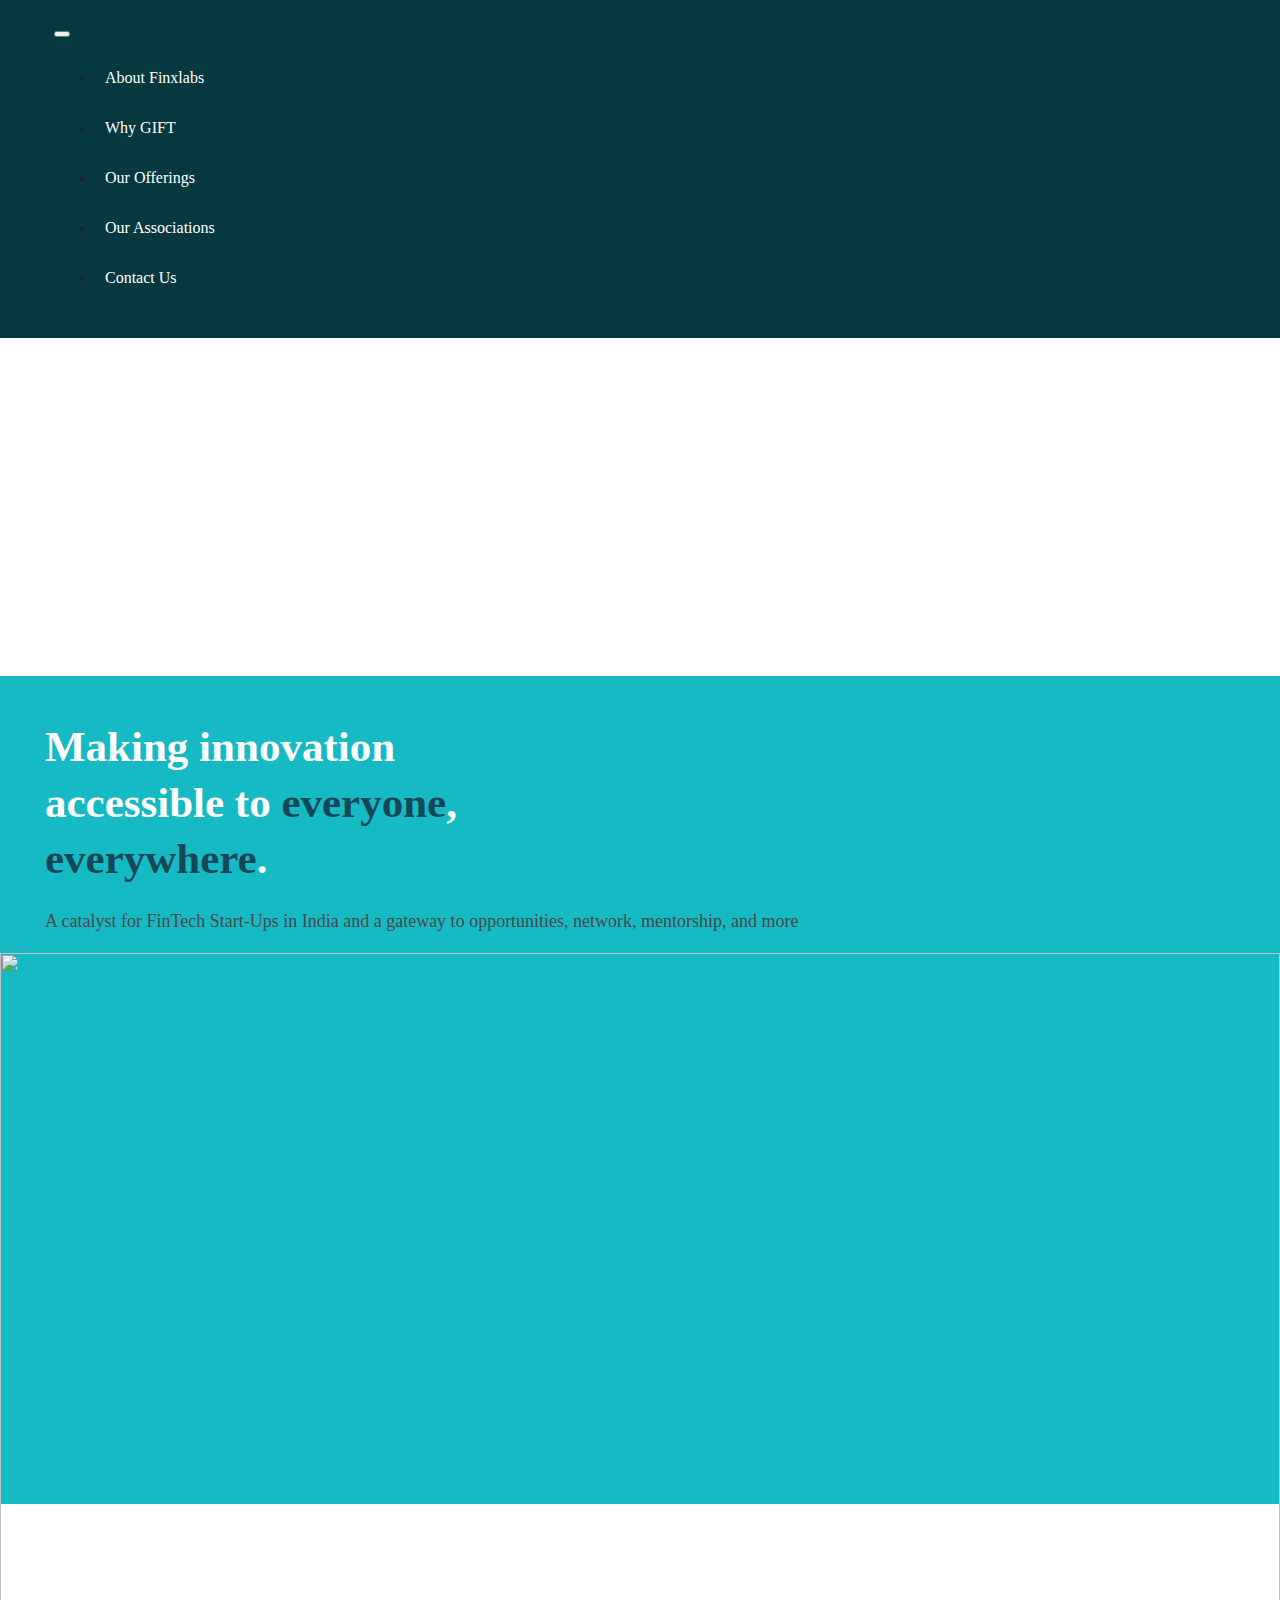
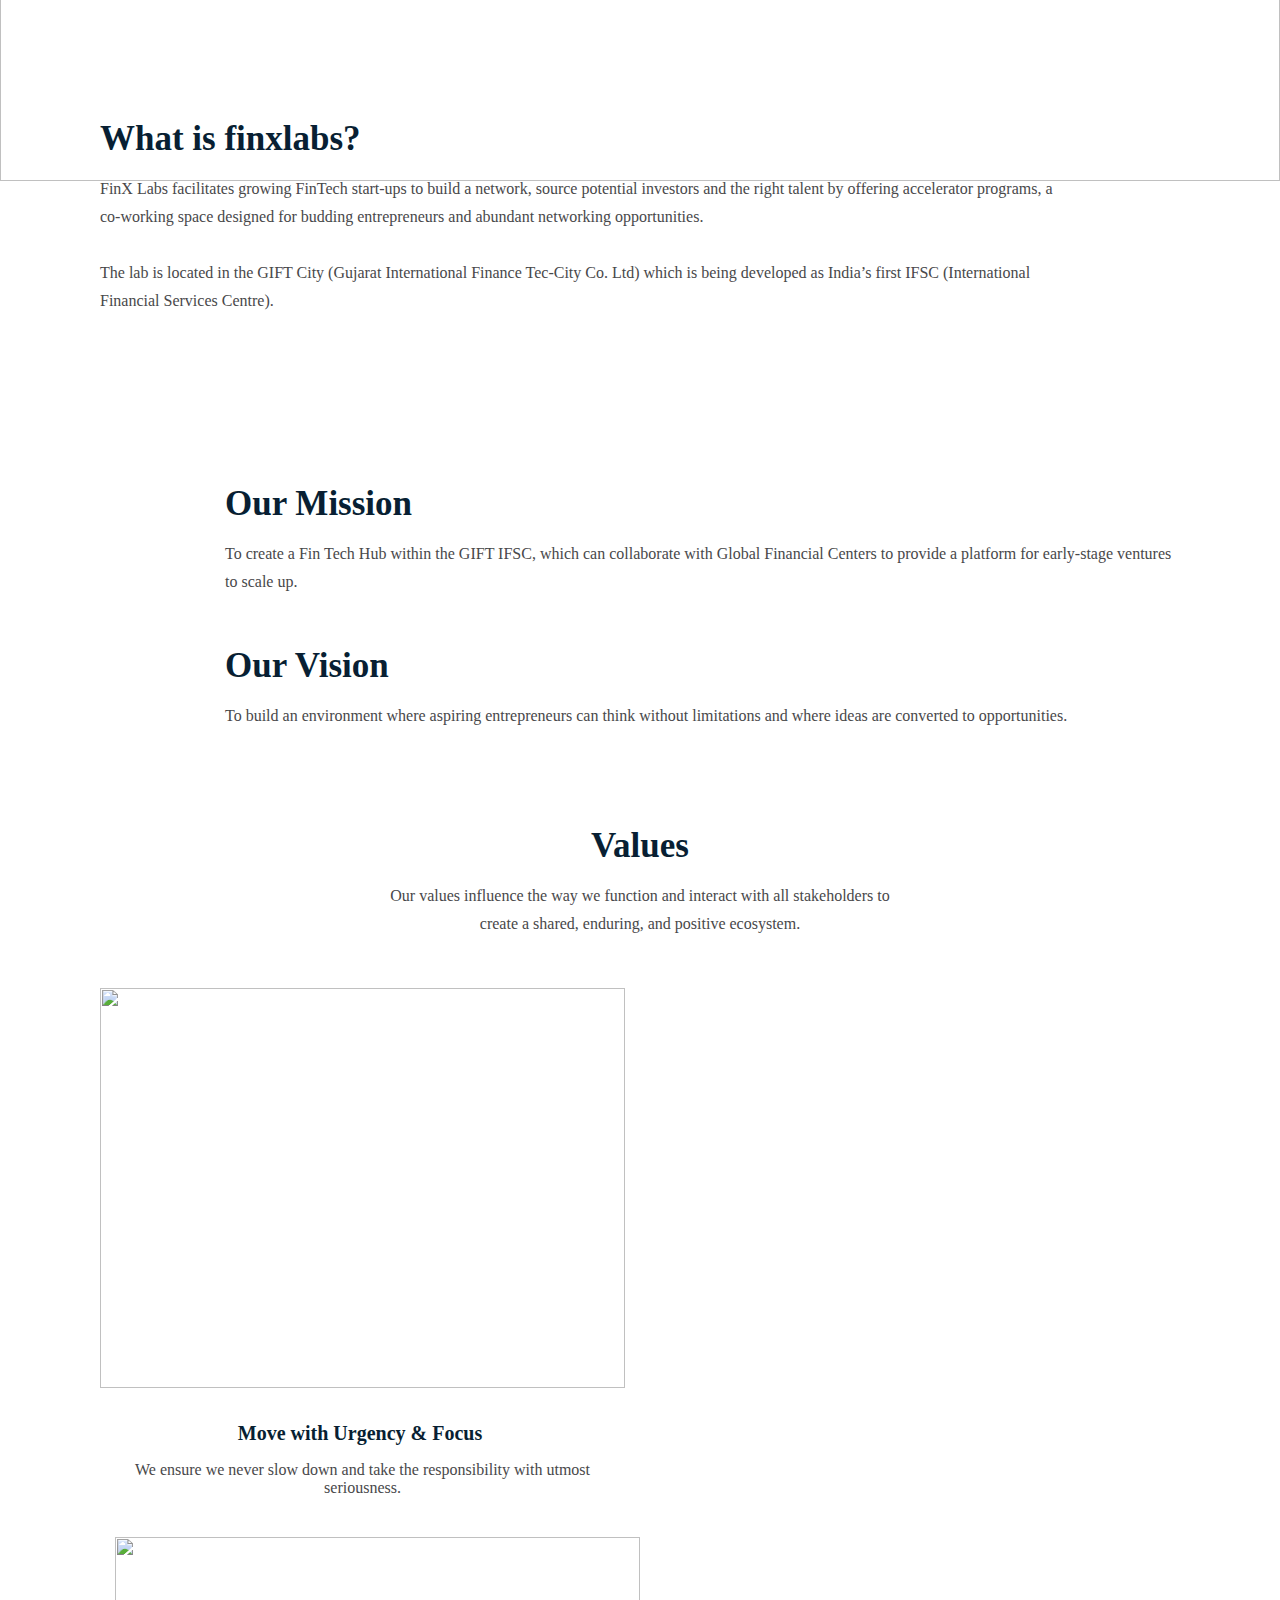
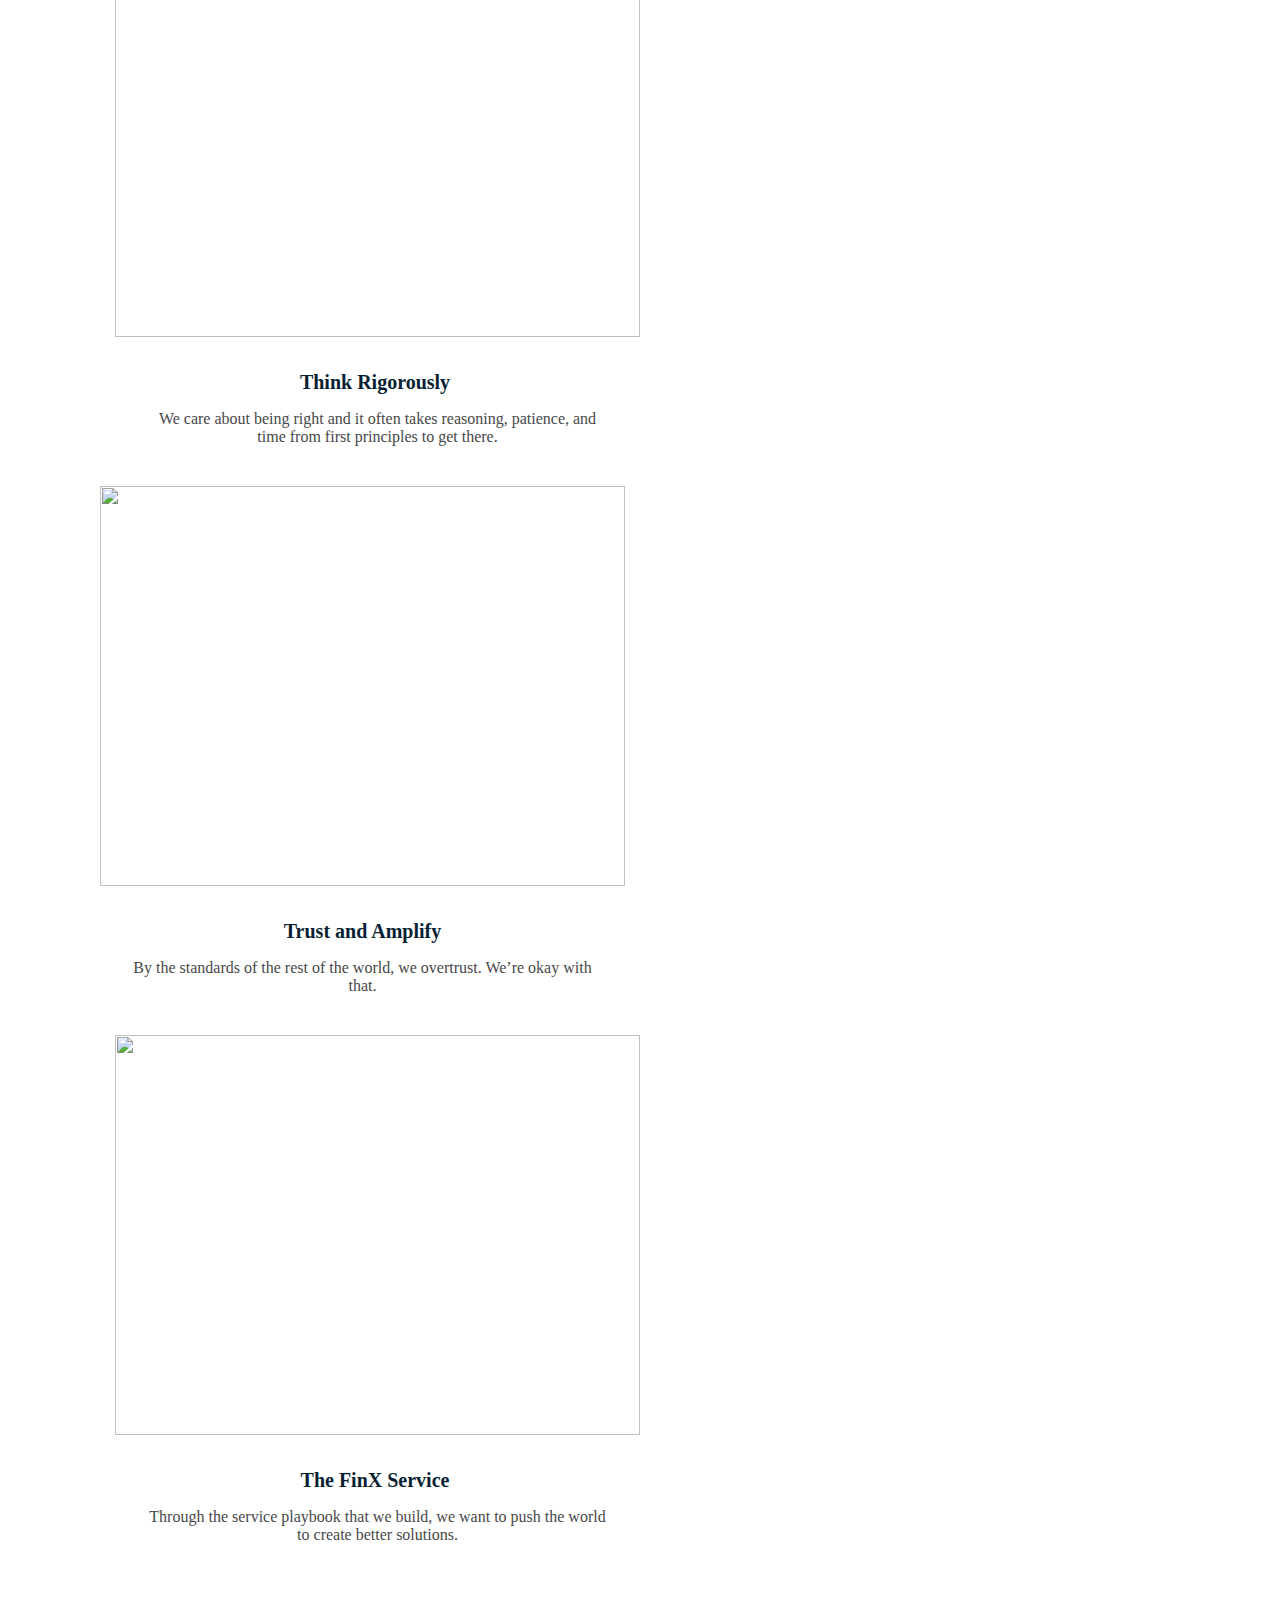
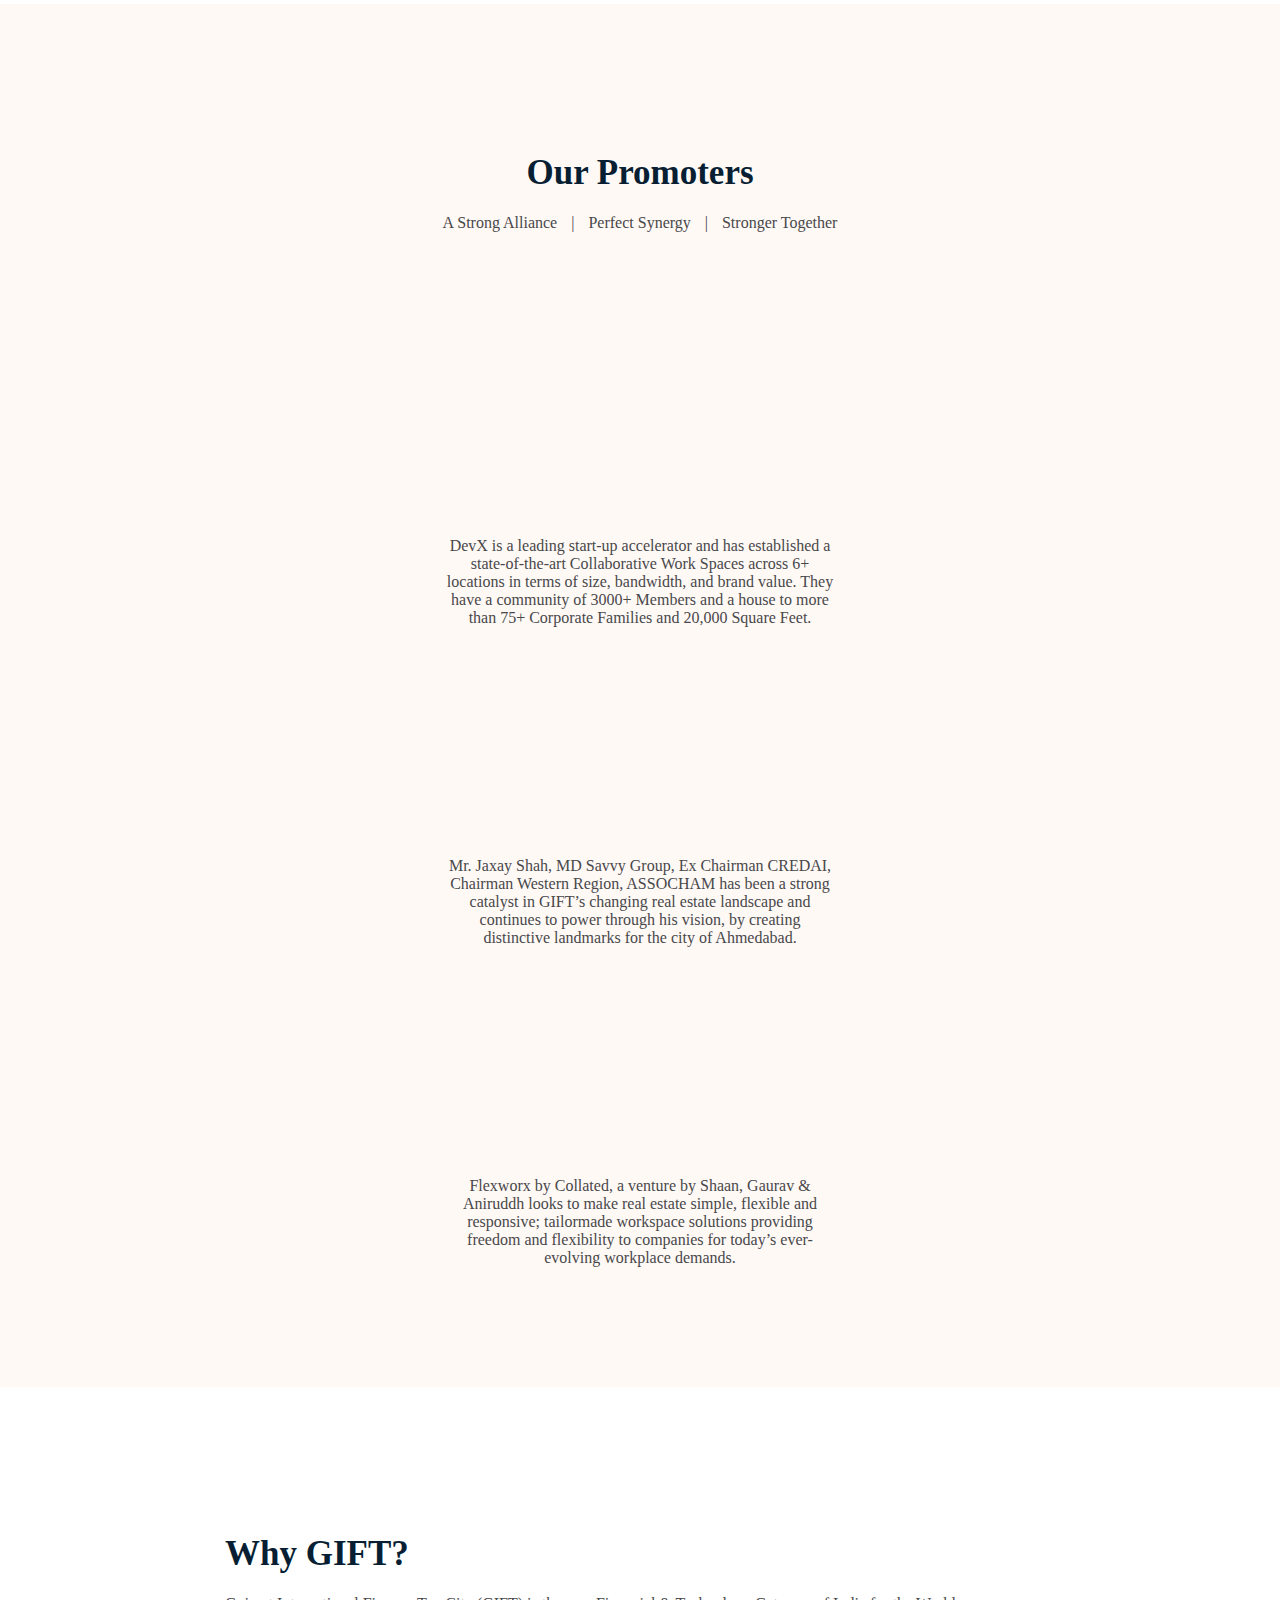
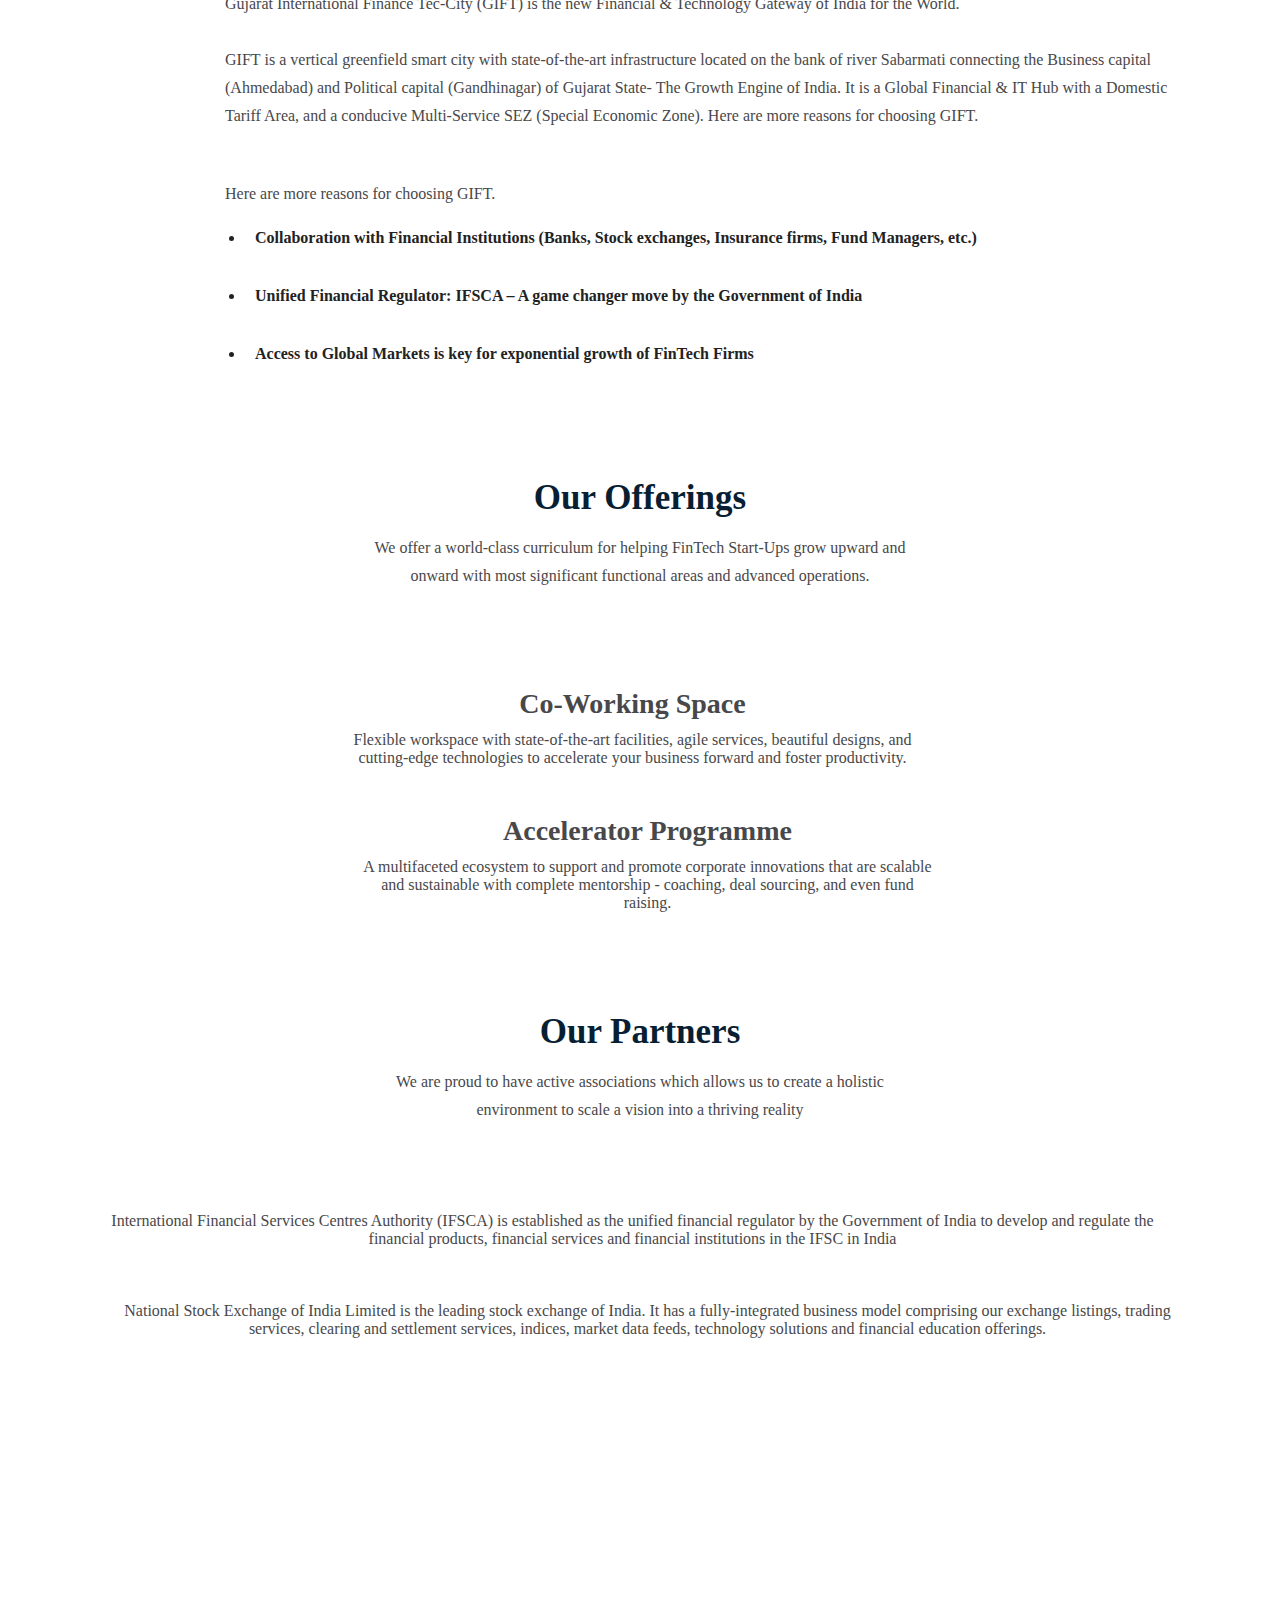
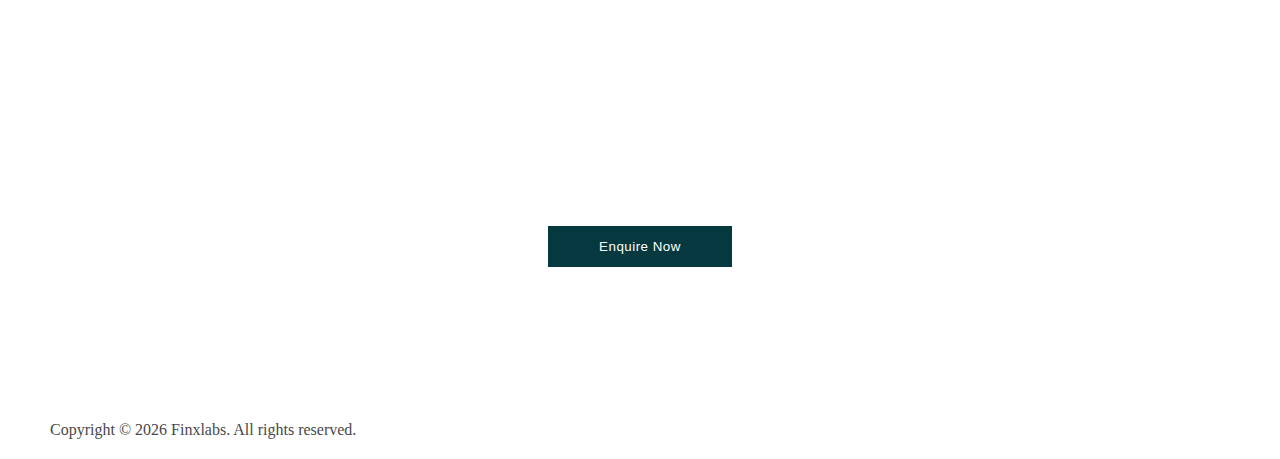
==== index.html @ fc6e4bcc "Add files via upload" ====
<!DOCTYPE html>
<html lang="en">

<head>
    <meta charset="UTF-8">
    <meta http-equiv="X-UA-Compatible" content="IE=edge">
    <meta name="viewport" content="width=device-width, initial-scale=1.0">
    <title>Finx Labs - Temp</title>

    <!-- Robots meta -->
    <meta name="robots" content="noindex, nofollow">

    <!-- Stylesheet -->
    <link rel="stylesheet" href="style.css">

    <!-- Font Awesome Kit -->
    <script src="https://kit.fontawesome.com/8042519ea0.js" crossorigin="anonymous"></script>

    <!-- Favicon -->
    <link rel="icon" href="./img/finx-icon-light-mode.svg" media="(prefers-color-scheme:no-preference)">
    <link rel="icon" href="./img/finx-icon-light-mode.svg" media="(prefers-color-scheme:light)">
    <link rel="icon" href="./img/finx-icon-dark-mode.svg" media="(prefers-color-scheme:dark)">

    <!-- Bootstrap CSS -->
    <link rel="stylesheet" href="https://stackpath.bootstrapcdn.com/bootstrap/4.1.3/css/bootstrap.min.css" integrity="sha384-MCw98/SFnGE8fJT3GXwEOngsV7Zt27NXFoaoApmYm81iuXoPkFOJwJ8ERdknLPMO" crossorigin="anonymous">

</head>

<body>


    <!-- navbar section -->
    <section id="navbar" class="fixed-top">
        <!-- finx navbar -->
        <div class="nav-container finx">
            <nav id="navbar-finx" class="navbar navbar-expand-lg navbar-light">
                <a class="navbar-brand brand" href="#">
                    <img src="./img/full-logo-white.svg" alt="" srcset="">
                </a>

                <button class="navbar-toggler" type="button" data-toggle="collapse" data-target="#navbar-finx-items" aria-controls="navbar-finx-items" aria-expanded="false" aria-label="Toggle navigation">
                    <span class="navbar-toggler-icon"></span>
                </button>

                <div class="collapse navbar-collapse" id="navbar-finx-items">
                    <ul class="navbar-nav ml-auto">
                        <li class="nav-item" id="about-finxlabs-link">
                            <a class="navbar-link" href="#why-finx-section-start">About Finxlabs</a>
                        </li>
                        <li class="nav-item" id="why-gift-link">
                            <a class="navbar-link" href="#gift-section-start">Why GIFT</a>
                        </li>
                        <li class="nav-item" id="our-offering-link">
                            <a class="navbar-link" href="#offerings-section-start">Our Offerings</a>
                        </li>
                        <li class="nav-item" id="our-associations-link">
                            <a class="navbar-link" href="#association-section-start">Our Associations</a>
                        </li>
                        <li class="nav-item" id="cta-link">
                            <a class="navbar-link" href="#">Contact Us</a>
                        </li>
                    </ul>
                </div>
            </nav>
        </div>
    </section>

    <!-- nav-spacer -->
    <div id="nav-spacer"></div>

    <section id="hero">
        <div class="row no-gutters hero-wrap">
            <div class="col-xl-6 col-lg-6 col-md-12-col-sm-12-col-12 left">
                <div class="content-wrap">
                    <p class="heading">
                        Making innovation <br>accessible to <span class="blue">everyone</span>,<br> <span class="blue">everywhere</span>.
                    </p>
                    <p class="description">
                        A catalyst for FinTech Start-Ups in India and a gateway to opportunities, network, mentorship, and more
                    </p>
                </div>
            </div>
            <div class="col-xl-6 col-lg-6 col-md-12-col-sm-12-col-12 right">
                <img src="./img/hero-img.png" alt="">
            </div>
        </div>
        <div class="img-overlay-wrap">
            <img src="./img/logo-element.svg" alt="">
        </div>
        <span id="why-finx-section-start"></span>
    </section>


    <!-- why finx section -->
    <section id="why-finx">
        <div class="row no-gutters why-finx-wrap inner-wrap">
            <!-- description -->
            <div class="col-xl-6 col-lg-6 col-md-12 col-sm-12-col-12 left">
                <div class="content-wrap">
                    <p class="section-heading">What is finxlabs?</p>
                    <p class="section-description">
                        FinX Labs facilitates growing FinTech start-ups to build a network, source potential investors and the right talent by offering accelerator programs, a co-working space designed for budding entrepreneurs and abundant networking opportunities.
                        <br>
                        <br>
                        The lab is located in the GIFT City (Gujarat International Finance Tec-City Co. Ltd) which is being developed as India’s first IFSC (International Financial Services Centre).
                    </p>
                </div>
            </div>

            <!-- image -->
            <div class="col-xl-6 col-lg-6 col-md-12 col-sm-12-col-12 right">
                <img src="./img/why-finx.png" alt="">
            </div>
        </div>
    </section>

    <!-- misson-vision section -->
    <section id="misson-vision">
        <div class="row no-gutters misson-vision-wrap inner-wrap">
            <!-- description -->
            <div class="col-xl-6 col-lg-6 col-md-12 col-sm-12-col-12 left">
                <img src="./img/mission-vision.png" alt="">

            </div>

            <!-- image -->
            <div class="col-xl-6 col-lg-6 col-md-12 col-sm-12-col-12 right">
                <div class="content-wrap">
                    <p class="section-heading">Our Mission</p>
                    <p class="section-description one">
                        To create a Fin Tech Hub within the GIFT IFSC, which can collaborate with Global Financial Centers to provide a platform for early-stage ventures to scale up.   
                    </p>
                    <p class="section-heading">Our Vision</p>
                    <p class="section-description">
                        To build an environment where aspiring entrepreneurs can think without limitations and where ideas are converted to opportunities.
                    </p>
                </div>
            </div>
        </div>
    </section>

    <!-- values section -->
    <section id="values">
        <div class="inner-wrap">

            <div class="header-wrap">
                <h2 class="section-heading">
                    Values
                </h2>
                <p class="section-description">
                    Our values influence the way we function and interact with all stakeholders to<br> create a shared, enduring, and positive ecosystem.
                </p>
            </div>

            <div class="row no-gutters cards">
                <div class="col-xl-3 col-lg-6 col-md-6 col-sm-12 col-12 card-item odd">
                    <div class="img-wrap"><img src="./img/values-1.png" alt="" srcset=""></div>
                    <p class="card-heading">Move with Urgency & Focus </p>
                    <p class="card-description">
                        We ensure we never slow down and take the responsibility with utmost seriousness.
                    </p>
                </div>
                <div class="col-xl-3 col-lg-6 col-md-6 col-sm-12 col-12 card-item even">
                    <div class="img-wrap"><img src="./img/values-2.png" alt="" srcset=""></div>
                    <p class="card-heading">Think Rigorously </p>
                    <p class="card-description">
                        We care about being right and it often takes reasoning, patience, and time from first principles to get there.
                    </p>
                </div>
                <div class="col-xl-3 col-lg-6 col-md-6 col-sm-12 col-12 card-item odd">
                    <div class="img-wrap"><img src="./img/values-3.png" alt="" srcset=""></div>
                    <p class="card-heading">Trust and Amplify</p>
                    <p class="card-description">
                        By the standards of the rest of the world, we overtrust. We’re okay with that.
                    </p>
                </div>
                <div class="col-xl-3 col-lg-6 col-md-6 col-sm-12 col-12 card-item even">
                    <div class="img-wrap"><img src="./img/values-4.png" alt="" srcset=""></div>
                    <p class="card-heading">The FinX Service </p>
                    <p class="card-description">
                        Through the service playbook that we build, we want to push the world to create better solutions.
                    </p>
                </div>
            </div>
    </section>

    <!-- our partners section -->
    <section id="our-partners">
        <div class="inner-wrap">
            <div class="header-wrap">
                <h2 class="section-heading">
                    Our Promoters
                </h2>
                <p class="section-description">
                    A Strong Alliance <span class="bar">|</span> Perfect Synergy <span class="bar">|</span> Stronger Together
                </p>
            </div>

            <div class="row no-gutters">
                <div class="col-xl-4 col-lg-4 col-md-12 col-sm-12-col-12 partners-item">
                    <div class="img-wrap">
                        <img src="https://assets.devx.work/images/header-logo.svg" alt="" srcset="">
                    </div>
                    <p class="description">
                        DevX is a leading start-up accelerator and has established a state-of-the-art Collaborative Work Spaces across 6+ locations in terms of size, bandwidth, and brand value. They have a community of 3000+ Members and a house to more than 75+ Corporate Families and 20,000 Square Feet.
                    </p>
                </div>
                <div class="col-xl-4 col-lg-4 col-md-12 col-sm-12-col-12 partners-item">
                    <div class="img-wrap">
                        <img src="./img/jaxay-shah.png" alt="" srcset="">
                    </div>
                    <p class="description">
                        Mr. Jaxay Shah, MD Savvy Group, Ex Chairman CREDAI, Chairman Western Region, ASSOCHAM has been a strong catalyst in GIFT’s changing real estate landscape and continues to power through his vision, by creating distinctive landmarks for the city of Ahmedabad.
                    </p>
                </div>
                <div class="col-xl-4 col-lg-4 col-md-12 col-sm-12-col-12 partners-item">
                    <div class="img-wrap">
                        <img src="./img/collated.png" alt="" srcset="">
                    </div>
                    <p class="description">
                        Flexworx by Collated, a venture by Shaan, Gaurav & Aniruddh looks to make real estate simple, flexible and responsive; tailormade workspace solutions providing freedom and flexibility to companies for today’s ever-evolving workplace demands.
                    </p>
                </div>
            </div>
        </div>
        <span id="gift-section-start"></span>
    </section>

    <!-- why GIFT section -->
    <section id="why-gift">
        <div class="row no-gutters inner-wrap">
            <div class="col-xl-6 col-lg-6 col-md-12 col-sm-12-col-12 left">
                <img src="./img/why-gift.png" alt="" srcset="">
            </div>
            <div class="col-xl-6 col-lg-6 col-md-12 col-sm-12-col-12 right">
                <div class="content-wrap">
                    <h2 class="section-heading">Why GIFT?</h2>
                    <p class="section-description">
                        Gujarat International Finance Tec-City (GIFT) is the new Financial & Technology Gateway of India for the World.
                        <br><br>
                        GIFT is a vertical greenfield smart city with state-of-the-art infrastructure located on the bank of river Sabarmati connecting the Business capital (Ahmedabad) and Political capital (Gandhinagar) of Gujarat State- The Growth Engine of India.
                        It is a Global Financial & IT Hub with a Domestic Tariff Area, and a conducive Multi-Service SEZ (Special Economic Zone).
                        Here are more reasons for choosing GIFT.
                    </p>
                    <br>
                    <p class="section-description">
                        Here are more reasons for choosing GIFT.
                    </p>
                    <ul class="bold">
                        <li>
                            Collaboration with Financial Institutions (Banks, Stock exchanges, Insurance firms, Fund Managers, etc.)
                        </li>
                        <li>
                            Unified Financial Regulator: IFSCA – A game changer move by the Government of India
                        </li>
                        <li>
                            Access to Global Markets is key for exponential growth of FinTech Firms
                        </li>
                    </ul>
                </div>
            </div>
        </div>
        <span id="offerings-section-start"></span>
    </section>

    <!-- offerings section -->
    <section id="offerings">
        <div class="inner-wrap">
            <div class="header-wrap">
                <h2 class="section-heading">
                    Our Offerings
                </h2>
                <p class="section-description">
                    We offer a world-class curriculum for helping FinTech Start-Ups grow upward and <br> onward with most significant functional areas and advanced operations.
                </p>
            </div>
        </div>
        <!-- <div class="blue-rule"></div> -->
        <div class="row inner-wrap">
            <div class="col-xl-6 col-lg-6 col-md-12 col-sm-12-col-12 offering-item one">
                <div class="img-wrap">
                    <img src="./img/offering-1.png" alt="">
                </div>
                <div class="content-wrap">
                    <p class="heading">Co-Working Space</p>
                    <p class="description">Flexible workspace with state-of-the-art facilities, agile services, beautiful designs, and cutting-edge technologies to accelerate your business forward and foster productivity.</p>
                </div>
            </div>
            <div class="col-xl-6 col-lg-6 col-md-12 col-sm-12-col-12 offering-item two">
                <div class="img-wrap">
                    <img src="./img/offering-2.png" alt="">
                </div>
                <div class="content-wrap">
                    <p class="heading">Accelerator Programme</p>
                    <p class="description">A multifaceted ecosystem to support and promote corporate innovations that are scalable and sustainable with complete mentorship - coaching, deal sourcing, and even fund raising.</p>
                </div>
            </div>
        </div>
        <span id="association-section-start"></span>
    </section>

    <!-- associations section -->
    <section id="associations">
        <div class="inner-wrap">
            <div class="header-wrap">
                <h2 class="section-heading">
                    Our Partners
                </h2>
                <p class="section-description">
                    We are proud to have active associations which allows us to create a holistic<br> environment to scale a vision into a thriving reality
                </p>
            </div>
        </div>

        <!-- <div class="blue-rule"></div> -->

        <div class="row inner-wrap">
            <div class="col-xl-5 col-lg-5 col-md-12 col-sm-12-col-12 offering-item one">
                <div class="img-wrap">
                    <img src="./img/association-1.png" alt="">
                </div>
                <div class="content-wrap col-xl-12 col-lg-12 col-sm-12 col-12">
                    <p class="description">International Financial Services Centres Authority (IFSCA) is established as the unified financial regulator by the Government of India to develop and regulate the financial products, financial services and financial institutions in the IFSC in India</p>
                </div>
            </div>
            <div class="col-xl-5 col-lg-5 col-md-12 col-sm-12-col-12 offering-item two">
                <div class="img-wrap">
                    <img src="./img/association-2.png" alt="">
                </div>

                <div class="content-wrap col-xl-12 col-lg-12 col-sm-12 col-12">
                    <p class="description">National Stock Exchange of India Limited is the leading stock exchange of India. It has a fully-integrated business model comprising our exchange listings, trading services, clearing and settlement services, indices, market data feeds, technology solutions and financial education offerings.

                    </p>
                </div>
            </div>
        </div>
    </section>

    <!-- cta section -->
    <section id="cta">
        <div class="inner-wrap">
            <div class="header-wrap">
                <h2 class="heading">
                    Ready to grow Upwards <br> and Onwards?
                </h2>
                <button class="blue-btn">Enquire Now</button>
            </div>
        </div>
        <div class="overlay-img">
            <img src="./img/dots.svg" alt="">
        </div>
    </section>

    <!-- footer section -->
    <section id="footer">
        <div class="content-wrap">
            <div class="row no-gutters align-items-center">
                <div class="col-xl-2 col-lg-2 col-md-6 col-6 order-xl-1 order-lg-1 order-md-1 order-1">
                    <a href="#">
                        <img class="brand" src="./img/finx-icon-light-mode.svg" alt="">
                    </a>
                </div>
                <div class="col-xl-8 col-lg-8 col-md-12 col-12 align-items-center order-xl-2 order-lg-2 order-md-3 order-3">
                    <p class="copyright-para text-center">Copyright © <span id="year"></span> Finxlabs. All rights reserved.</p>
                </div>
                <div class="col-xl-2 col-lg-2 col-md-6 col-6 order-xl-3 order-lg-3 order-md-2 order-2">
                    <div class="footer-socials text-right">
                        <a class="social-item mail" href=""><i class="fas fa-envelope"></i></a>
                        <a class="social-item phone" href=""><i class="fas fa-phone-alt"></i></a>
                    </div>
                </div>
            </div>
        </div>
    </section>

    <!-- User JS -->
    <script src="./script.js"></script>

    <!-- Bootstrap JS -->
    <script src="https://code.jquery.com/jquery-3.3.1.slim.min.js" integrity="sha384-q8i/X+965DzO0rT7abK41JStQIAqVgRVzpbzo5smXKp4YfRvH+8abtTE1Pi6jizo" crossorigin="anonymous"></script>
    <script src="https://cdnjs.cloudflare.com/ajax/libs/popper.js/1.14.3/umd/popper.min.js" integrity="sha384-ZMP7rVo3mIykV+2+9J3UJ46jBk0WLaUAdn689aCwoqbBJiSnjAK/l8WvCWPIPm49" crossorigin="anonymous"></script>
    <script src="https://stackpath.bootstrapcdn.com/bootstrap/4.1.3/js/bootstrap.min.js" integrity="sha384-ChfqqxuZUCnJSK3+MXmPNIyE6ZbWh2IMqE241rYiqJxyMiZ6OW/JmZQ5stwEULTy" crossorigin="anonymous"></script>

</body>

</html>
---- style.css ----
/* fonts */
@font-face {
    font-family: jakarta;
    src: url(./fonts/PlusJakartaSans-Bold.woff) format('woff'), url(./fonts/PlusJakartaSans-Bold.woff2) format('woff2');
    font-weight: 600;
}

@font-face {
    font-family: jakarta;
    src: url(./fonts/PlusJakartaSans-Bold.woff) format('woff'), url(./fonts/PlusJakartaSans-Bold.woff2) format('woff2');
    font-weight: 700;
}

@font-face {
    font-family: jakarta;
    src: url(./fonts/PlusJakartaSans-Medium.woff) format('woff'), url(./fonts/PlusJakartaSans-Medium.woff2) format('woff2');
    font-weight: 500;
}

@font-face {
    font-family: jakarta;
    src: url(./fonts/PlusJakartaSans-Regular.woff) format('woff'), url(./fonts/PlusJakartaSans-Regular.woff2) format('woff2');
}

/* global styles */
html,
body {
    margin: 0;
    padding: 0;
    font-family: jakarta !important;
    color: #222222;
}

body {
    transition: .5s all;
    opacity: 0;
}

/* cursor:pointer */
img.brand {
    cursor: pointer;
}

* {
    box-sizing: border-box;
    cursor: default;
}

.inner-wrap {
    max-width: 1385px;
    margin: 0 auto !important;
}

a {
    font-size: 16px;
    cursor: pointer;
}

p {
    color: #48484A;
    font-weight: 500;
}

/* bar */
.bar {
    font-weight: 400 !important;
    padding: 0 10px;
}

/* button */
.blue-btn {
    background: #05383F;
    padding: 12px 50px;
    font-weight: 500;
    color: #fff;
    letter-spacing: .5px;
    border: 1px solid #05383F;
    outline: none !important;
    cursor: pointer;
    transition: .5s all;
}

.blue-btn:hover {
    background: #fff;
    color: #05383F;
}

/* for dropdown menu */
.dropdown-menu {
    border: none;
    -webkit-box-shadow: 1px 1px 17px 8px rgb(0 0 0 / 5%);
    box-shadow: 1px 1px 17px 8px rgb(0 0 0 / 5%);
    padding: 12px 15px;
    border-radius: 10px;
}

.dropdown-toggle::after {
    display: none;
}

.dropdown:hover .dropdown-menu {
    display: block;
    margin-top: 0;
}

.navbar-link {
    padding: 0 10px;
    line-height: 50px;
    font-weight: 500;
}

.navbar-nav {
    margin-left: auto;
}

.navbar-expand-lg .navbar-nav .dropdown-menu {
    margin-top: 0;
}

img {
    width: 100%;
    object-fit: cover;
}

/* for dropdown menu */
.dropdown-menu {
    border: none;
    -webkit-box-shadow: 1px 1px 17px 8px rgb(0 0 0 / 5%);
    box-shadow: 1px 1px 17px 8px rgb(0 0 0 / 5%);
    padding: 12px 15px;
    border-radius: 10px;
}

.dropdown:hover .dropdown-menu {
    display: block;
    margin-top: 0;
}

.navbar-link {
    padding: 0 10px;
    line-height: 50px;
}

.navbar-nav {
    margin-left: auto;
}

.navbar-expand-lg .navbar-nav .dropdown-menu {
    margin-top: 0;
}

/* navbar section */
#navbar {
    background: #05383F;
}

nav {
    margin: 0 100px;
    font-size: 15px;
}

nav#navbar-finx {
    padding: 0;
}

.navbar-nav {
    align-items: center;
}

#navbar-finx .nav-item {
    padding: 0 5px;
    margin: 0 15px;
}

#navbar-finx a {
    text-decoration: none;
    color: #fff;
}

.navbar-expand-lg {
    padding: 0;
}

.nav-container.finx {
    padding: 20px 0;
}

.navbar-brand {
    margin: 0;
}

.navbar-brand img {
    max-width: 150px;
    cursor: pointer;
}

.navbar-brand #navbar-finx sup {
    color: #FF1718;
    font-size: 12.5px;
}

/* finx links */
#navbar-finx a {
    transition: .5s all;
}

#navbar-finx a:hover {
    color: #16BAC5 !important;
}

#finx-suite .dropdown-menu {
    width: 800px;
    left: -380px;
}

.dropdown-menu::before {
    position: absolute;
    bottom: 100%;
    left: 50%;
    margin: auto;
    content: '';
    border-left: 10px solid transparent;
    border-right: 10px solid transparent;
    border-bottom: 10px solid #ffffff;
    -webkit-transform: translateX(-50%);
    -ms-transform: translateX(-50%);
    transform: translateX(-50%);
}

/* finx-suite */
.dropdown-menu .item {
    padding: 12px 15px;
}

#finx-suite .dropdown-menu .item {
    margin: 10px 0;
}

.dropdown-menu .item a .heading {
    color: #222222 !important;
}

.dropdown-menu .item a * {
    cursor: pointer;
}

#finx-suite .dropdown-menu::before {
    left: 53%;
}

/* finx-locations */
#finx-locations .dropdown-menu,
#collab-locations .dropdown-menu {
    height: 180px;
    width: 690px;
    left: -400px;
}

#finx-locations .dropdown-menu::before {
    left: 65%;
}

#finx-locations .dropdown-menu img {
    height: 41px;
}

#finx-locations .item {
    margin-bottom: 15px;
}

/* finx-know-us */
#finx-know-us .dropdown-menu {
    width: 210px;
    height: 180px;
    left: -60px;
}

#finx-know-us .dropdown-menu a {
    color: #222222;
}

/* hero section */
#hero {
    margin-bottom: 220px;
}

.hero-wrap {
    align-items: center;
    background: #16BAC5;
    height: 92vh;
}

#hero .heading {
    color: #fff;
    font-weight: 600;
    font-size: 48px;
    line-height: 60px;
    margin-bottom: 20px;
}

#hero .description {
    font-size: 18px;
    line-height: 28px;
    color: #48484A;
}

#hero .blue {
    color: #134858;
}

#hero .left {
    background: #16BAC5;
    padding: 0 120px;
    display: flex;
    align-items: center;
}

#hero .right {
    height: 100%;
}

#hero .right img {
    object-fit: cover;
    height: 100%;
}

#hero .img-overlay-wrap {
    text-align: right;
    position: absolute;
    right: 0;
}

#hero .img-overlay-wrap img {
    width: 350px;
    position: relative;
    bottom: 330px;
}

/* why finx section */
#why-finx {
    overflow: hidden;
    margin-bottom: 100px;
}

.section-heading {
    font-weight: 600;
    font-size: 35px;
    line-height: unset;
    color: #081F33;
    margin-bottom: 5px;
}

.section-description {
    font-size: 16px;
    line-height: 28px;
    color: #48484A;
    font-weight: 500;
}

#why-finx .left {
    display: flex;
    align-items: center;
    padding-right: 125px;
}

#why-finx .right img {
    width: unset;
}

/* mission-vision section */
#misson-vision {
    margin-bottom: 100px;
}

#misson-vision .misson-vision-wrap .right {
    display: flex;
    align-items: center;
    padding-left: 125px;
}

#misson-vision .left img {
    width: unset;
}

#misson-vision .left {
    display: flex;
    justify-content: flex-end;
}

#misson-vision .one {
    margin-bottom: 50px;
}

/* values section */
#values {
    text-align: center;
    margin-bottom: 100px;
}

#values .card-item {
    text-align: center;
    padding: 0 20px;
}

#values .cards {
    margin-top: 50px;
}

#values .card-heading {
    font-weight: 600;
    font-size: 22px;
    line-height: unset;
    color: #081F33;
}

#values .card-item .img-wrap {
    margin-bottom: 30px;
}

#values .card-heading {
    margin-bottom: 10px;
}

#values .card-description {
    padding: 0 30px;
}

/* our partners section */
#our-partners {
    text-align: center;
    background: #FFF9F6;
    padding: 120px 0;
    text-align: center;
    margin-bottom: 100px;
}

#our-partners .partners-item img {
    width: 185px;
}

#our-partners .section-description {
    margin-bottom: 70px;
}

#our-partners .img-wrap {
    display: flex;
    justify-content: center;
    align-items: center;
    height: 200px;
    margin-bottom: 30px;
}

#our-partners .description {
    max-width: 390px;
    margin: 0 auto;
}

/* why gift section */
#why-gift {
    margin-bottom: 100px;
}

#why-gift .bold {
    font-weight: 600;
    padding-left: 20px;
}


#why-gift ul {
    list-style-image: url(./img/bullet.svg);
}

#why-gift li {
    margin-bottom: 30px;
    font-size: 16px;
    line-height: 28px;
    padding-left: 10px;
}

#why-gift li::marker {
    margin-right: 10px;
}

#why-gift .right {
    padding-left: 125px;
    display: flex;
    align-items: center;
}

/* offerings section */
#offerings {
    text-align: center;
    margin-bottom: 100px;
}

#offerings .section-description {
    margin-bottom: 50px;
}

#offerings .content-wrap .heading {
    font-weight: 600;
    font-size: 28px;
    line-height: 35px;
    margin-bottom: 10px;
}

.offering-item.one {
    padding: 0;
    padding-right: 15px;
}

.offering-item.two {
    padding: 0;
    padding-left: 15px;
}

.offering-item .img-wrap {
    text-align: center;
    margin: 0 auto;
}

.offering-item {
    text-align: center;
}

#offerings img {
    width: 100%;
}

#offerings .img-wrap {
    margin-bottom: 25px;
}

#offerings .description {
    max-width: 570px;
    margin: 0 auto;
}

/* associations section */
#associations {
    text-align: center;
    margin-bottom: 100px;
}

#associations img {
    width: auto;
}

#associations .img-wrap {
    margin-bottom: 20px;
}

#associations .section-description {
    margin-bottom: 50px;
}

#associations .inner-wrap {
    justify-content: center;
}

.blue-rule {
    height: 7px;
    width: 129px;
    background: #16BAC5;
    margin: 0 auto 60px;
}


/* cta section */
#cta {
    text-align: center;
    background: url(./img/blue-bg.svg) no-repeat;
    background-size: cover;
    padding: 160px 0 100px;
}

#cta .inner-wrap {
    display: flex;
    align-items: center;
    justify-content: center;
}

#cta .heading {
    color: #fff;
    font-weight: 600;
    font-size: 56px;
    line-height: 74px;
    margin-bottom: 40px;
}

#cta .overlay-img {
    position: absolute;
}

#cta .overlay-img img {
    position: relative;
    max-width: 240px;
    top: -430px;
    left: 259px;
}

/* footer section */
#footer {
    padding: 20px 0;
    background: #fff;
}

#footer .content-wrap {
    margin: 0 100px;
}

#footer .brand {
    max-width: 40px;
}

.social-item {
    margin-left: 30px;
}

#footer i {
    font-size: 25px;
    color: #636363;
    transition: .5s all;
}

#footer i:hover {
    cursor: pointer;
    color: #16BAC5;
}

.footer-socials {
    display: flex;
    justify-content: flex-end;
    align-items: center;
}

#footer .phone i {
    font-size: 23px;
    color: #636363;
    margin-bottom: 5px;
}

#footer .phone i:hover {
    color: #16BAC5;
}

.copyright-para {
    margin-bottom: 0;
    /* font-size: 14px; */
}

@media only screen and (max-width:1440px) {
    .inner-wrap {
        max-width: 1270px;
        margin: 0px auto !important;
    }

    #hero .img-overlay-wrap img {
        width: 230px;
        position: relative;
        bottom: 230px;
    }

    #hero .left {
        background: rgb(22, 186, 197);
        padding: 0px 75px;
    }

    #values .card-heading {
        font-size: 20px;
        line-height: unset;
    }

    #associations {
        margin-bottom: 120px;
    }

    #cta .heading {
        font-size: 46px;
        line-height: 65px;
    }

    #cta .overlay-img img {
        max-width: 180px;
        top: -400px;
    }
}

@media only screen and (max-width:1439px) {
    #values .card-item {
        flex: 0 0 50% !important;
        max-width: 50% !important;
    }

    #values .odd {
        padding: 0 15px 0 0;
    }

    #values .even {
        padding: 0 0 0 15px;
    }

    .inner-wrap {
        max-width: 1080px;
        margin: 0px auto !important;
    }

    #values .card-item .img-wrap img {
        height: 400px;
    }

    #values .card-item {
        margin-bottom: 40px;
    }

    #hero {
        margin-bottom: 180px;
    }

    #misson-vision {
        margin-bottom: 80px;
    }

    #values {
        margin-bottom: 60px;
    }

    /* ////////////// */

    nav {
        margin: 0 50px;
    }

    #navbar-finx .nav-item {
        margin: 0 5px;
    }

    #hero .left {
        padding: 0 45px;
    }

    #hero .heading {
        font-size: 43px;
        line-height: 56px;
    }

    /* partners section */
    #our-partners .partners-item {
        padding: 0 30px;
    }

    #our-partners .partners-item img {
        width: 145px;
    }

    #why-gift {
        margin-bottom: 80px;
    }

    .navbar-link {
        padding: 0 5px;
    }

    #footer .content-wrap {
        margin: 0 50px;
    }
}

@media only screen and (max-width:1199.98px) {
    #navbar-finx .nav-item {
        padding: 0;
    }

    .navbar-brand img {
        max-width: 130px;
    }

    #hero .description br {
        display: none;
    }

    .inner-wrap {
        max-width: 875px;
        margin: 0px auto !important;
    }

    #why-finx .left {
        padding-right: 90px;
    }

    #our-partners .partners-item img {
        width: 135px;
    }

    #why-gift .right {
        padding-left: 90px;
    }

    #why-gift .left {
        display: flex;
        align-items: center;
    }

    #cta .heading {
        font-size: 40px;
        line-height: 55px;
    }

    #footer .brand {
        max-width: 30px;
    }

    #footer i {
        font-size: 23px;
    }

    #footer .phone i {
        font-size: 21px;
    }
}

@media only screen and (max-width:991.98px) {}

@media only screen and (max-width:767.98px) {}

@media only screen and (max-width:575.98px) {}

@media only screen and (max-width:425px) {}

@media only screen and (max-width:375px) {}

@media only screen and (max-width:320px) {}

/* https://assets.devx.work/images/header-logo.svg */


/* for contact us page */
/* hero section */
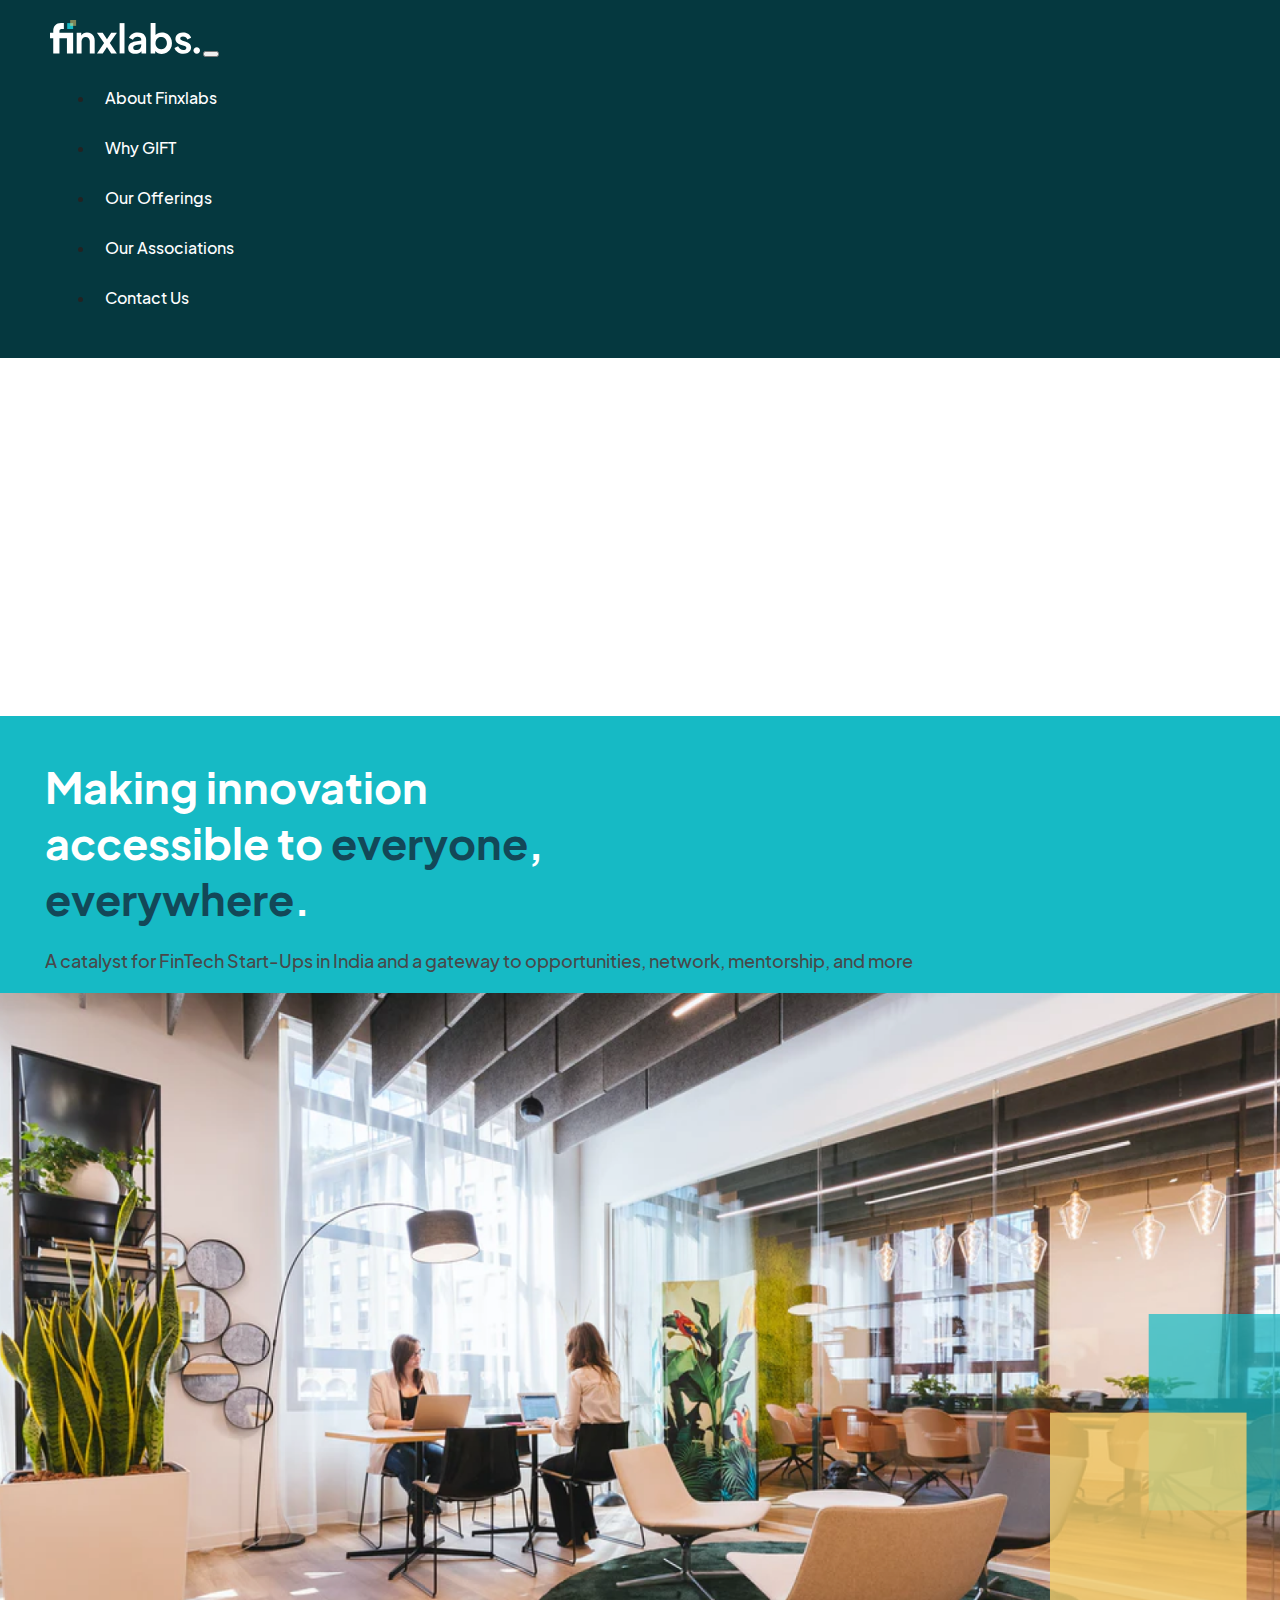
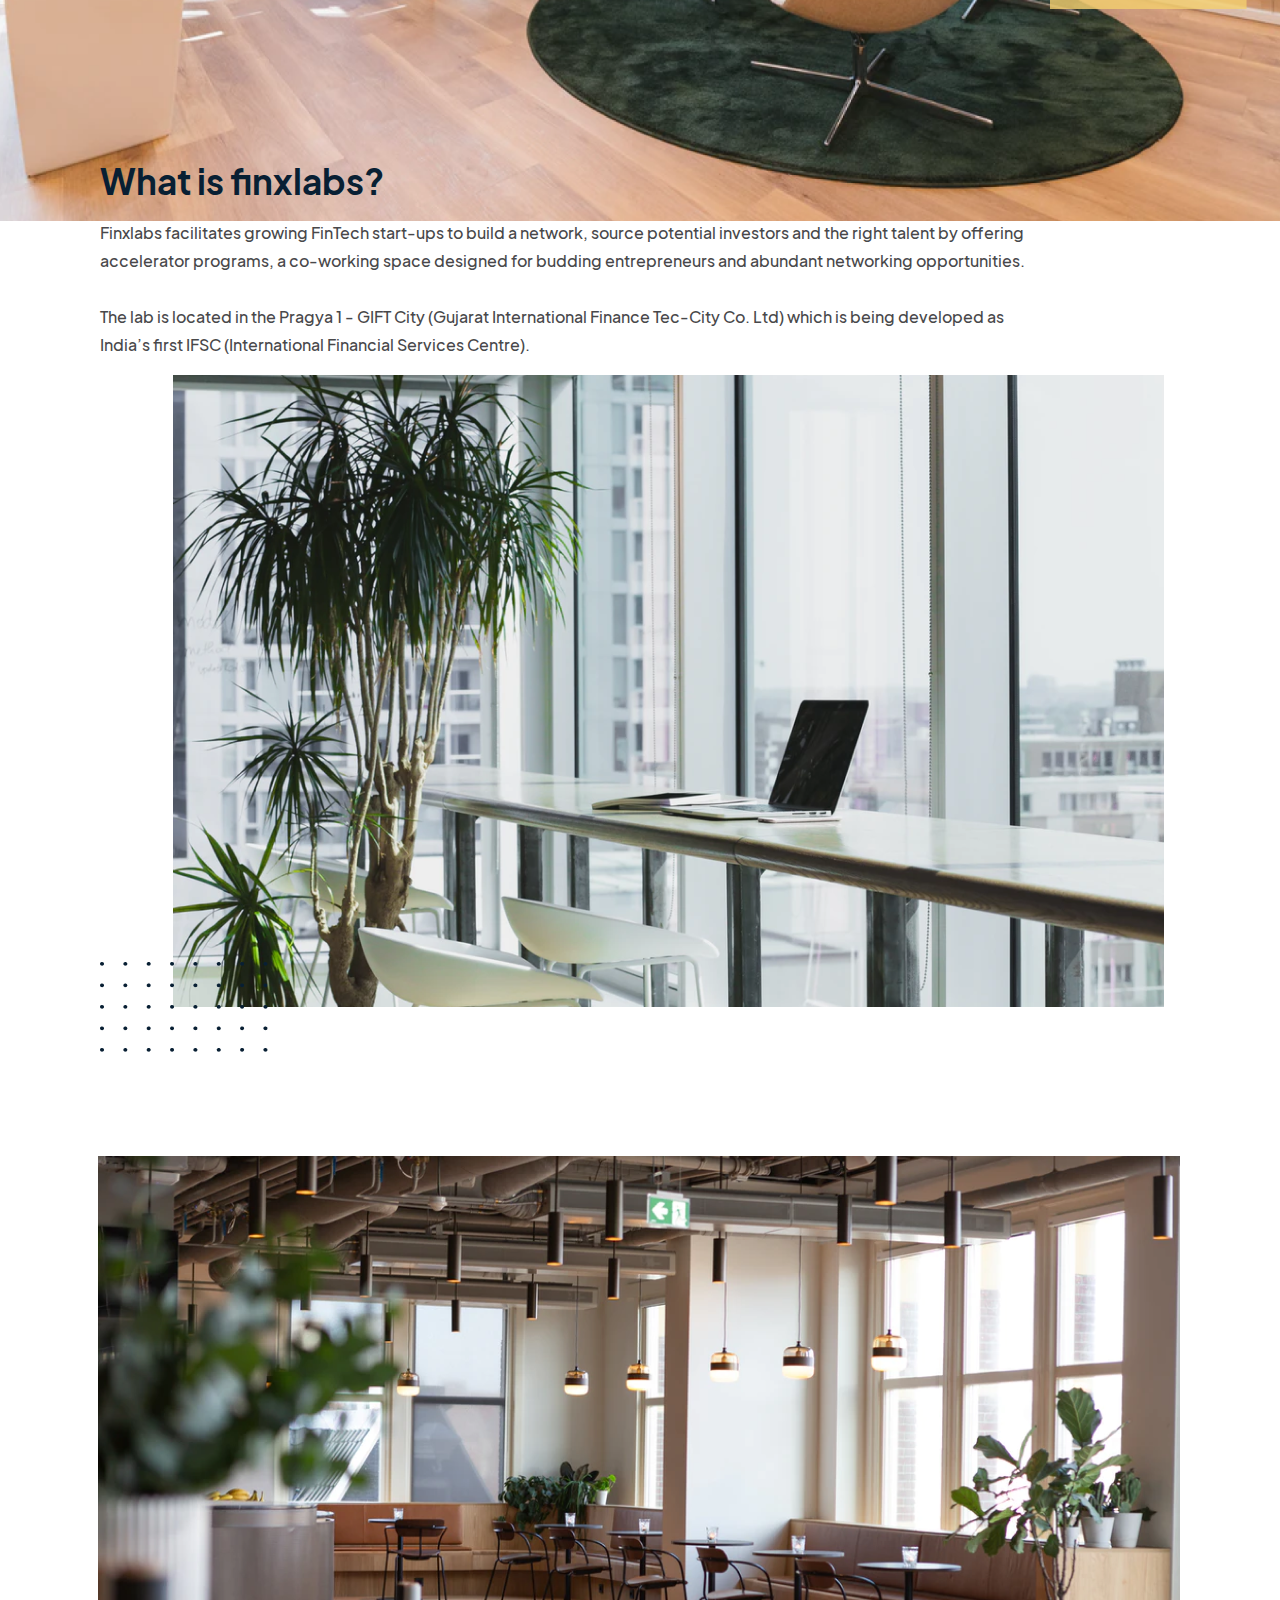
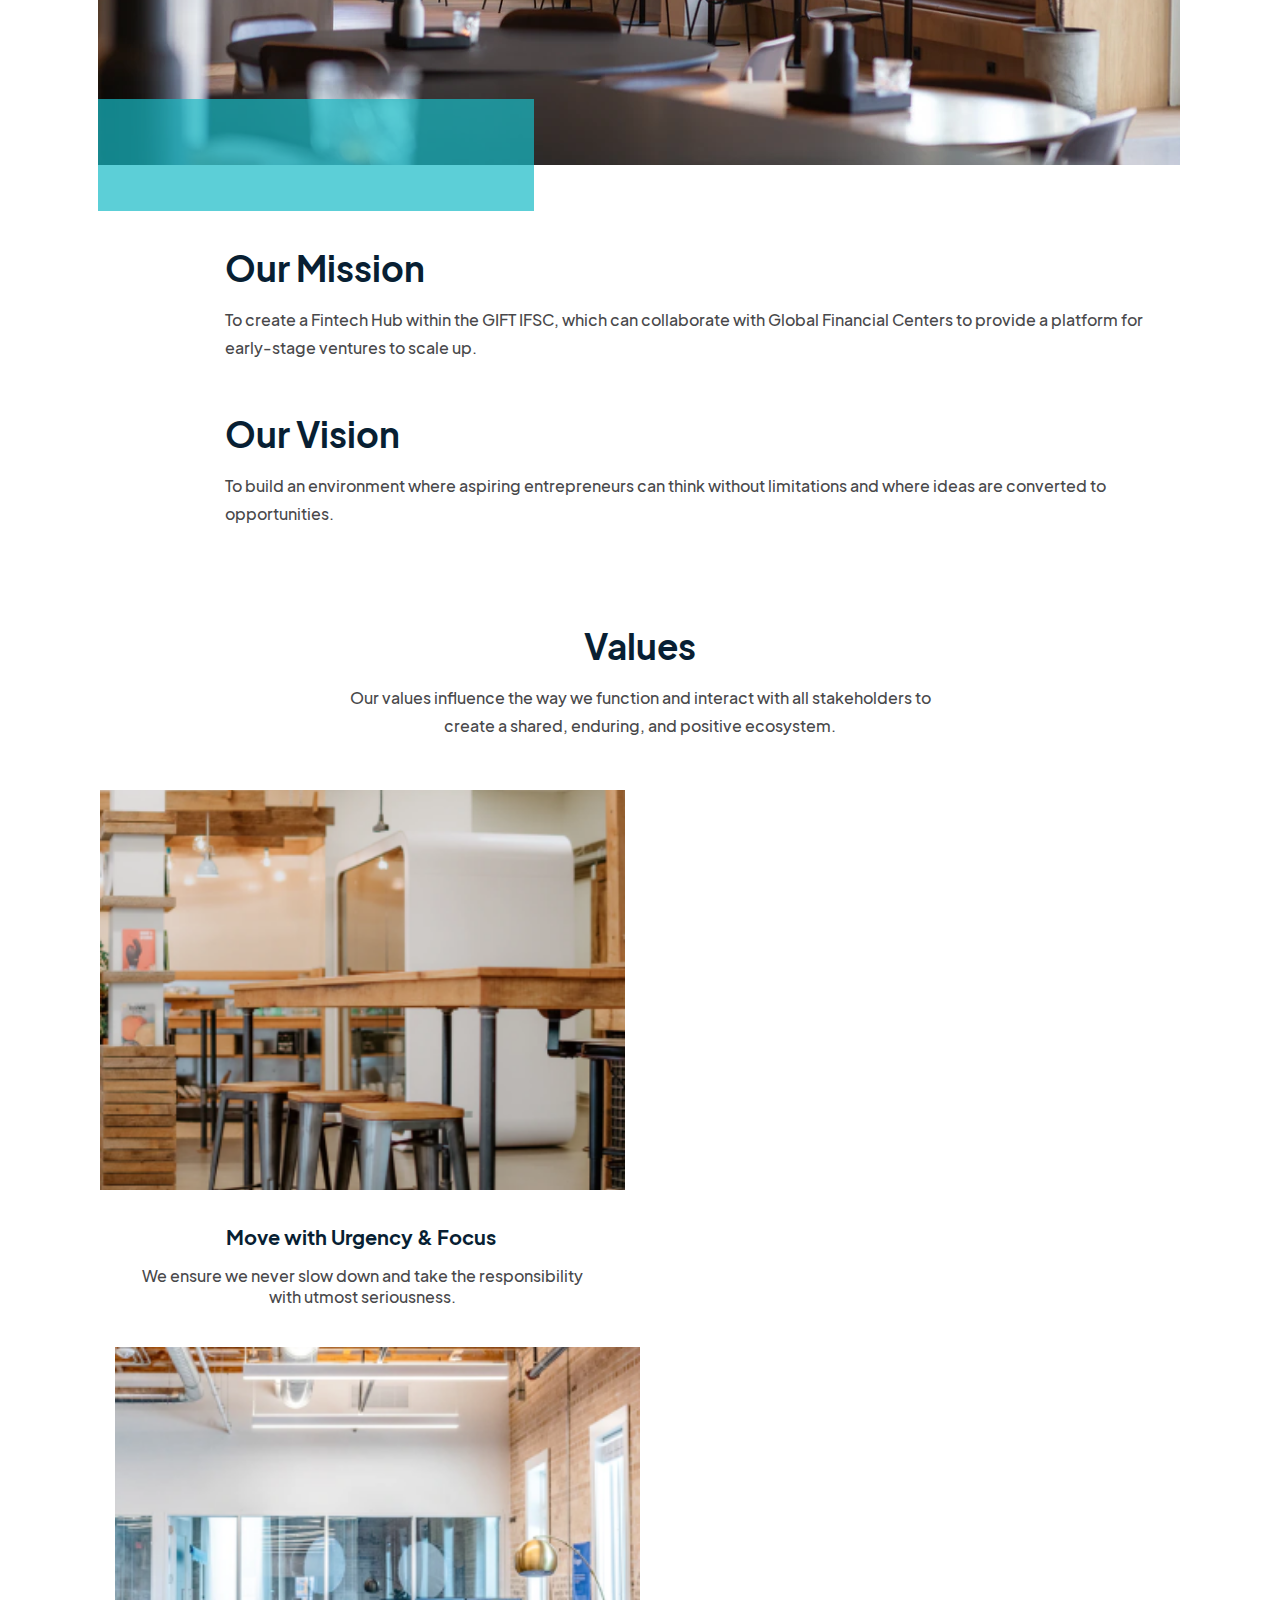
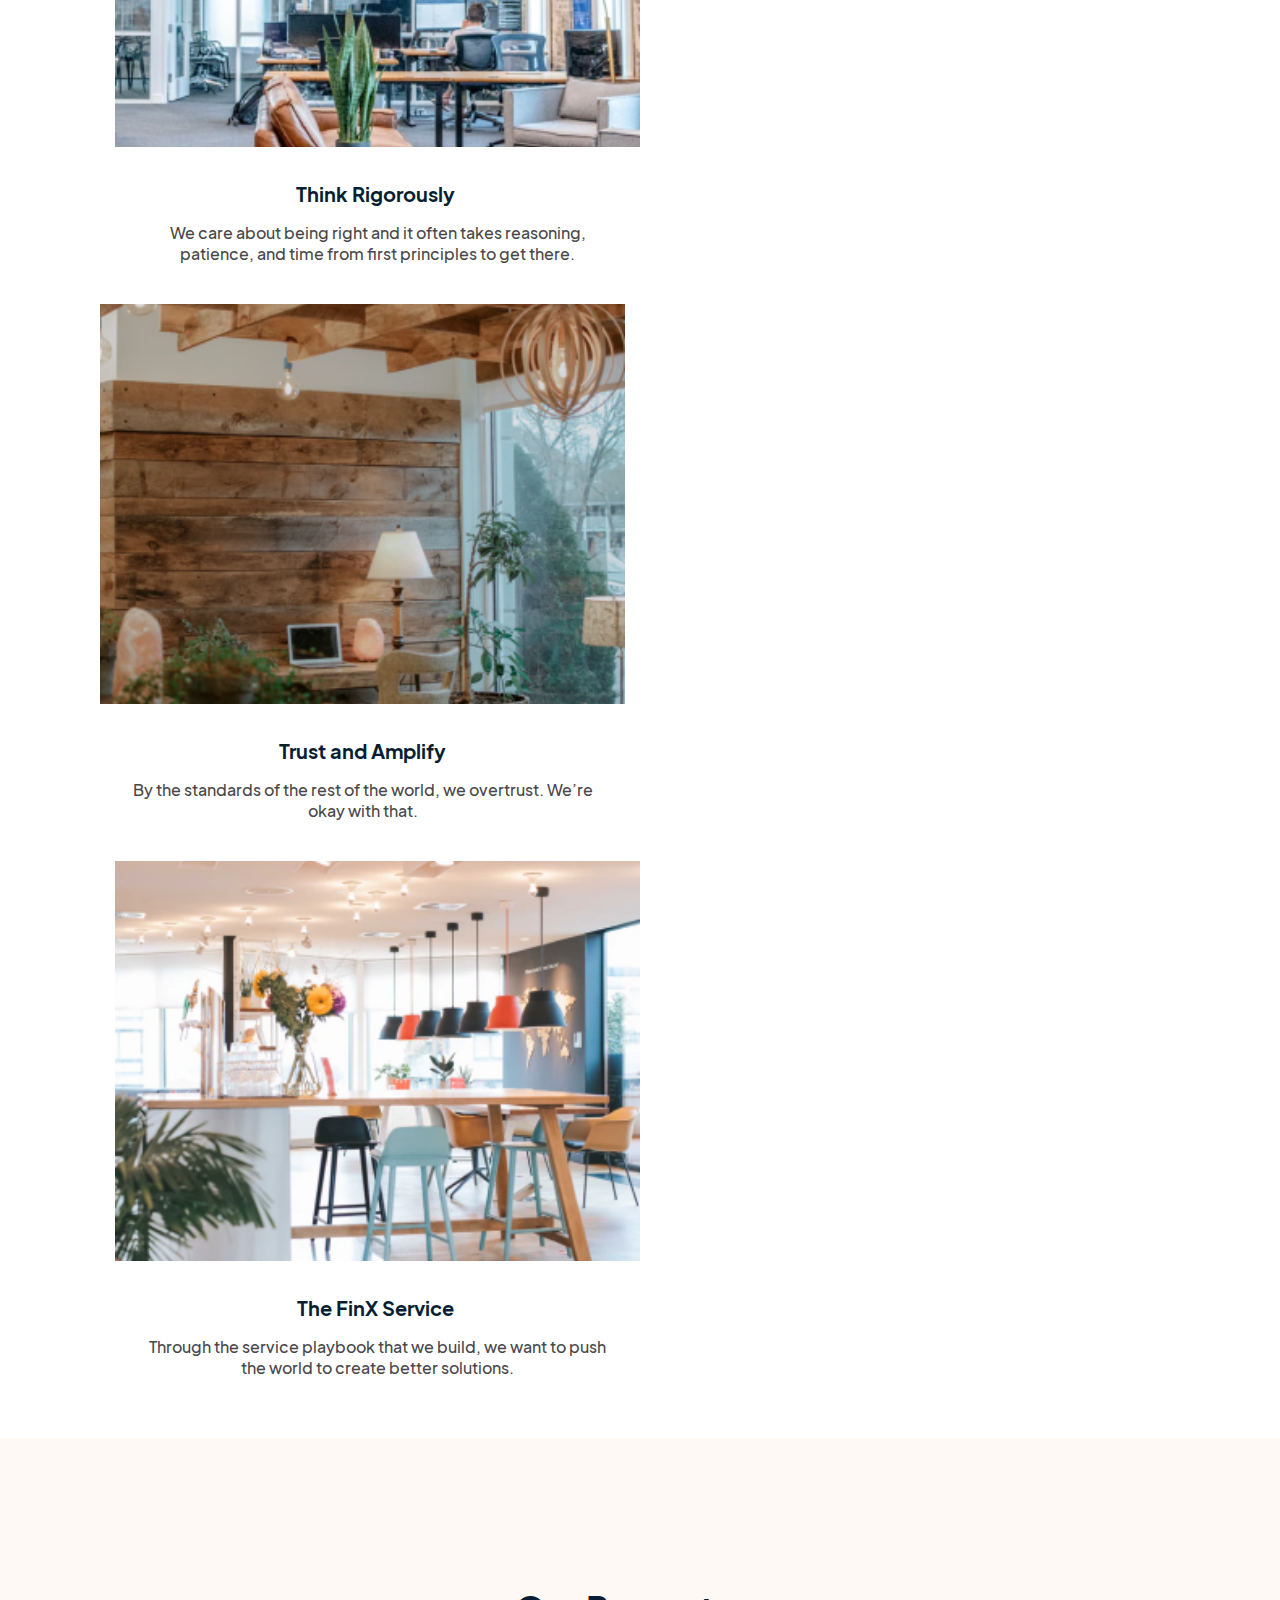
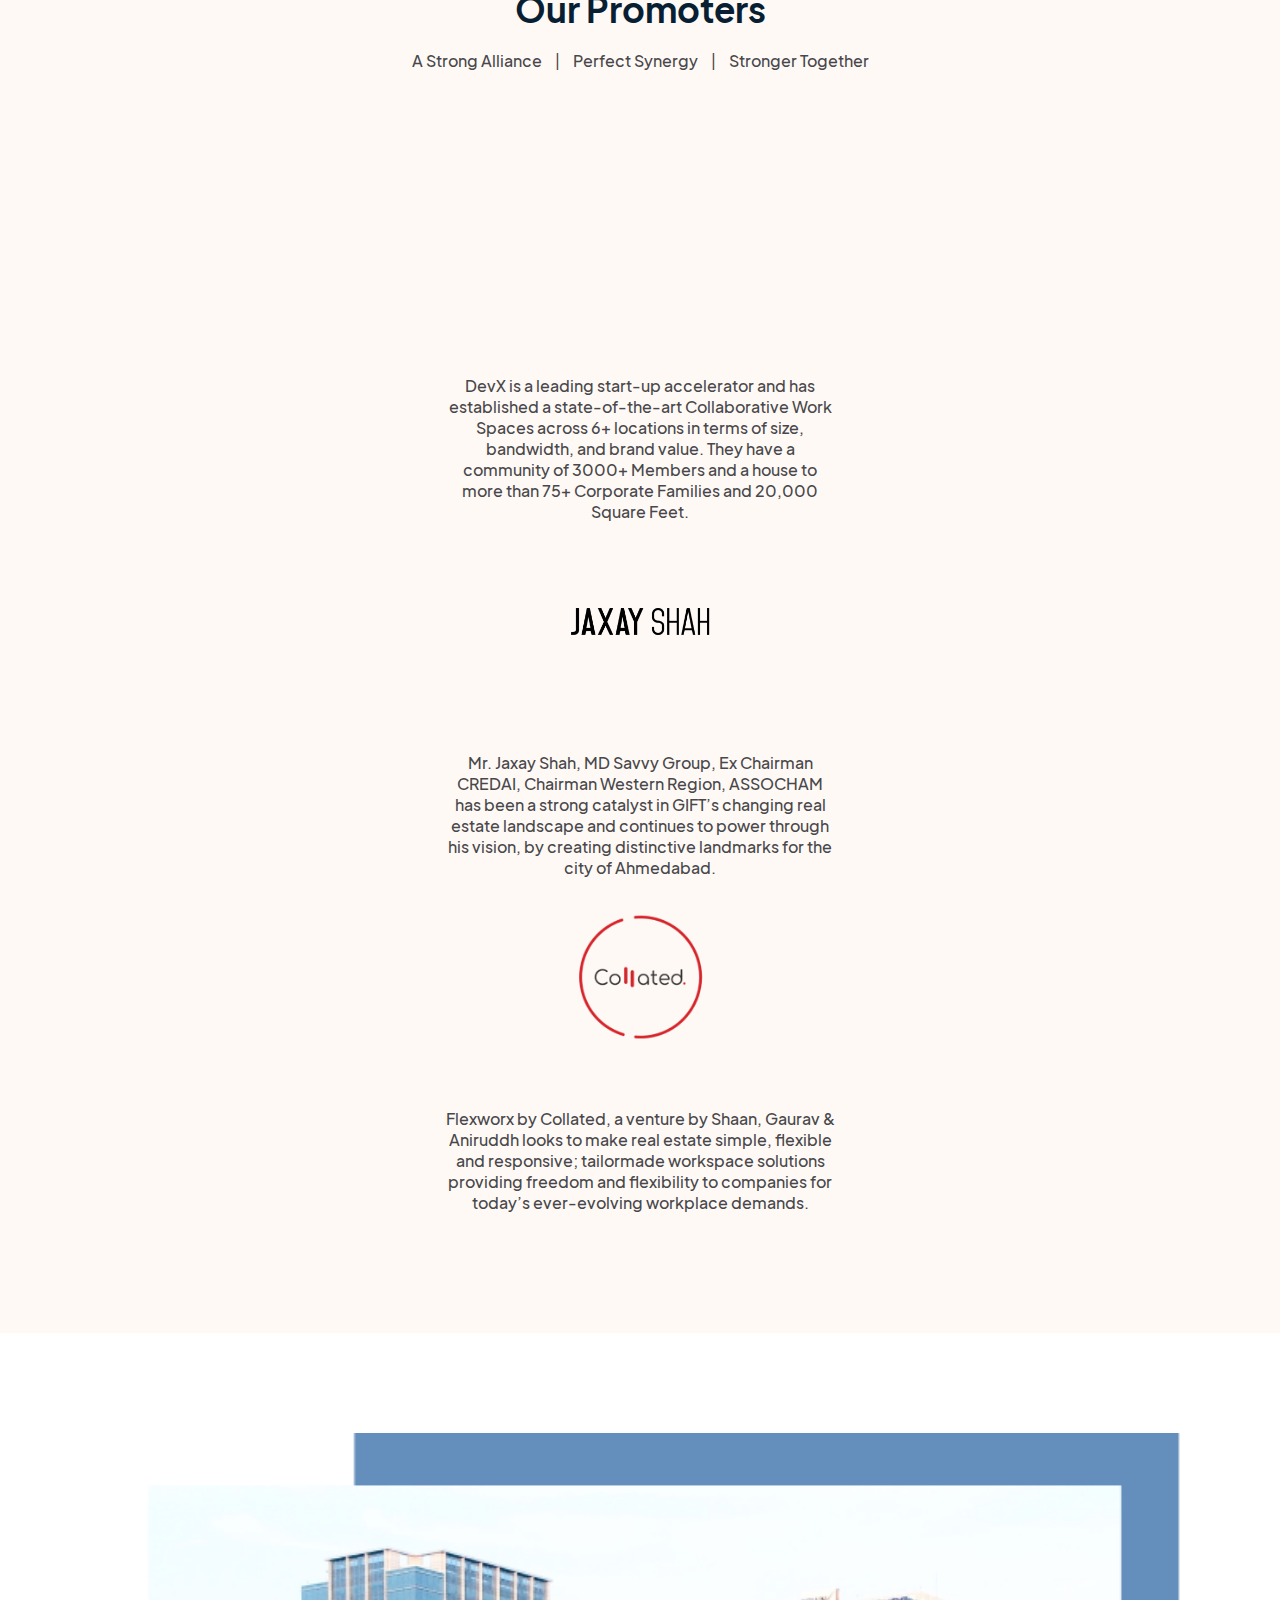
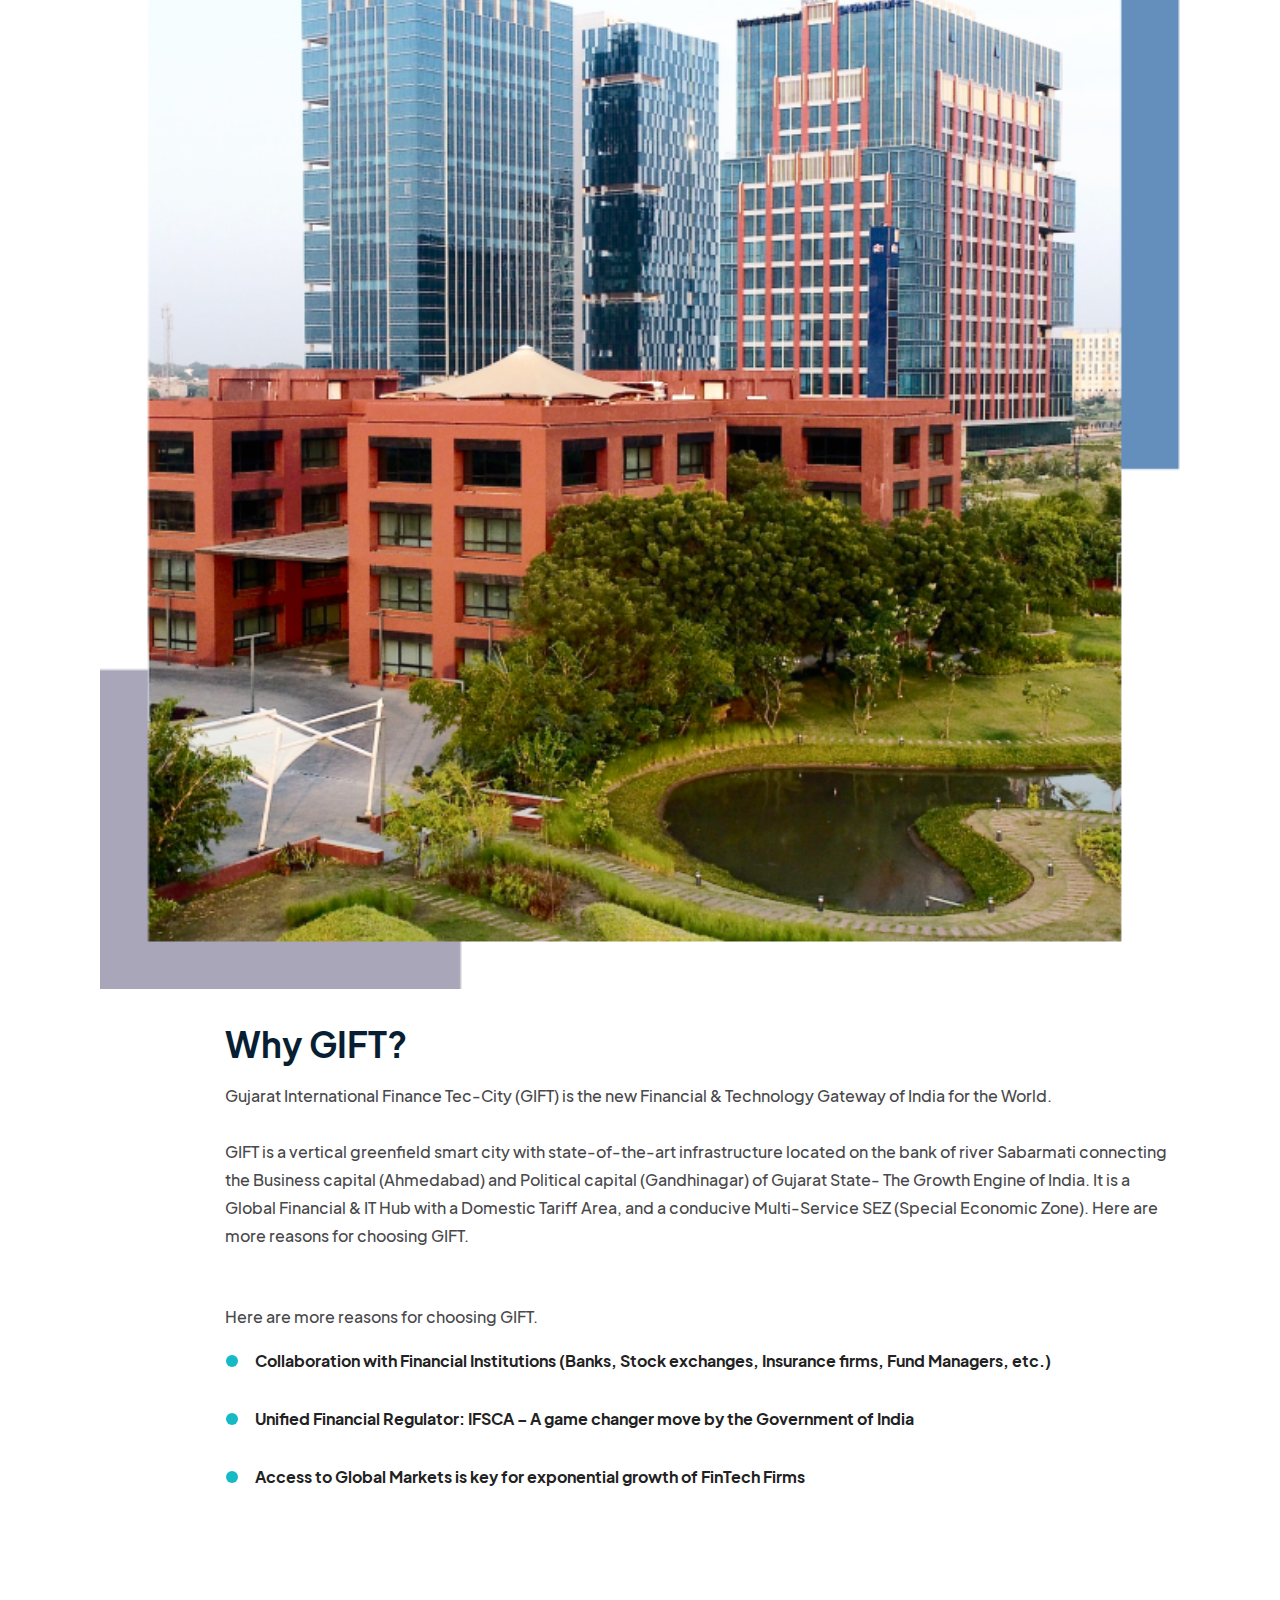
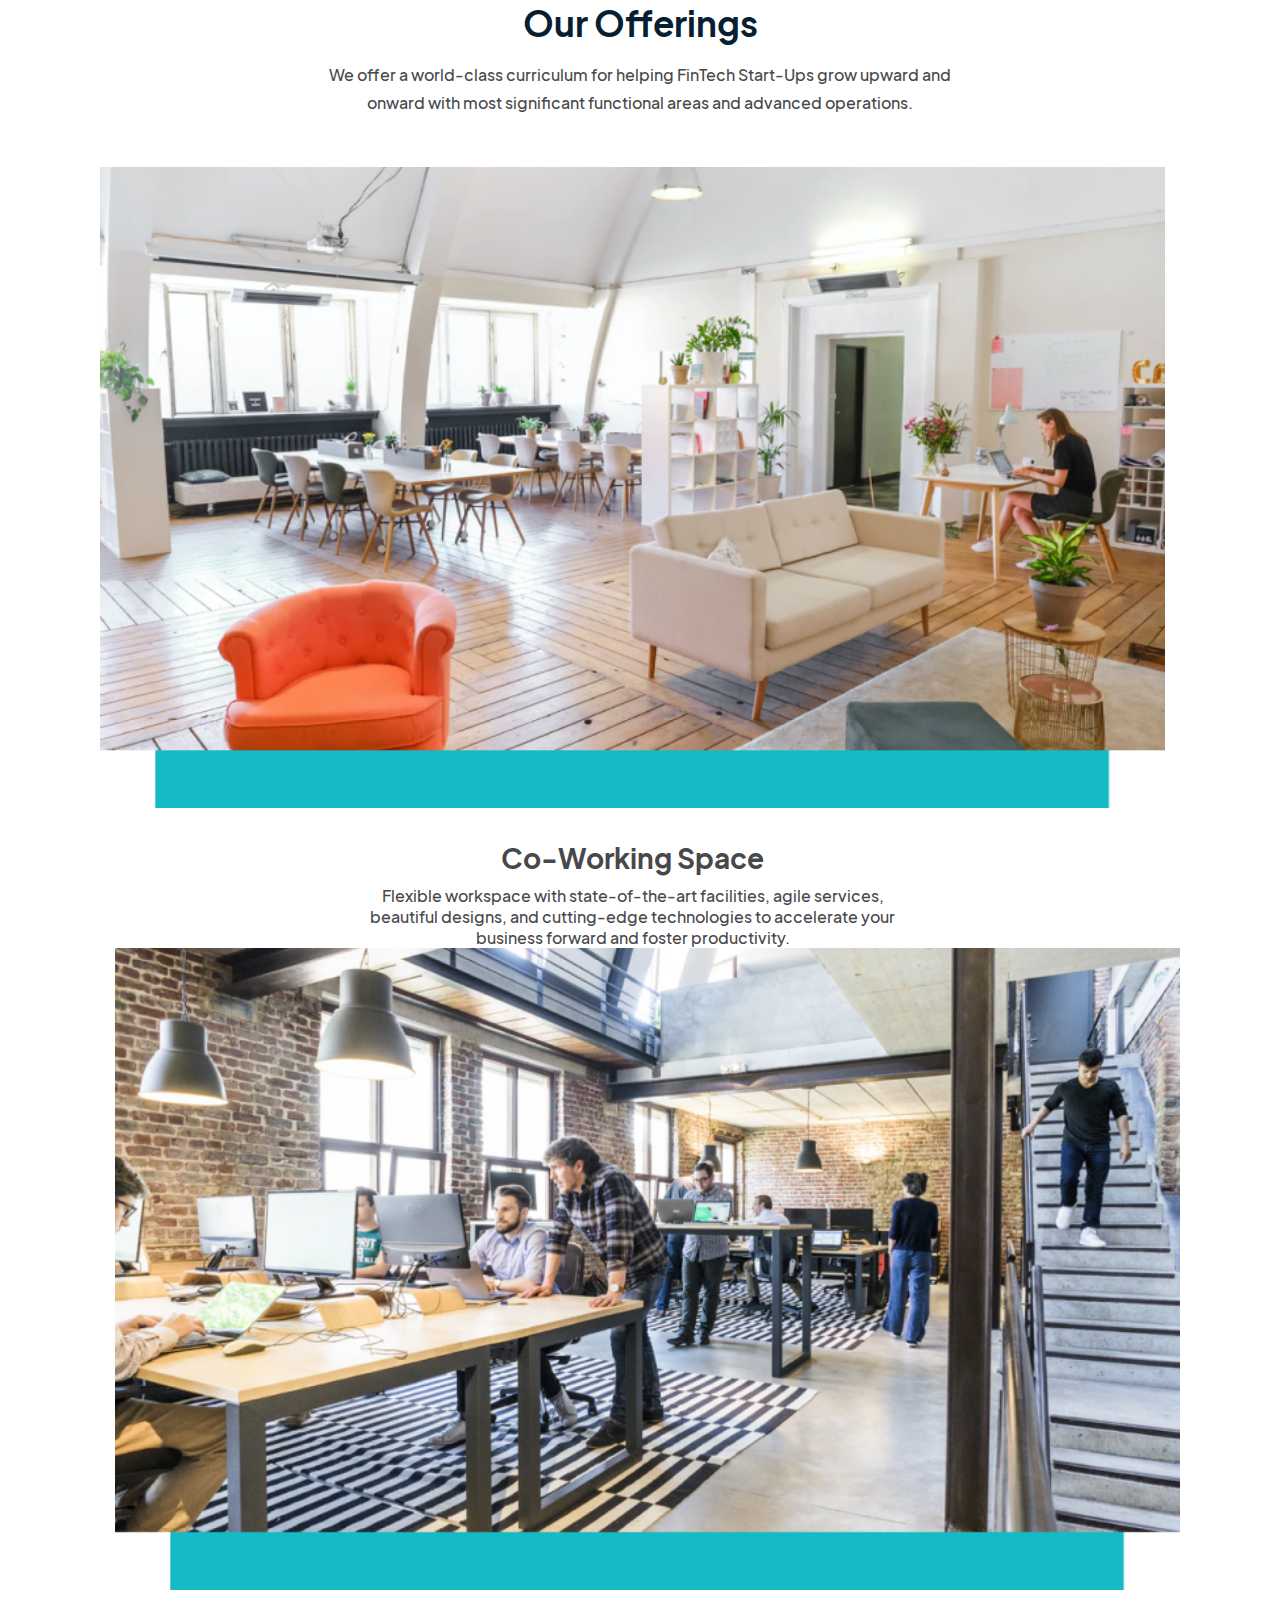
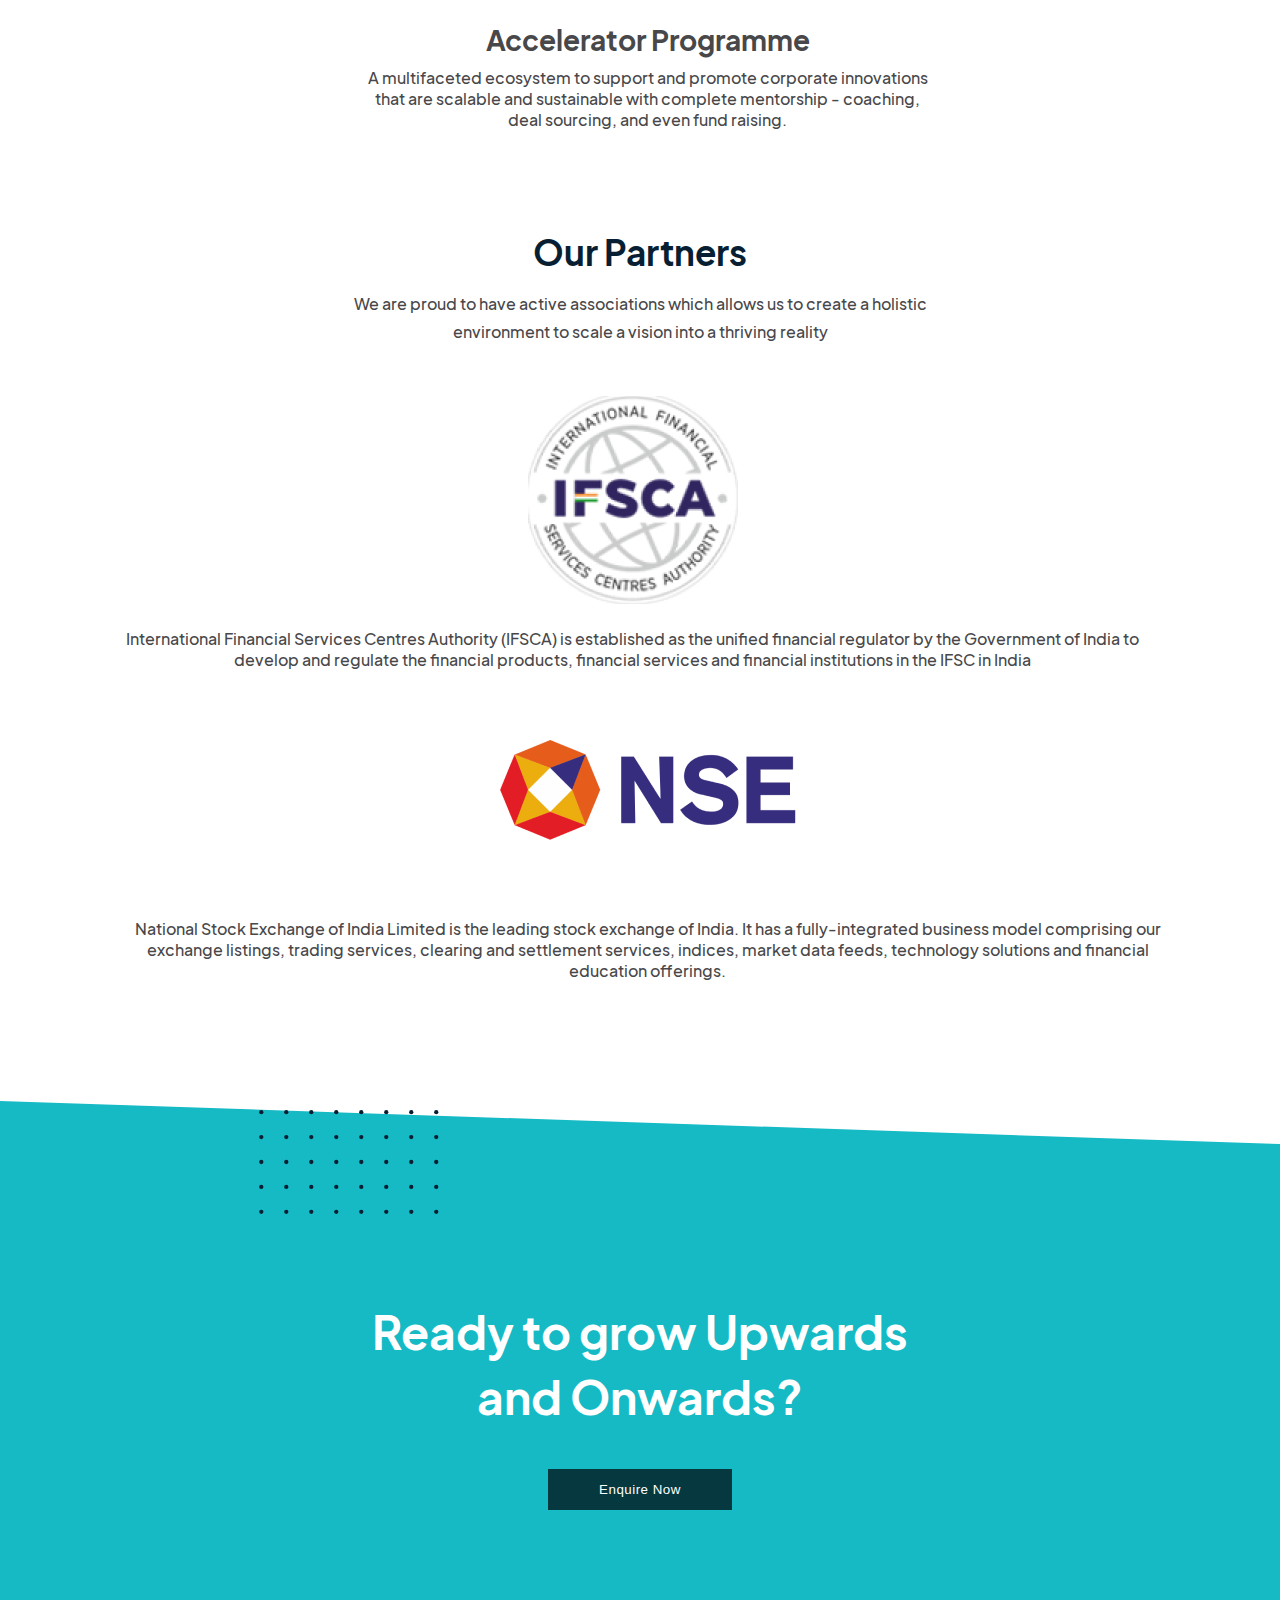
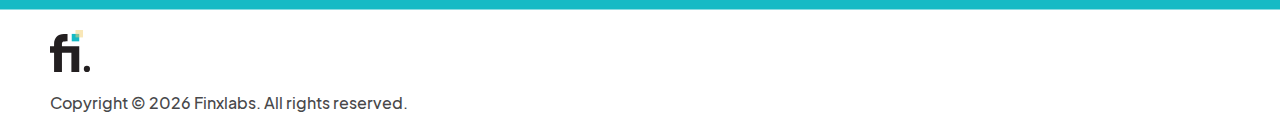
==== commit a243281d: "Update index.html" ====
--- a/index.html
+++ b/index.html
@@ -99,10 +99,10 @@
                 <div class="content-wrap">
                     <p class="section-heading">What is finxlabs?</p>
                     <p class="section-description">
-                        FinX Labs facilitates growing FinTech start-ups to build a network, source potential investors and the right talent by offering accelerator programs, a co-working space designed for budding entrepreneurs and abundant networking opportunities.
+                        Finxlabs facilitates growing FinTech start-ups to build a network, source potential investors and the right talent by offering accelerator programs, a co-working space designed for budding entrepreneurs and abundant networking opportunities.
                         <br>
                         <br>
-                        The lab is located in the GIFT City (Gujarat International Finance Tec-City Co. Ltd) which is being developed as India’s first IFSC (International Financial Services Centre).
+                        The lab is located in the Pragya 1 - GIFT City (Gujarat International Finance Tec-City Co. Ltd) which is being developed as India’s first IFSC (International Financial Services Centre).
                     </p>
                 </div>
             </div>
@@ -128,7 +128,7 @@
                 <div class="content-wrap">
                     <p class="section-heading">Our Mission</p>
                     <p class="section-description one">
-                        To create a Fin Tech Hub within the GIFT IFSC, which can collaborate with Global Financial Centers to provide a platform for early-stage ventures to scale up.   
+                        To create a Fintech Hub within the GIFT IFSC, which can collaborate with Global Financial Centers to provide a platform for early-stage ventures to scale up.     
                     </p>
                     <p class="section-heading">Our Vision</p>
                     <p class="section-description">
@@ -384,4 +384,4 @@
 
 </body>
 
-</html>+</html>
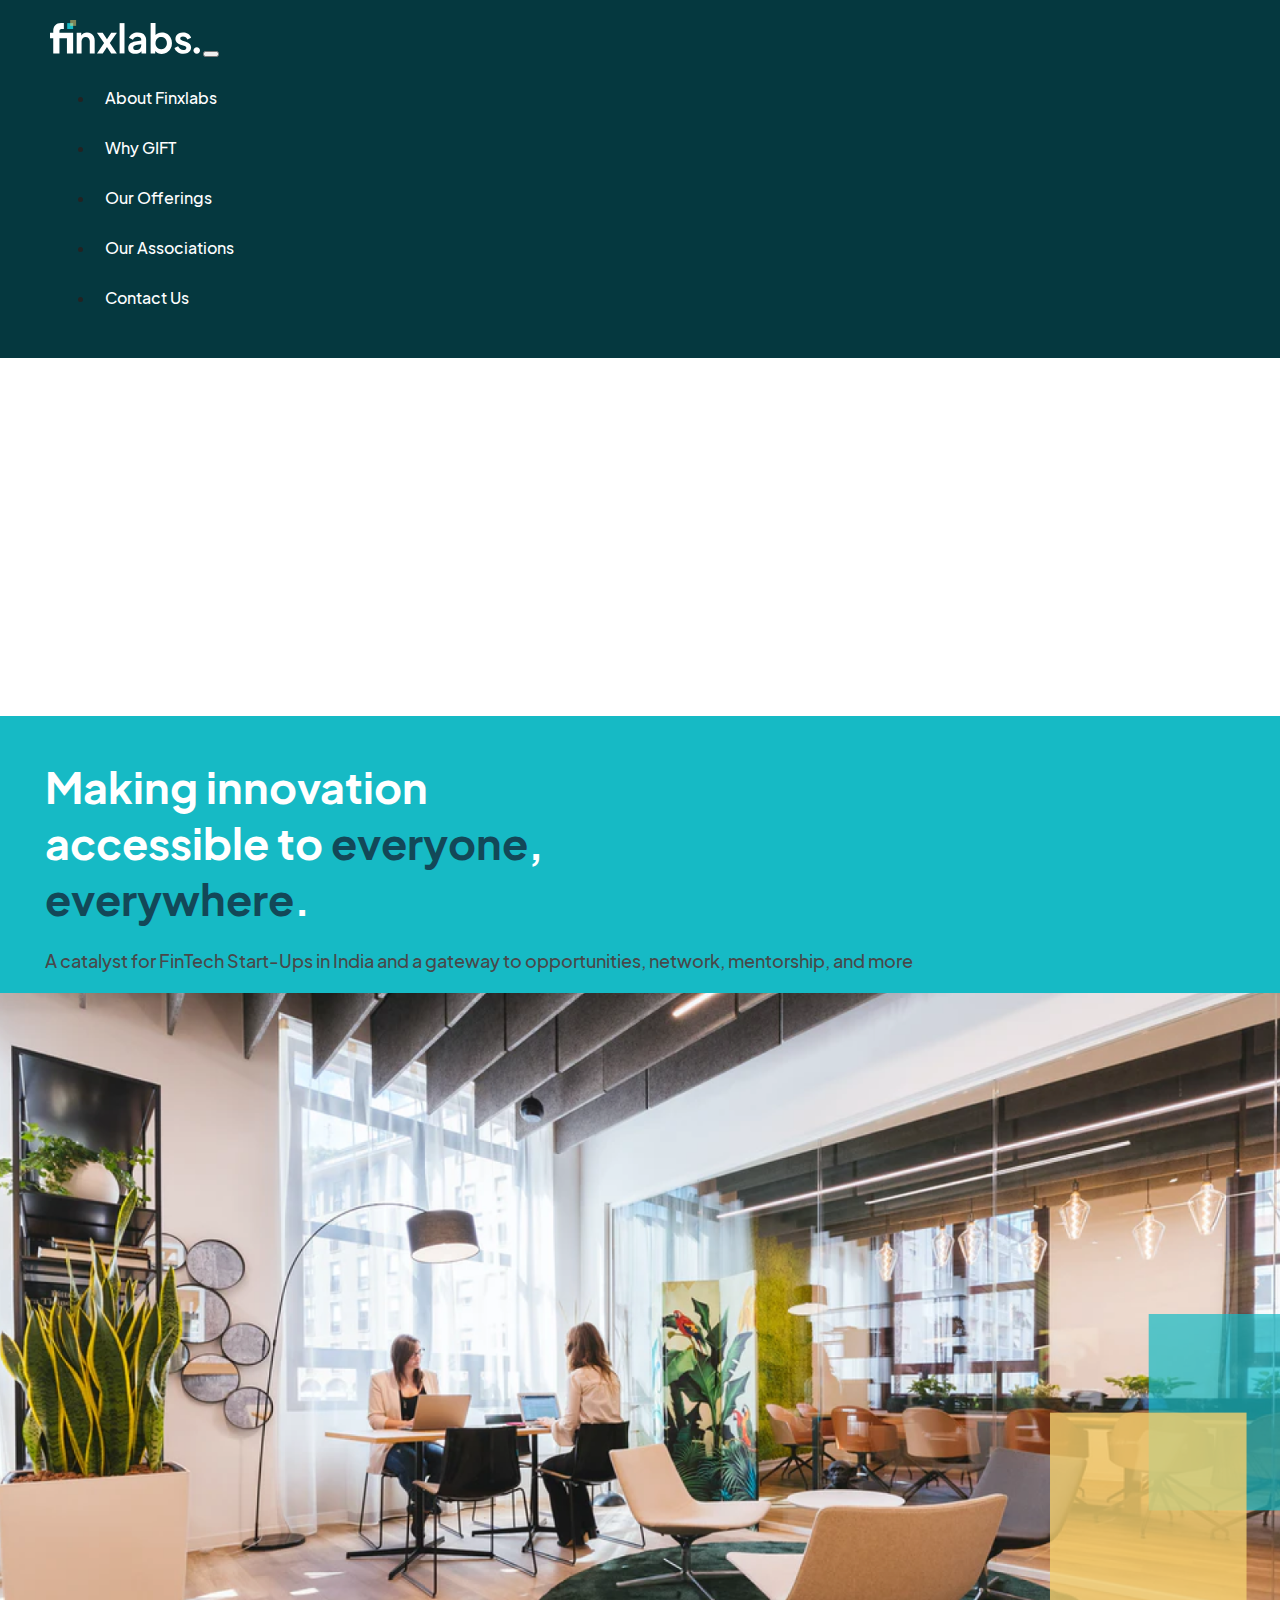
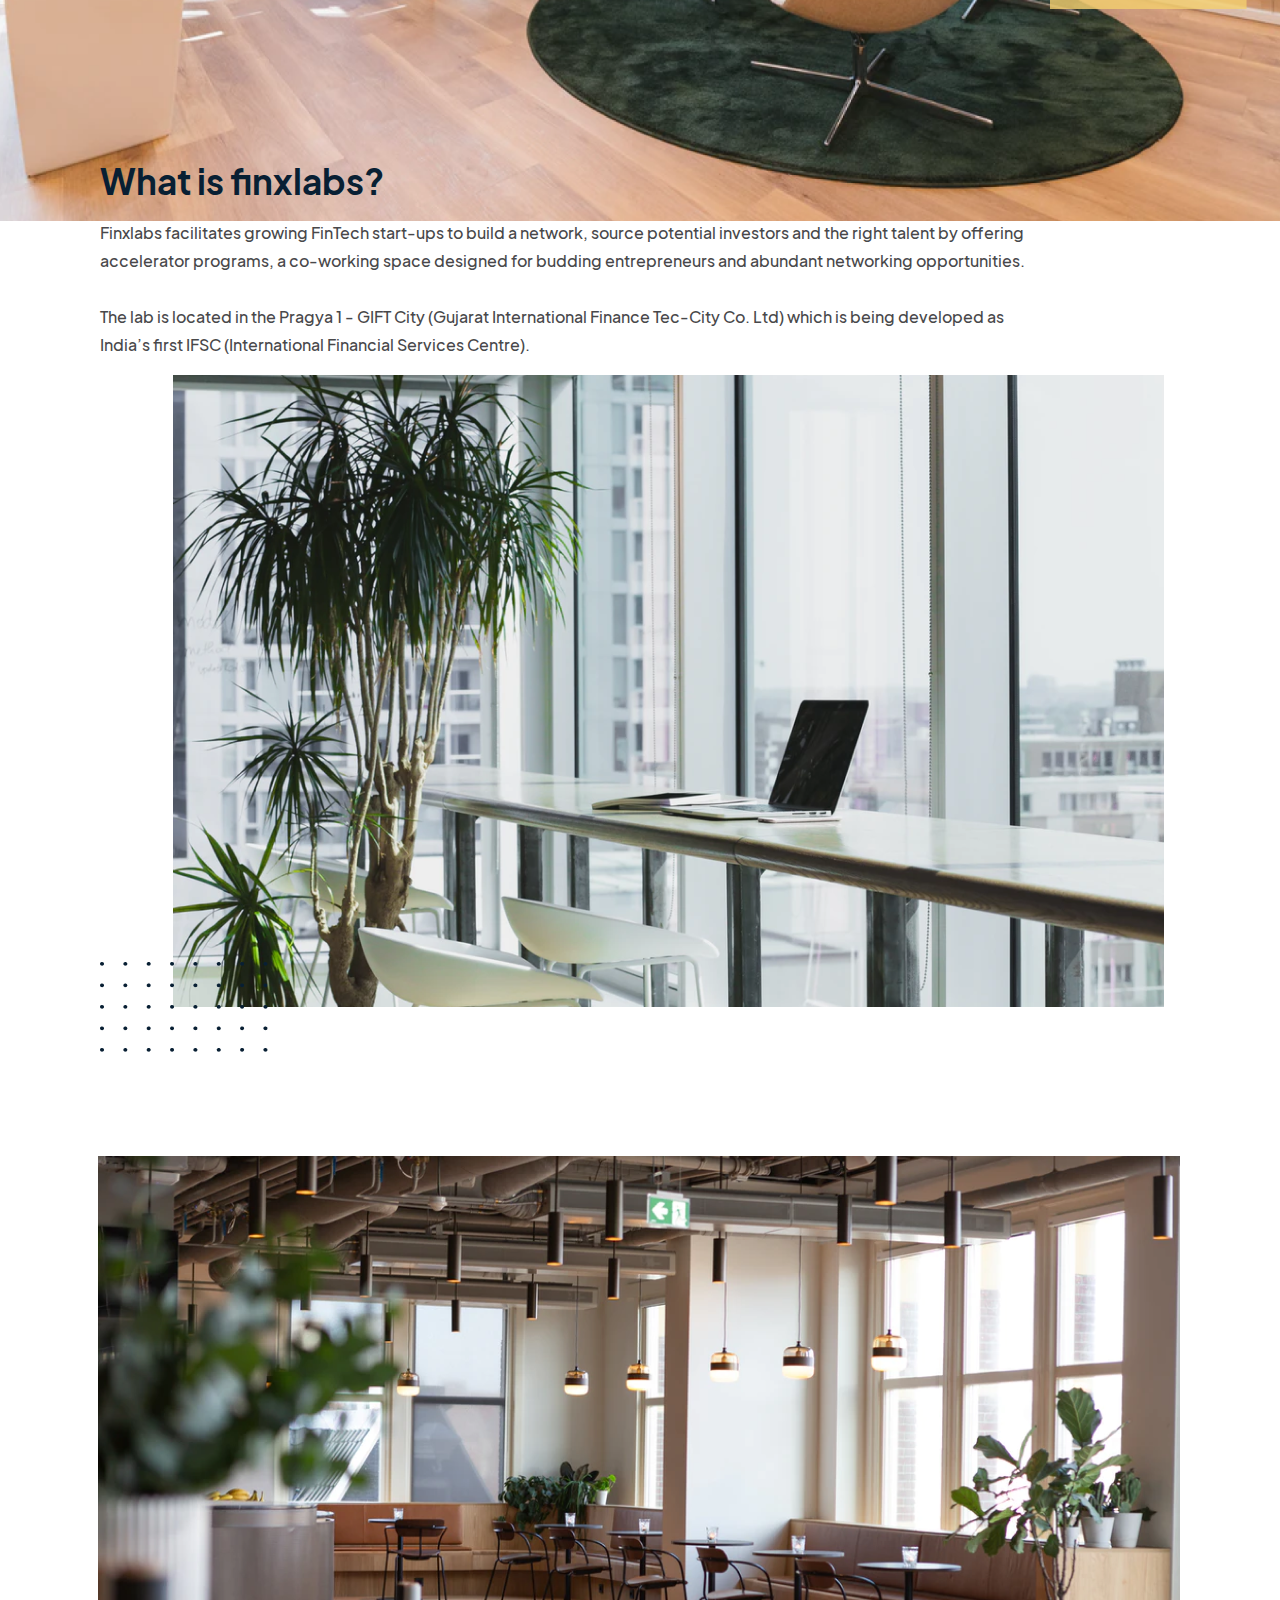
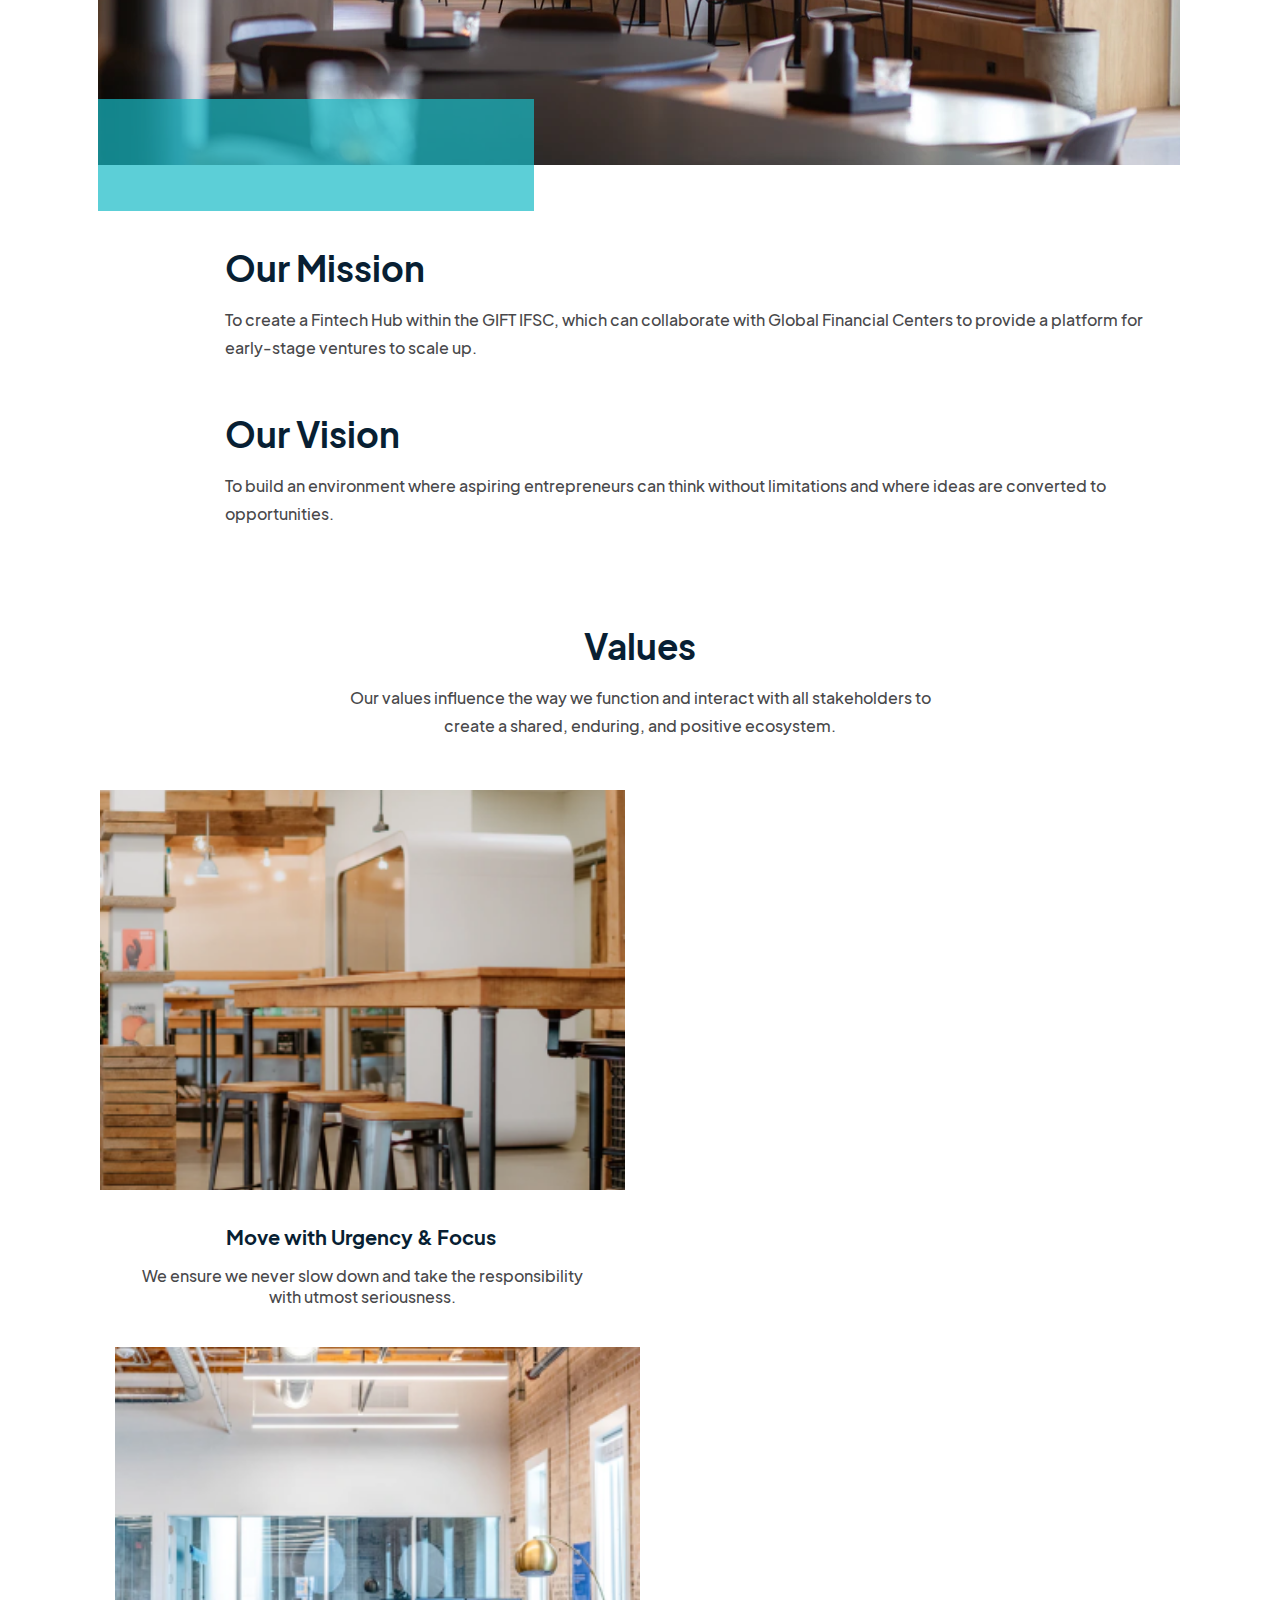
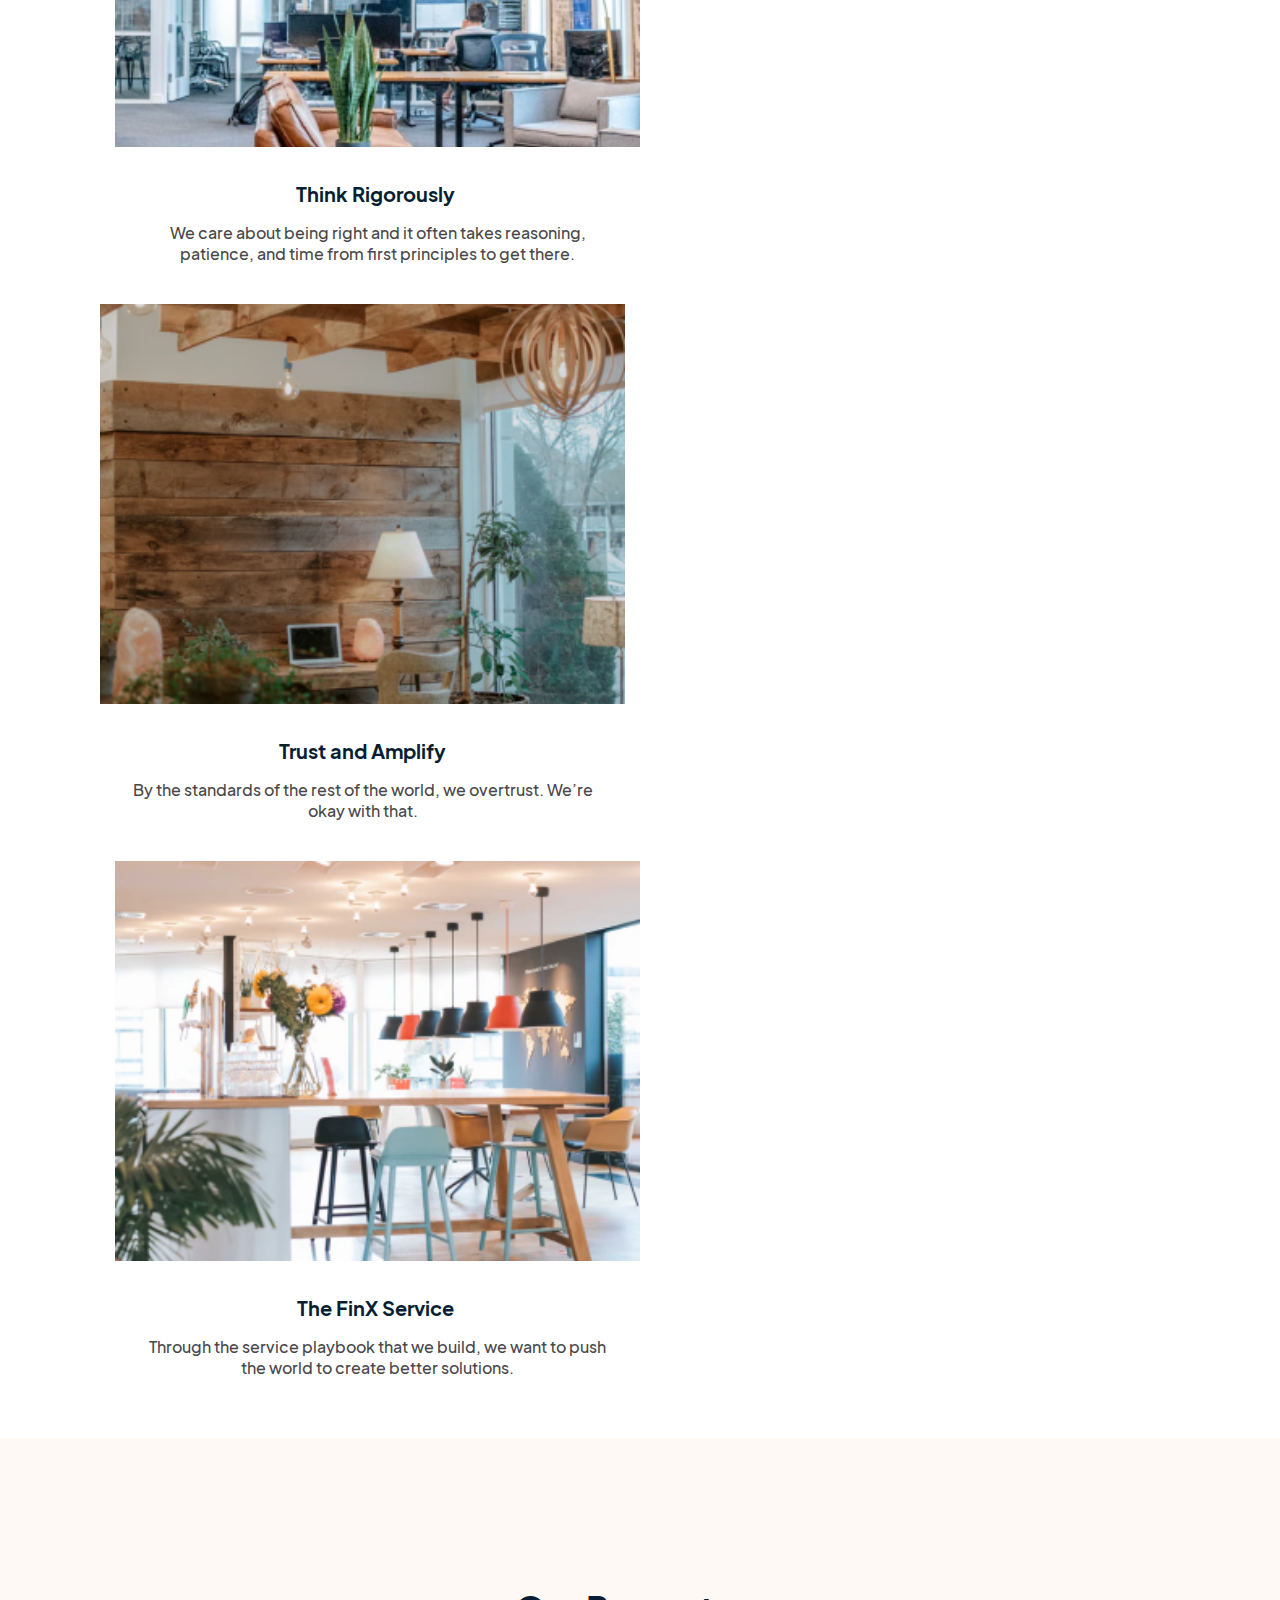
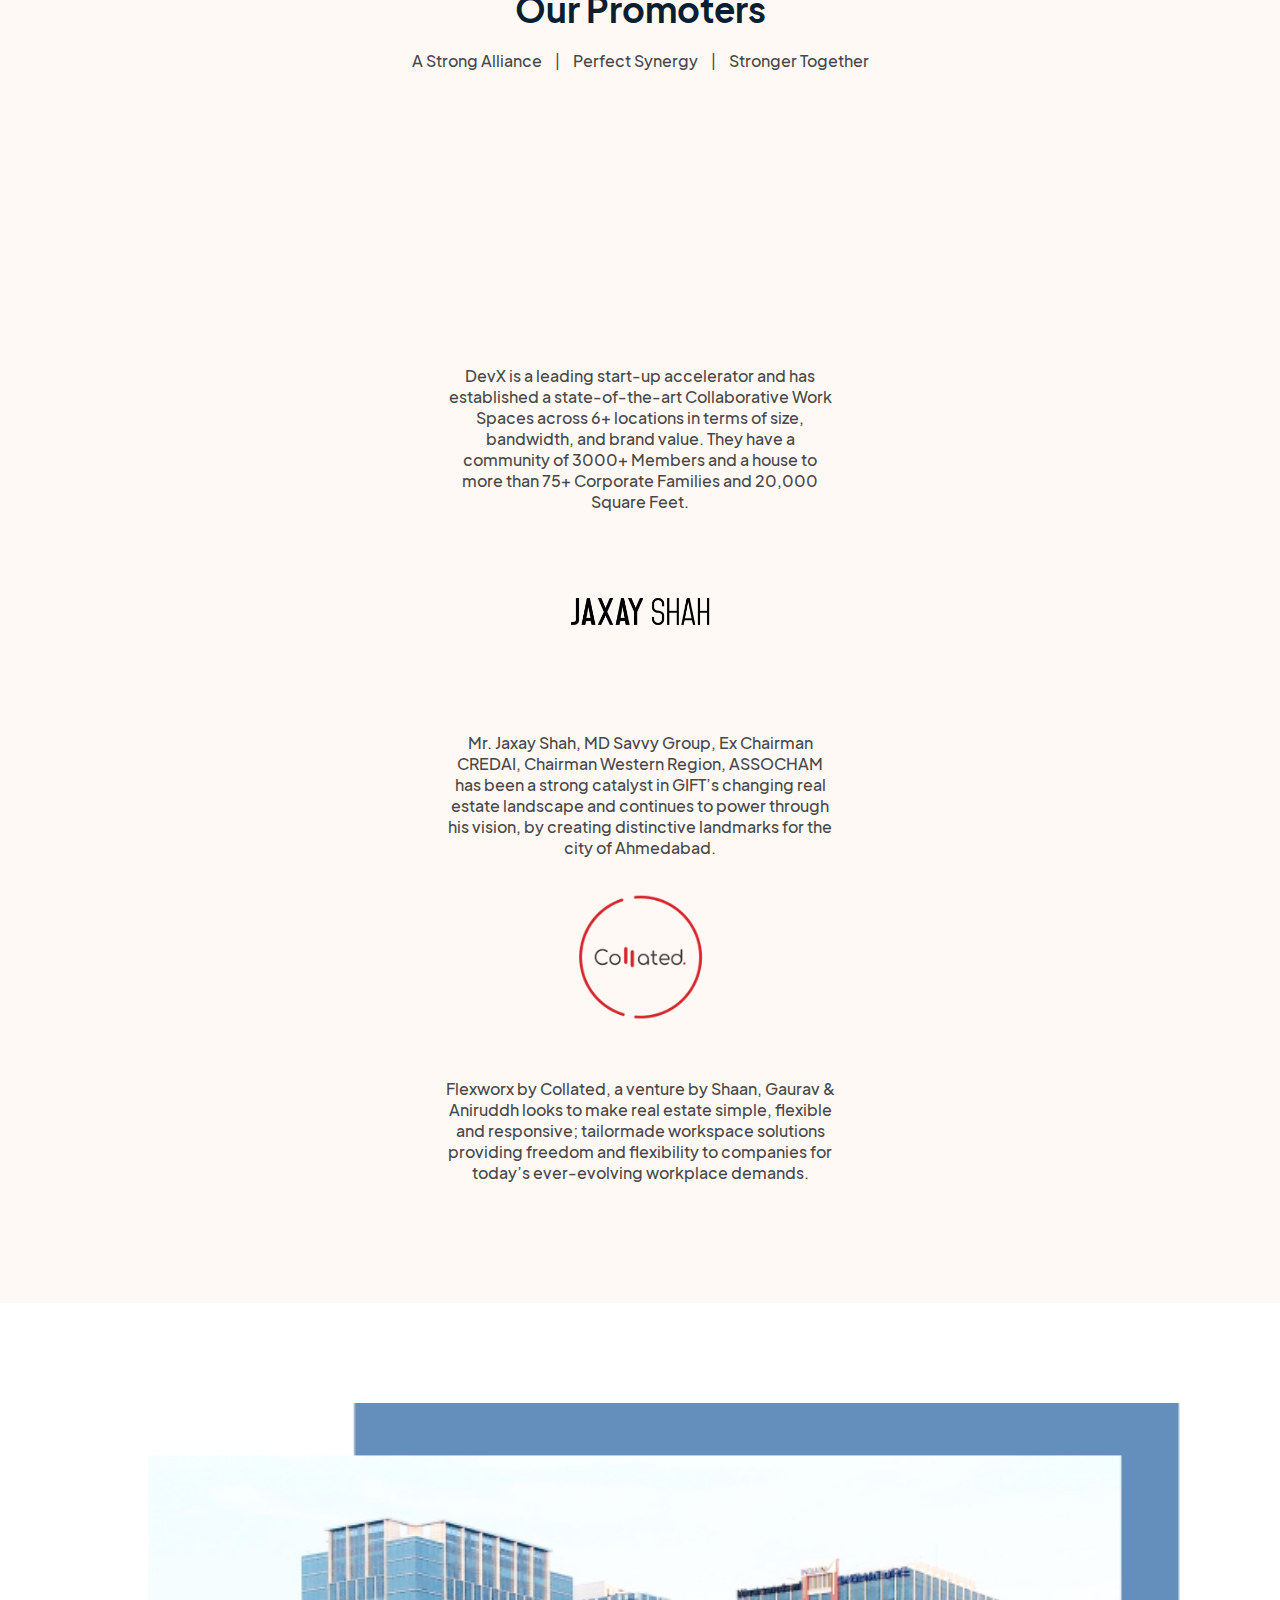
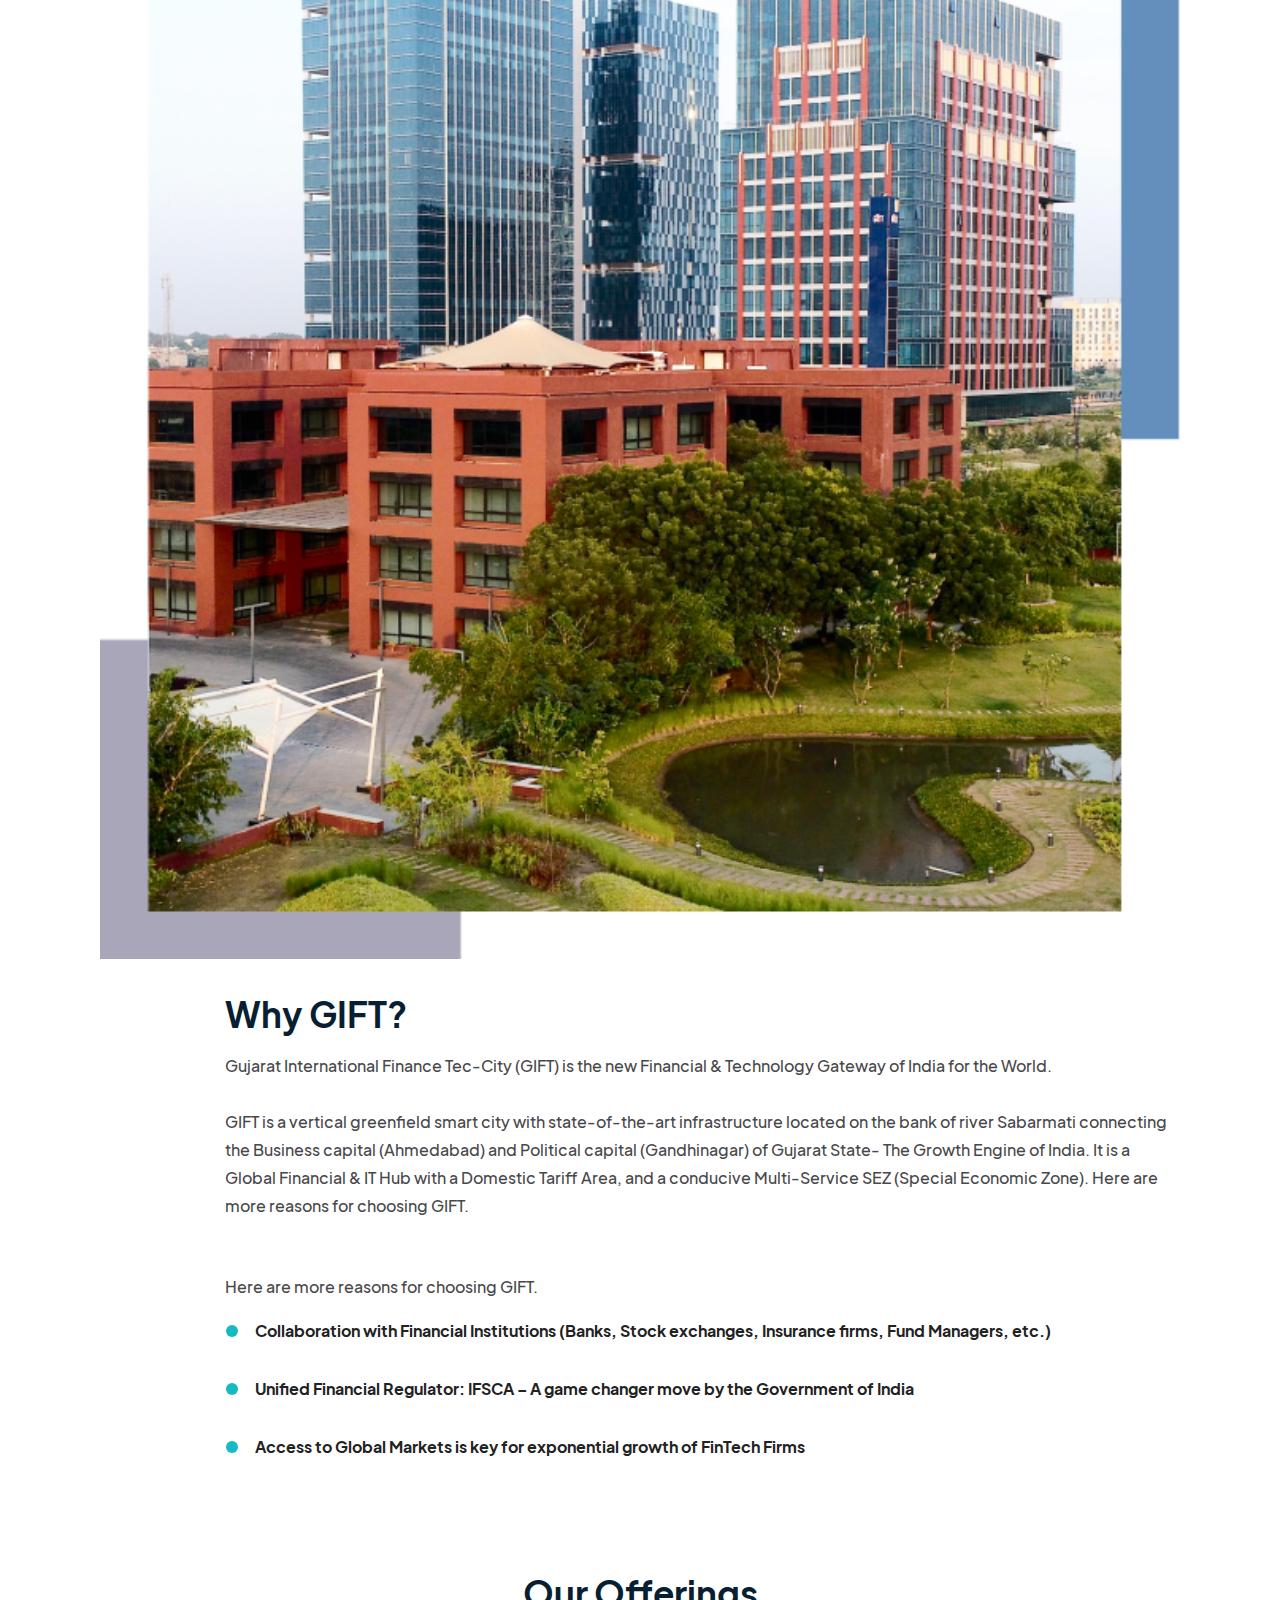
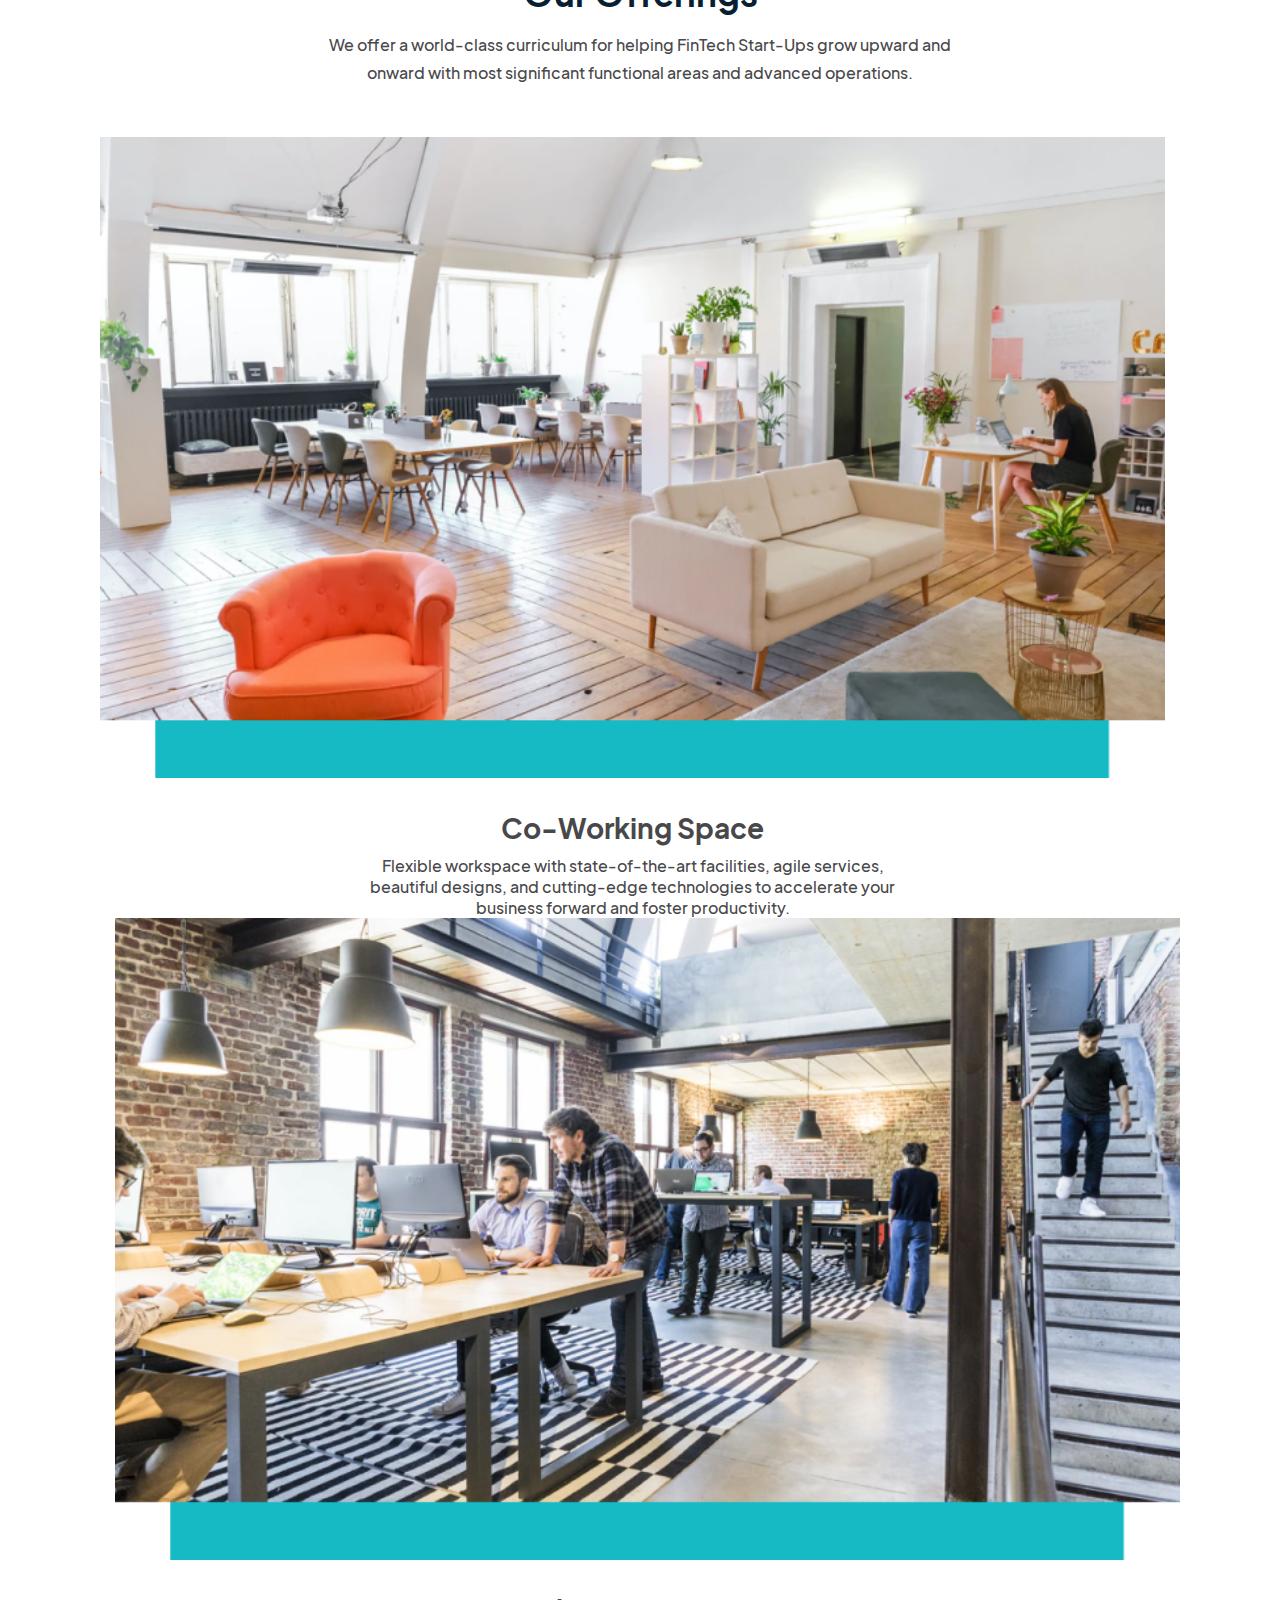
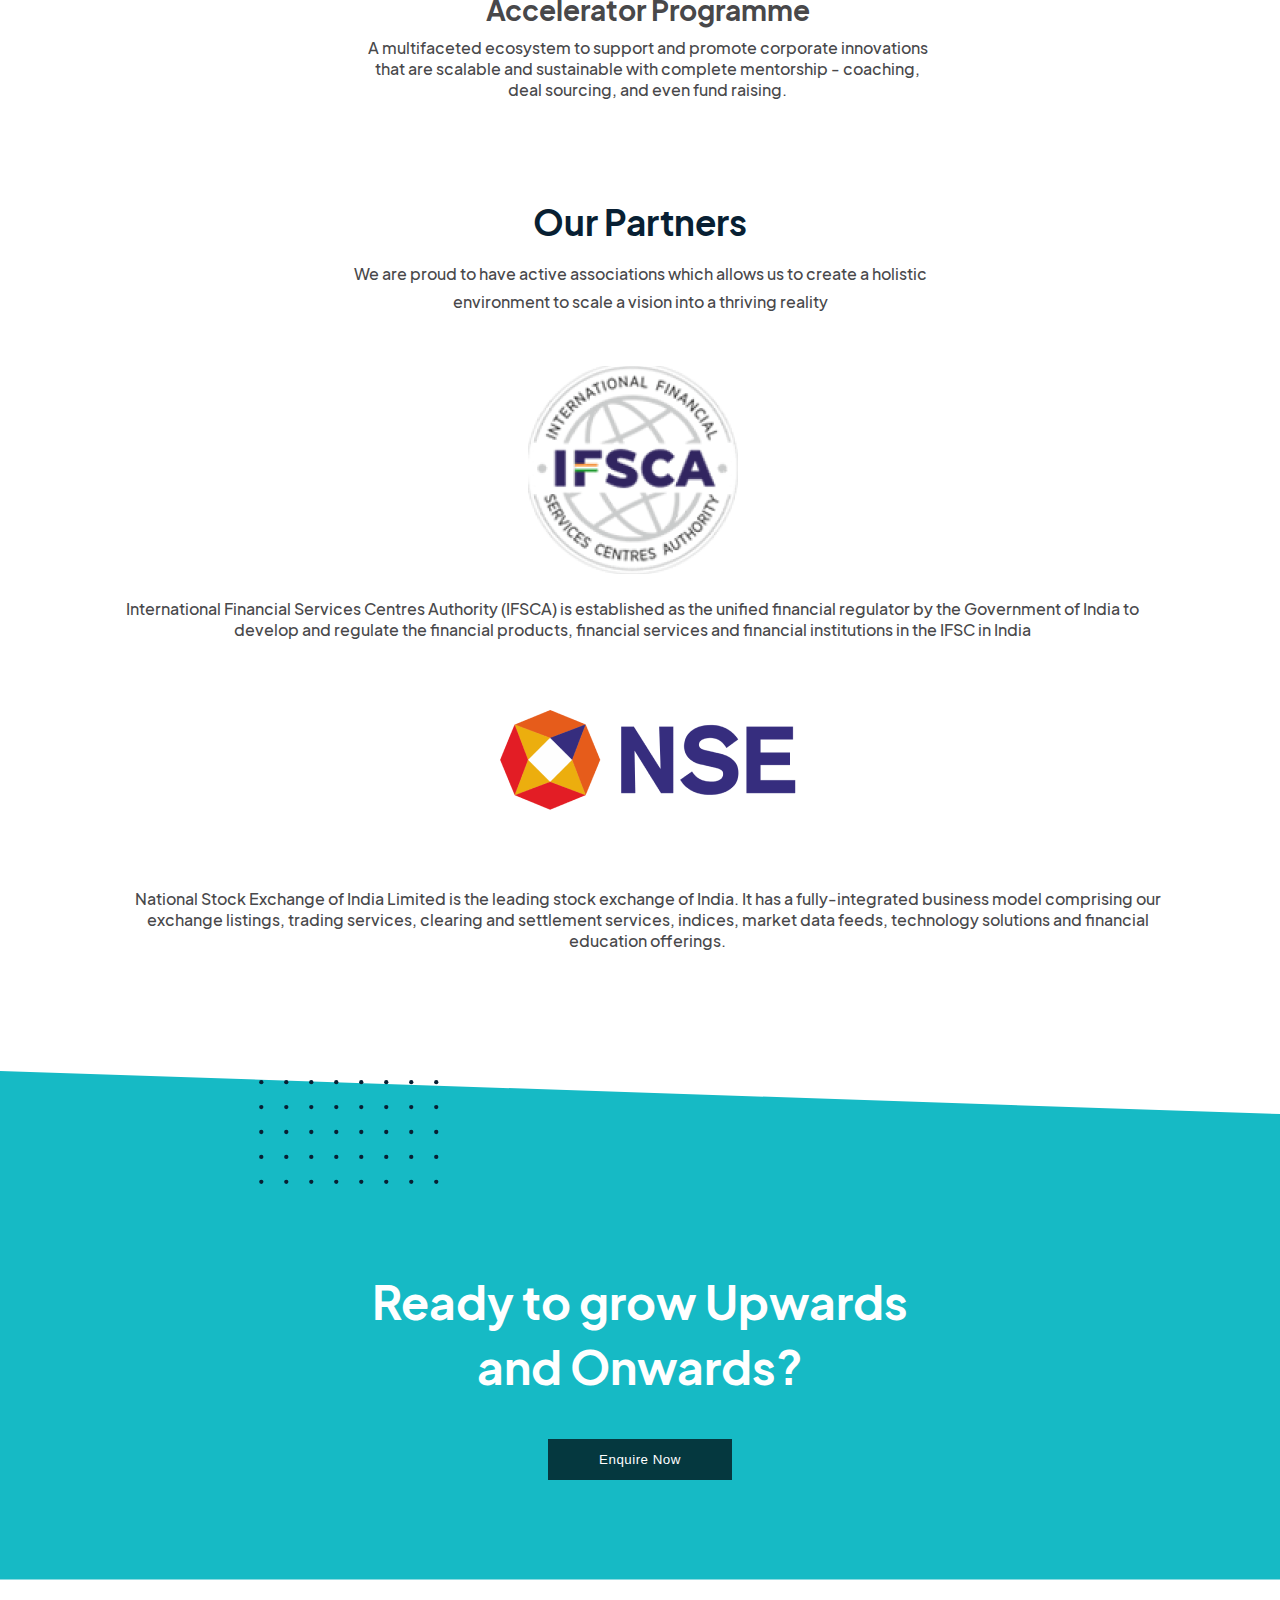
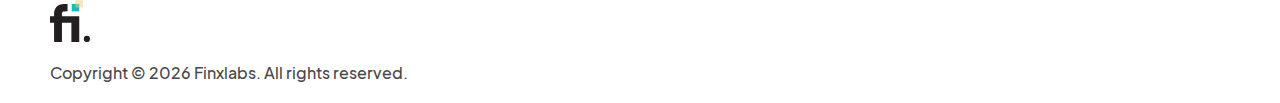
==== commit efd9d3a4: "Update index.html" ====
--- a/index.html
+++ b/index.html
@@ -5,7 +5,7 @@
     <meta charset="UTF-8">
     <meta http-equiv="X-UA-Compatible" content="IE=edge">
     <meta name="viewport" content="width=device-width, initial-scale=1.0">
-    <title>Finx Labs - Temp</title>
+    <title>Finxlabs</title>
 
     <!-- Robots meta -->
     <meta name="robots" content="noindex, nofollow">
--- a/style.css
+++ b/style.css
@@ -447,7 +447,7 @@
     justify-content: center;
     align-items: center;
     height: 200px;
-    margin-bottom: 30px;
+    margin-bottom: 20px;
 }
 
 #our-partners .description {
@@ -835,4 +835,4 @@
 
 
 /* for contact us page */
-/* hero section */+/* hero section */
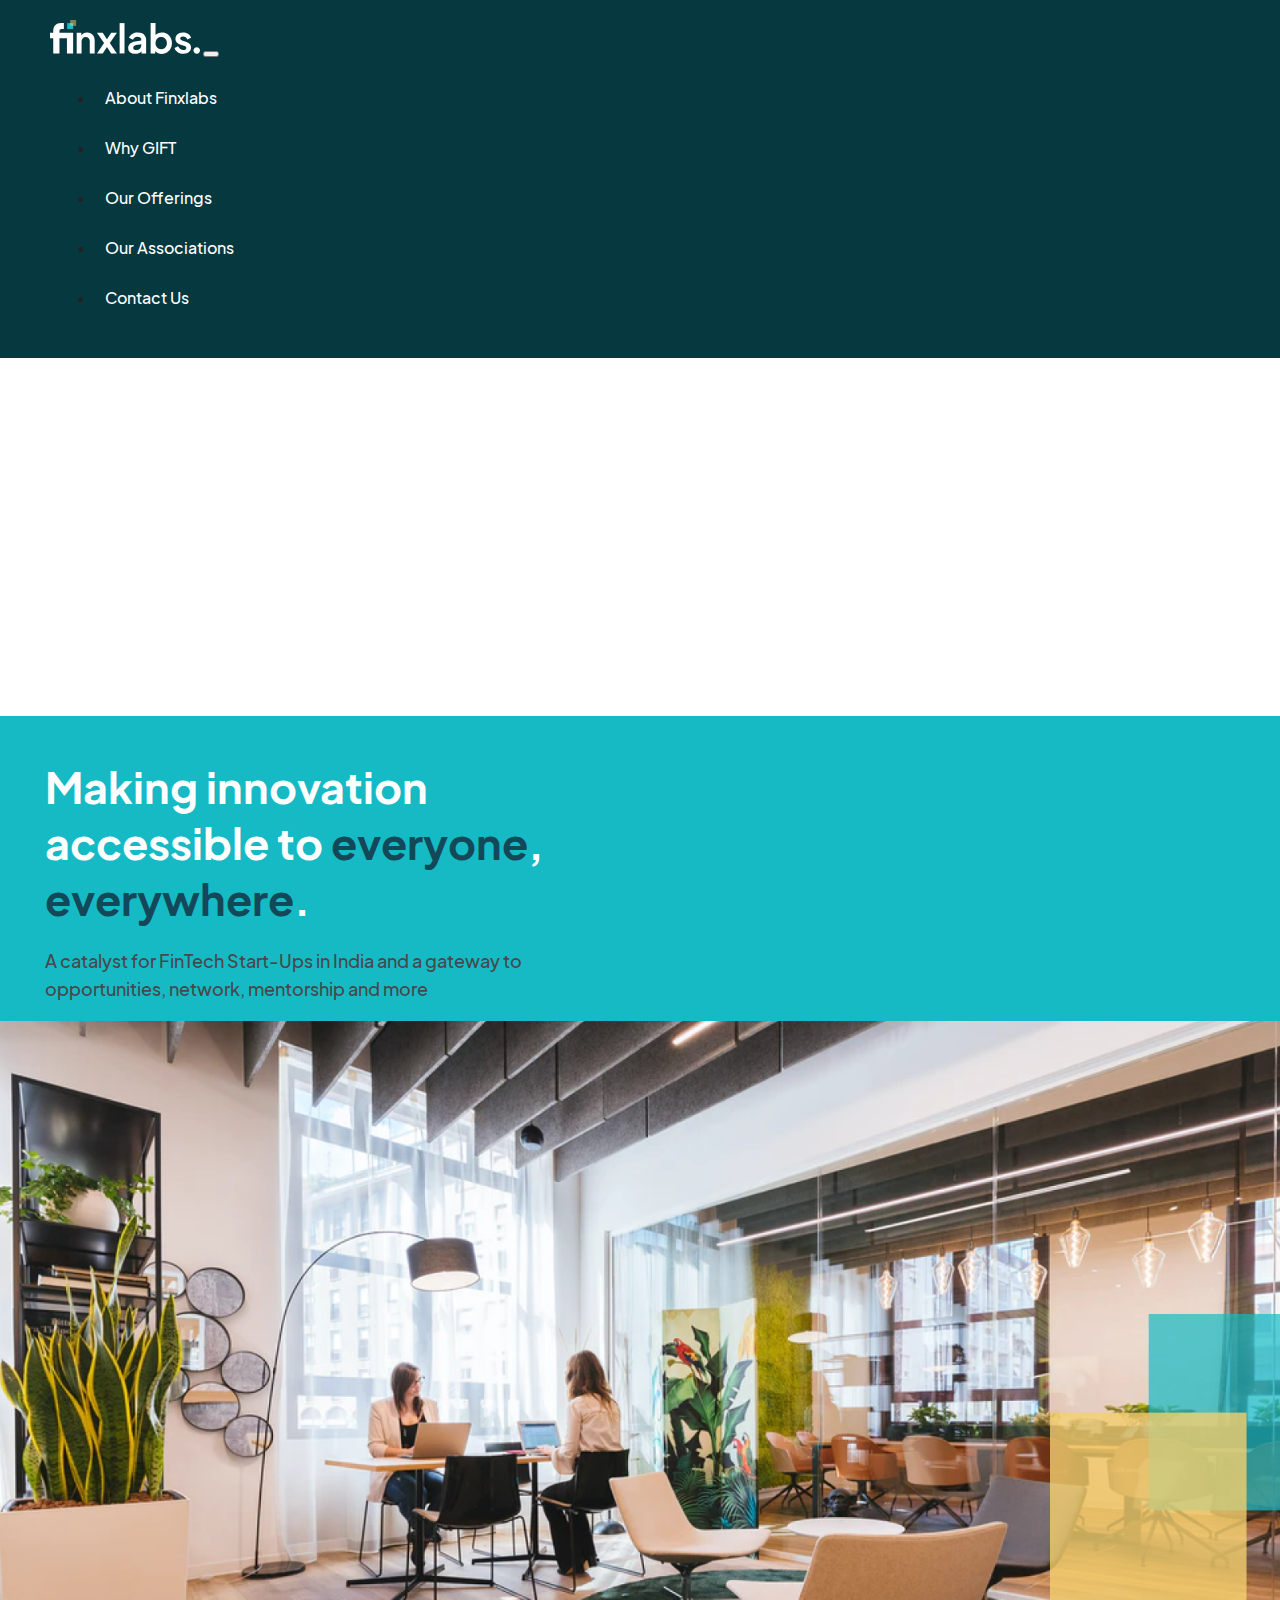
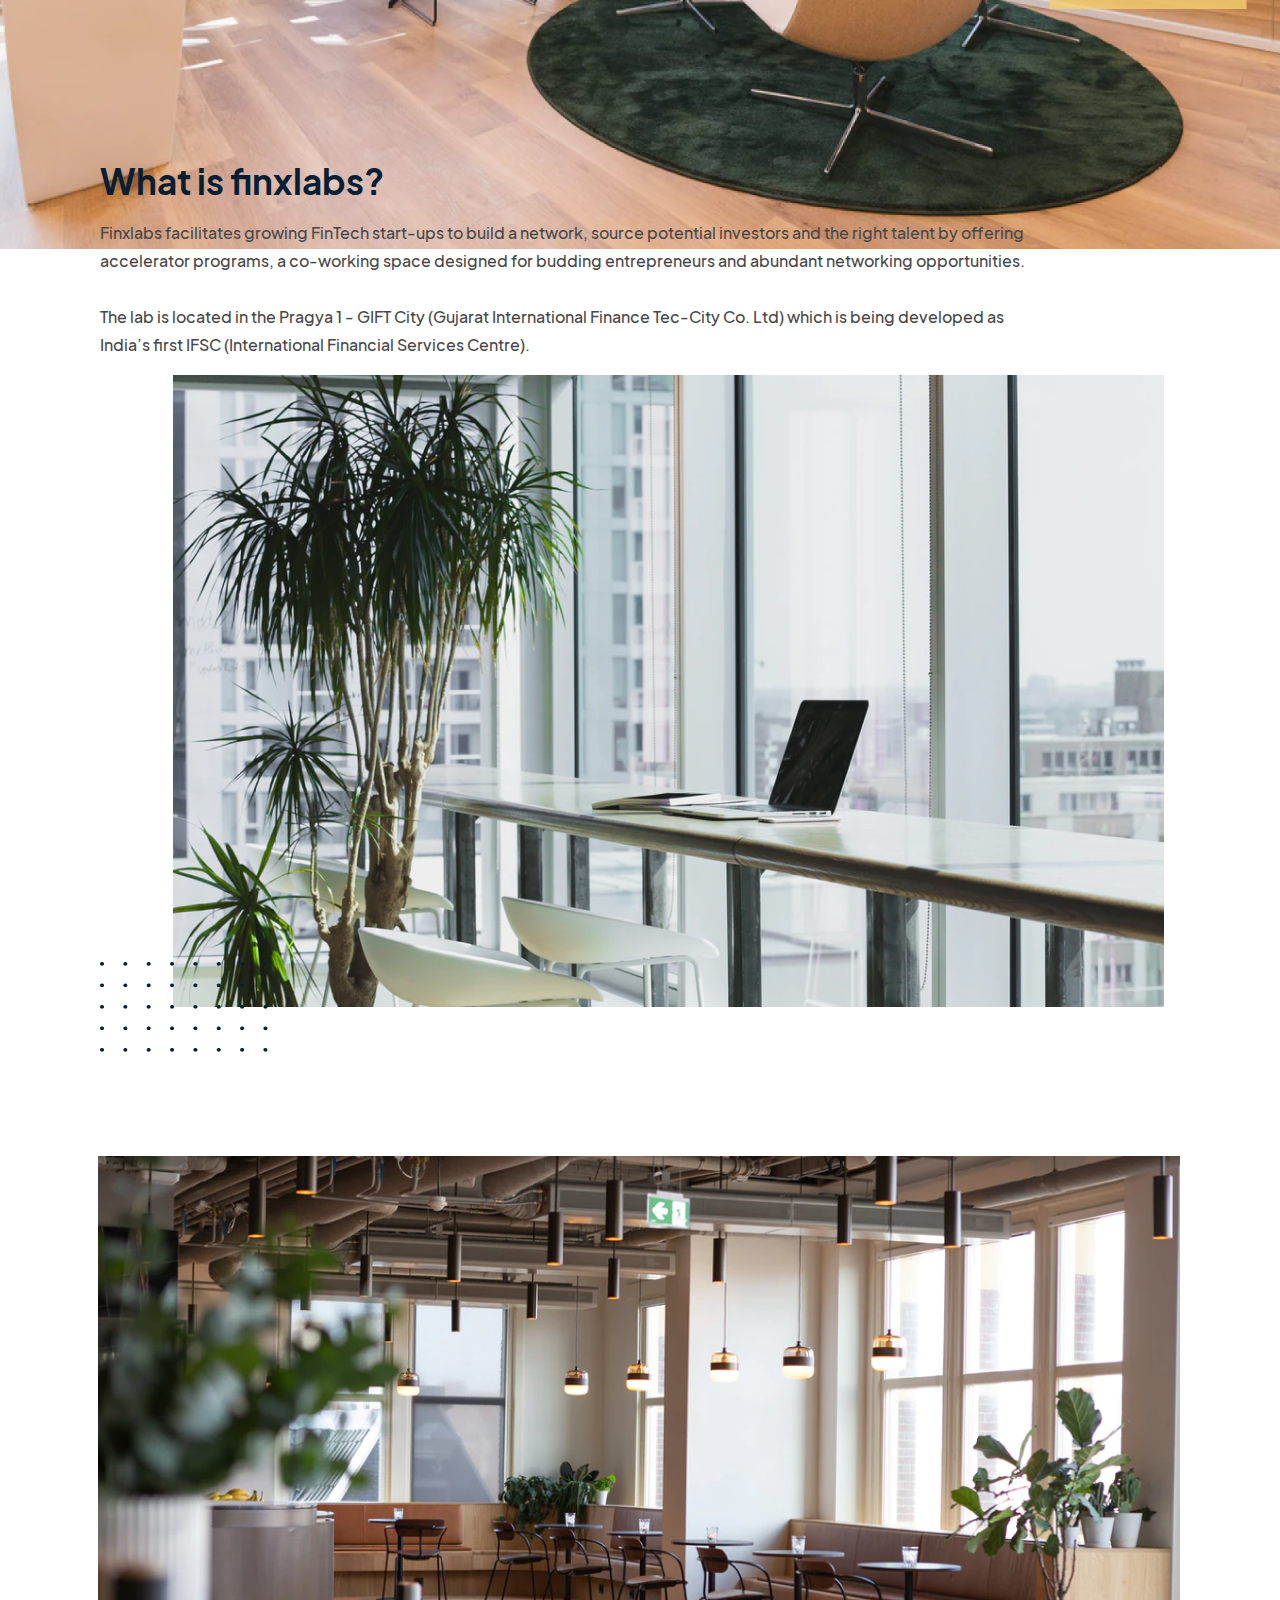
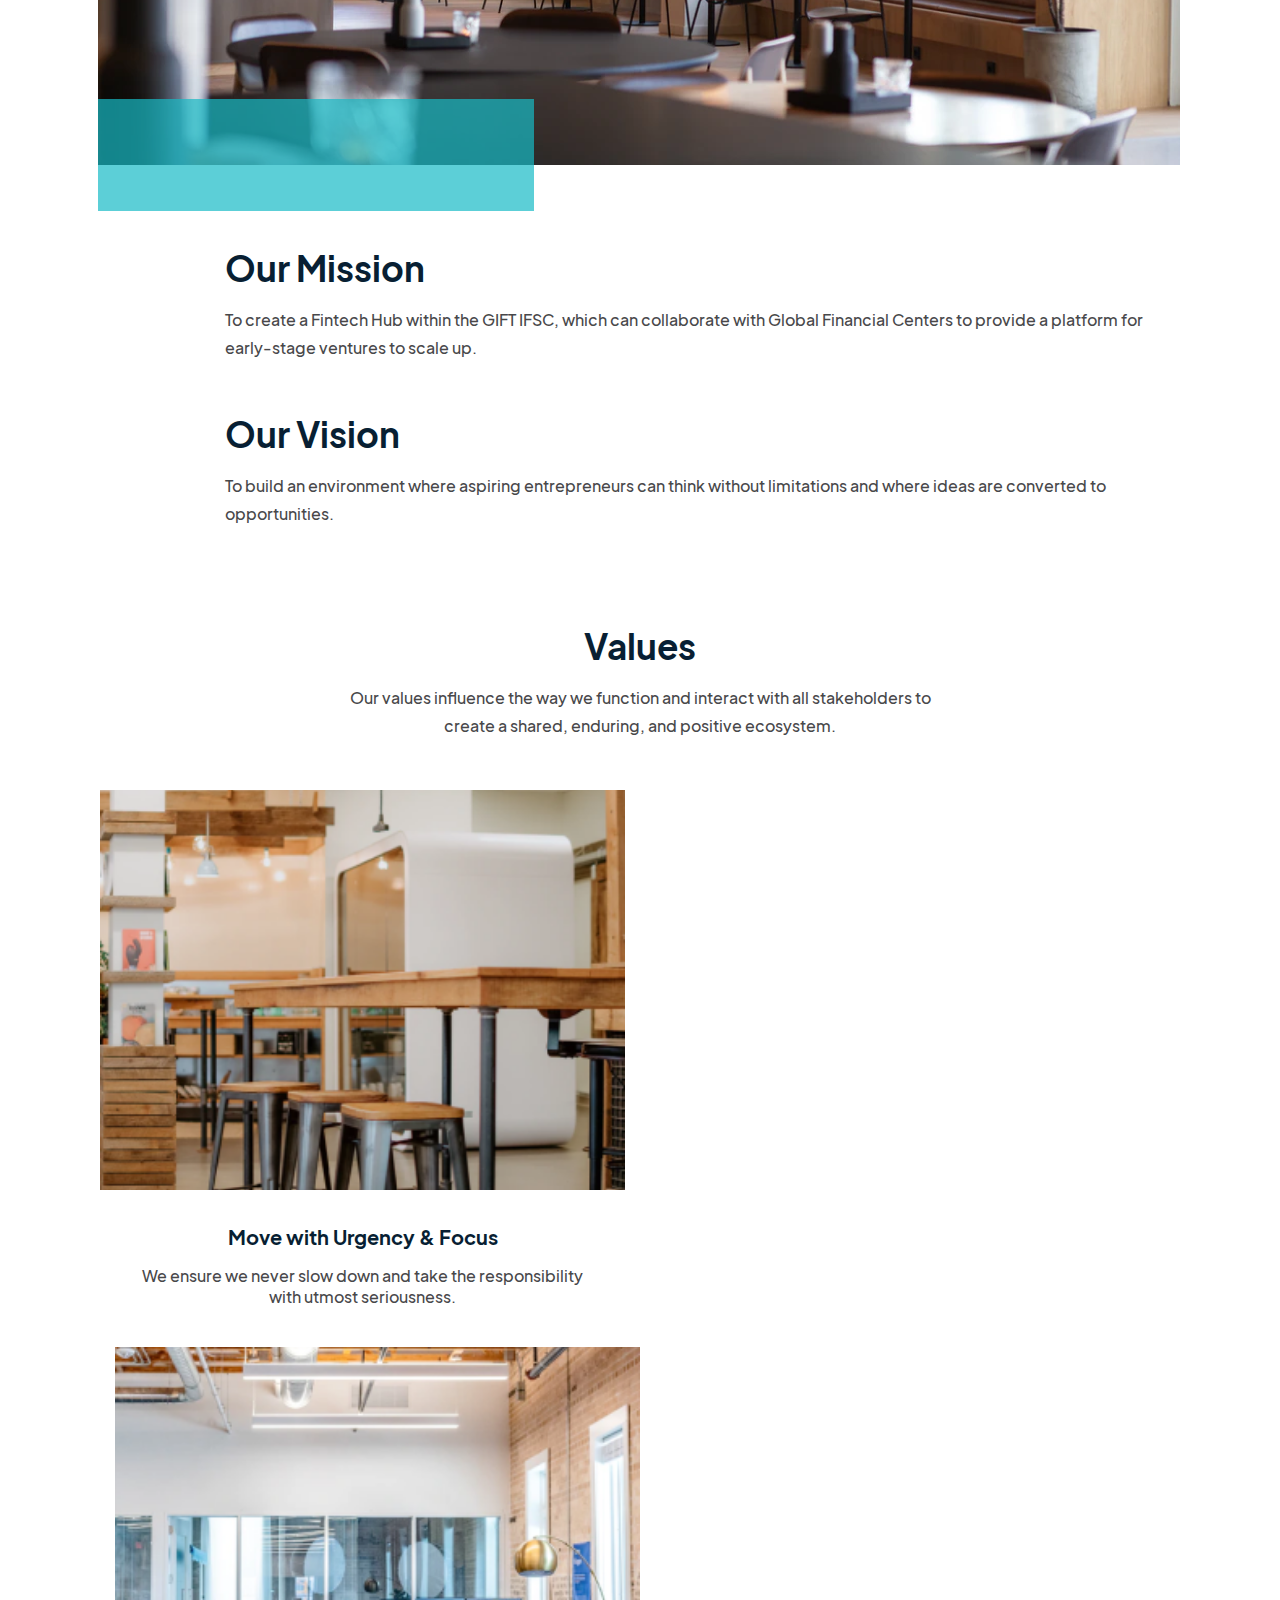
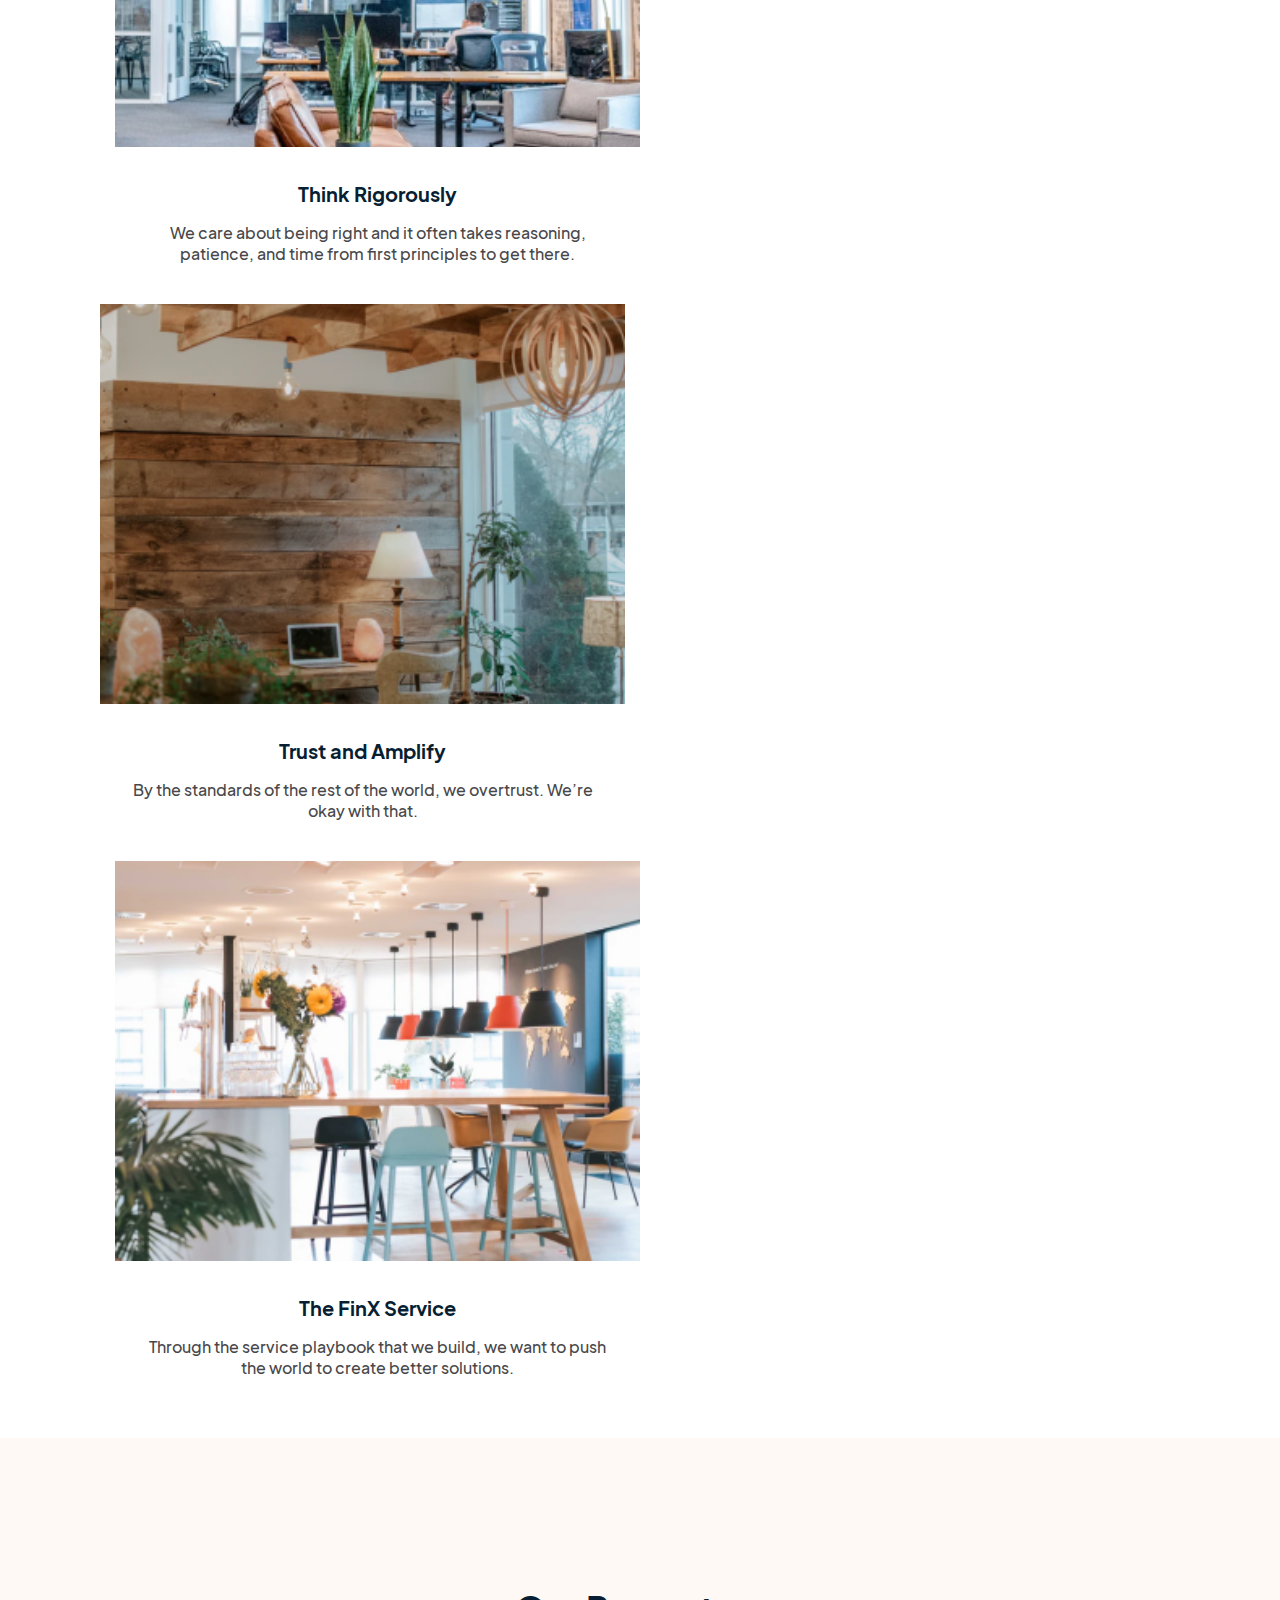
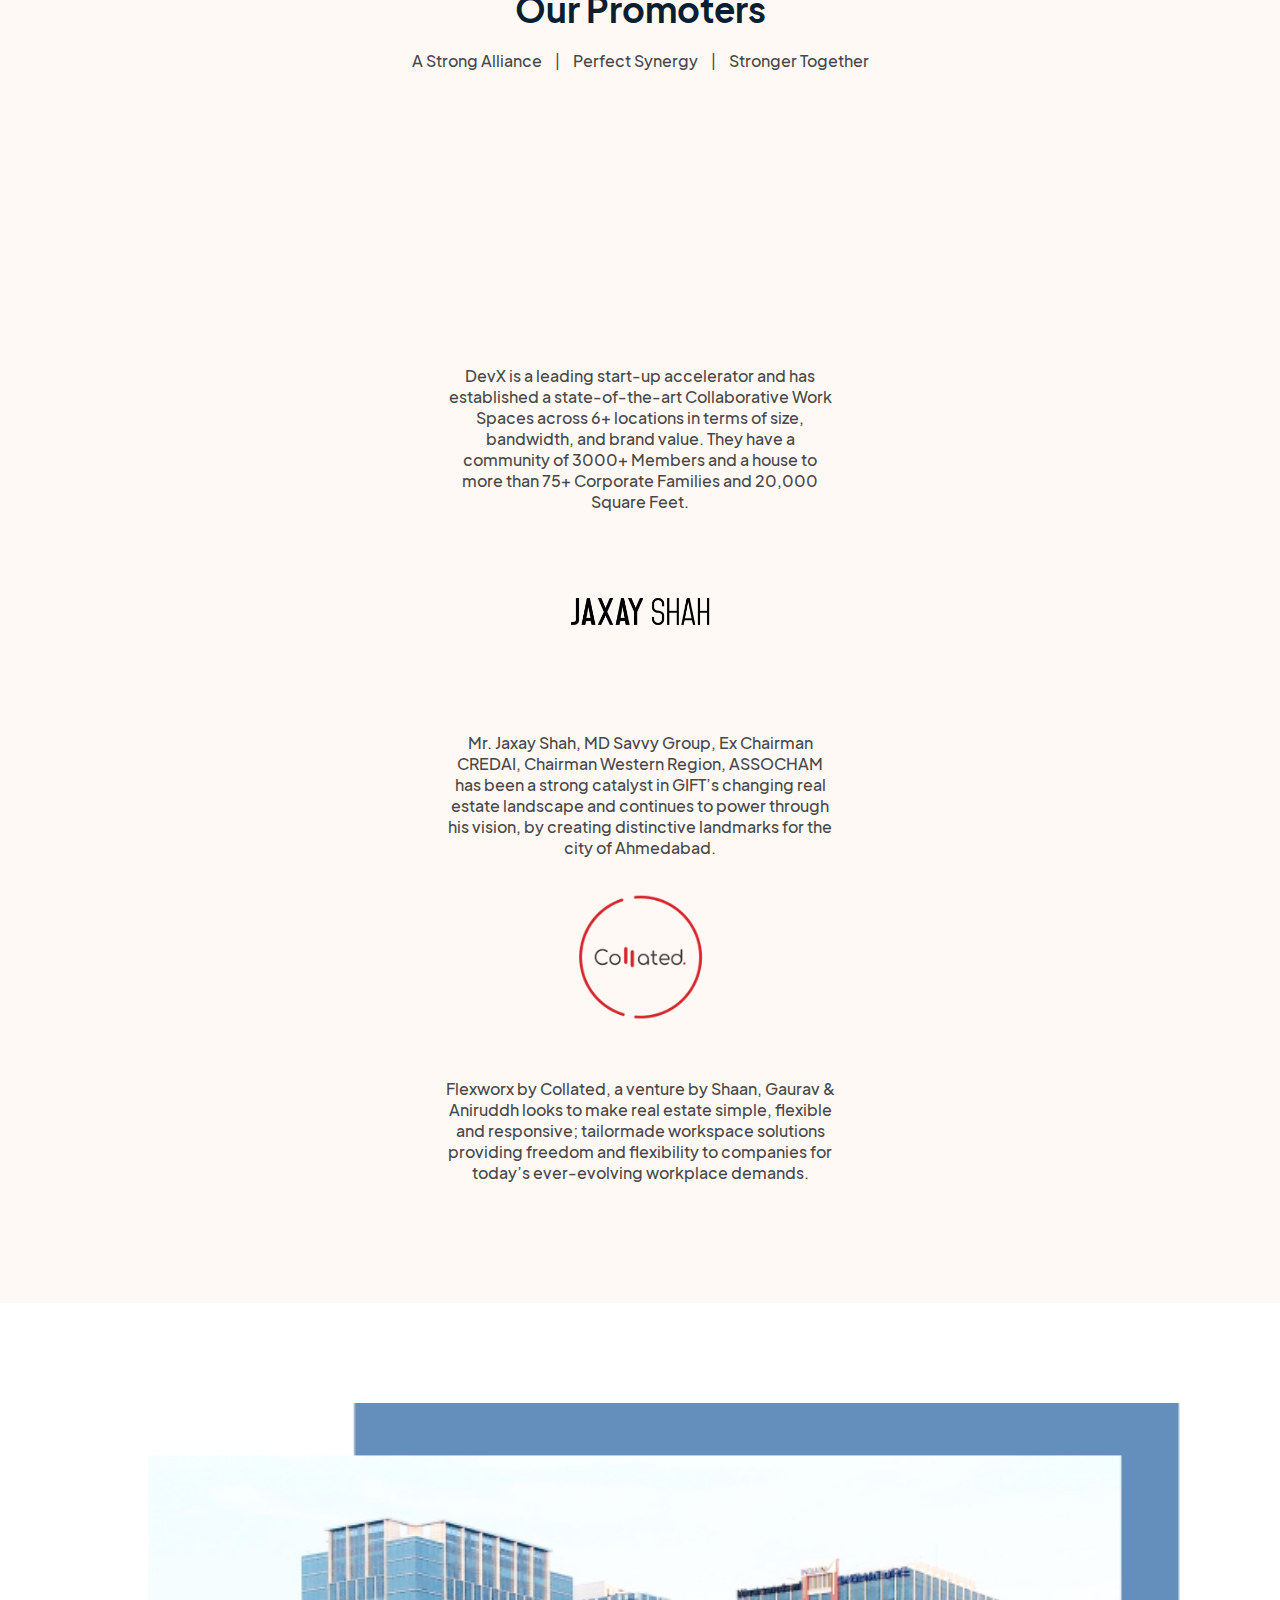
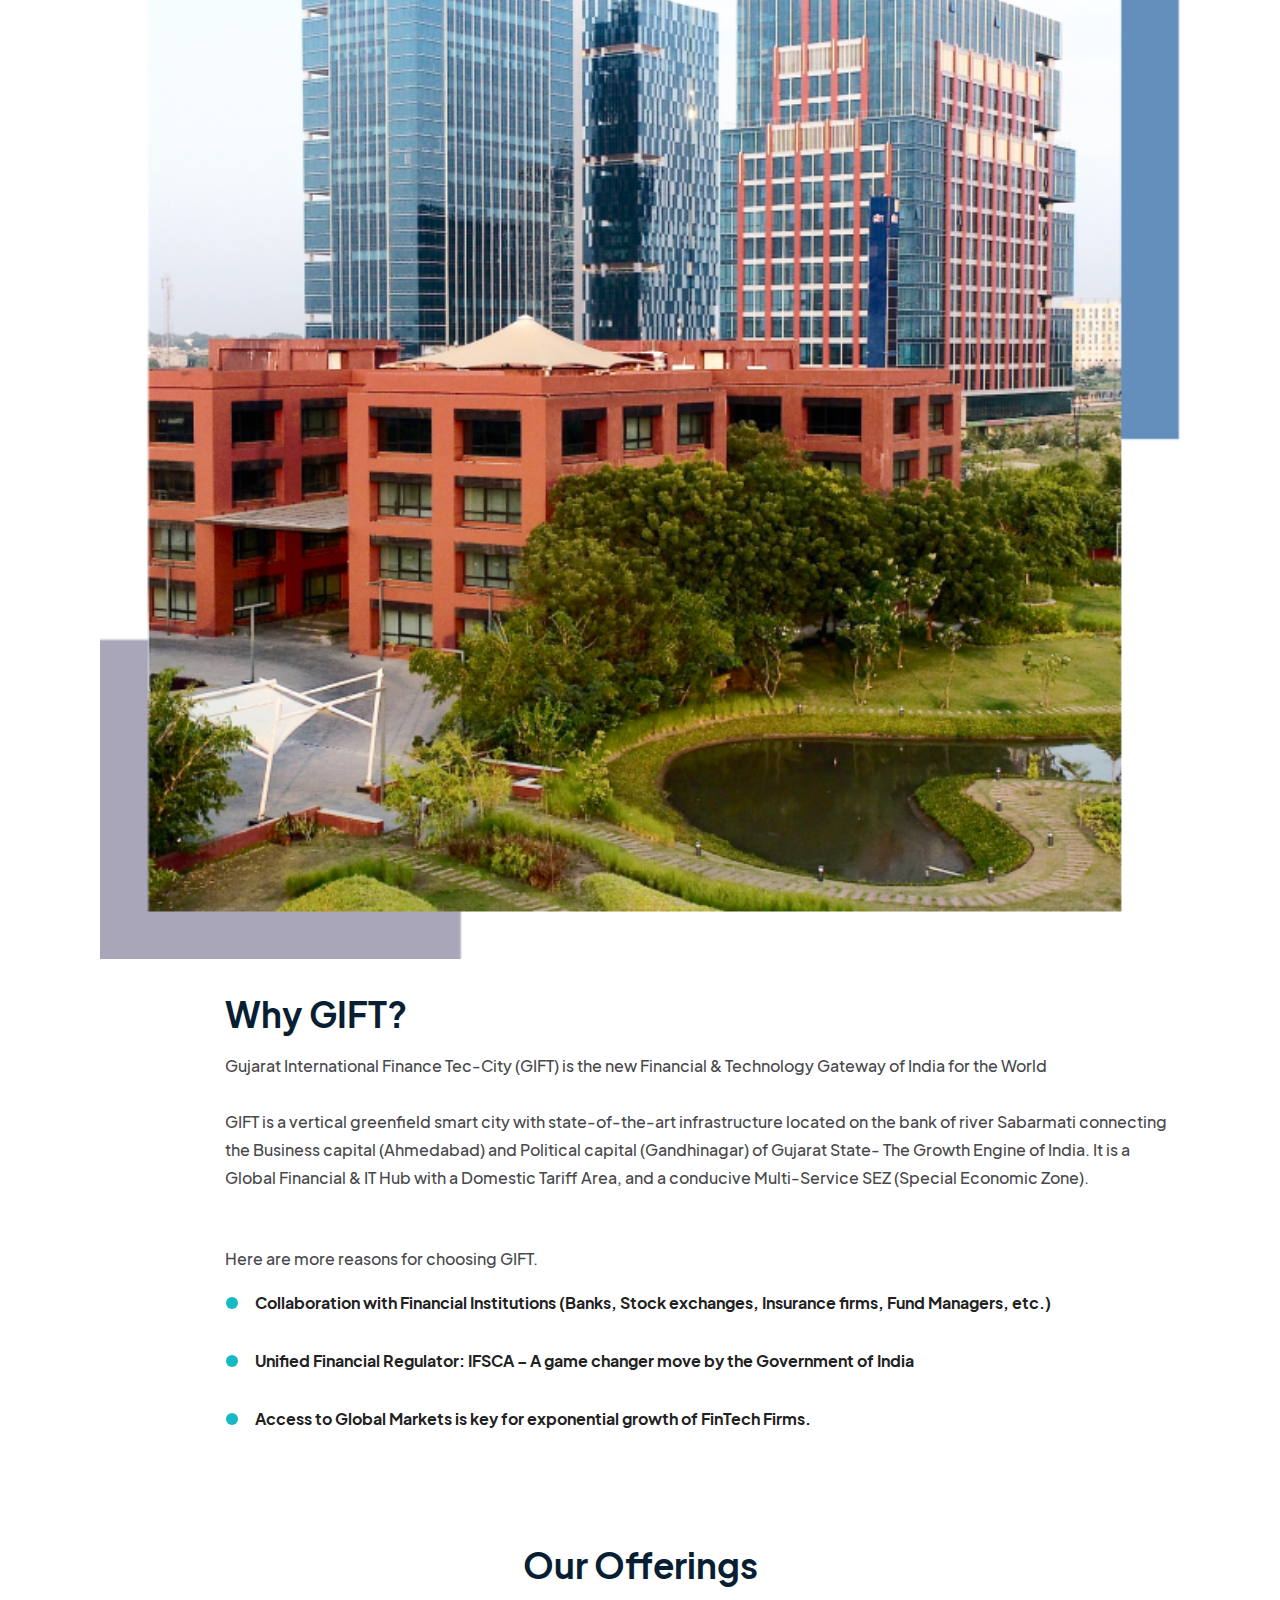
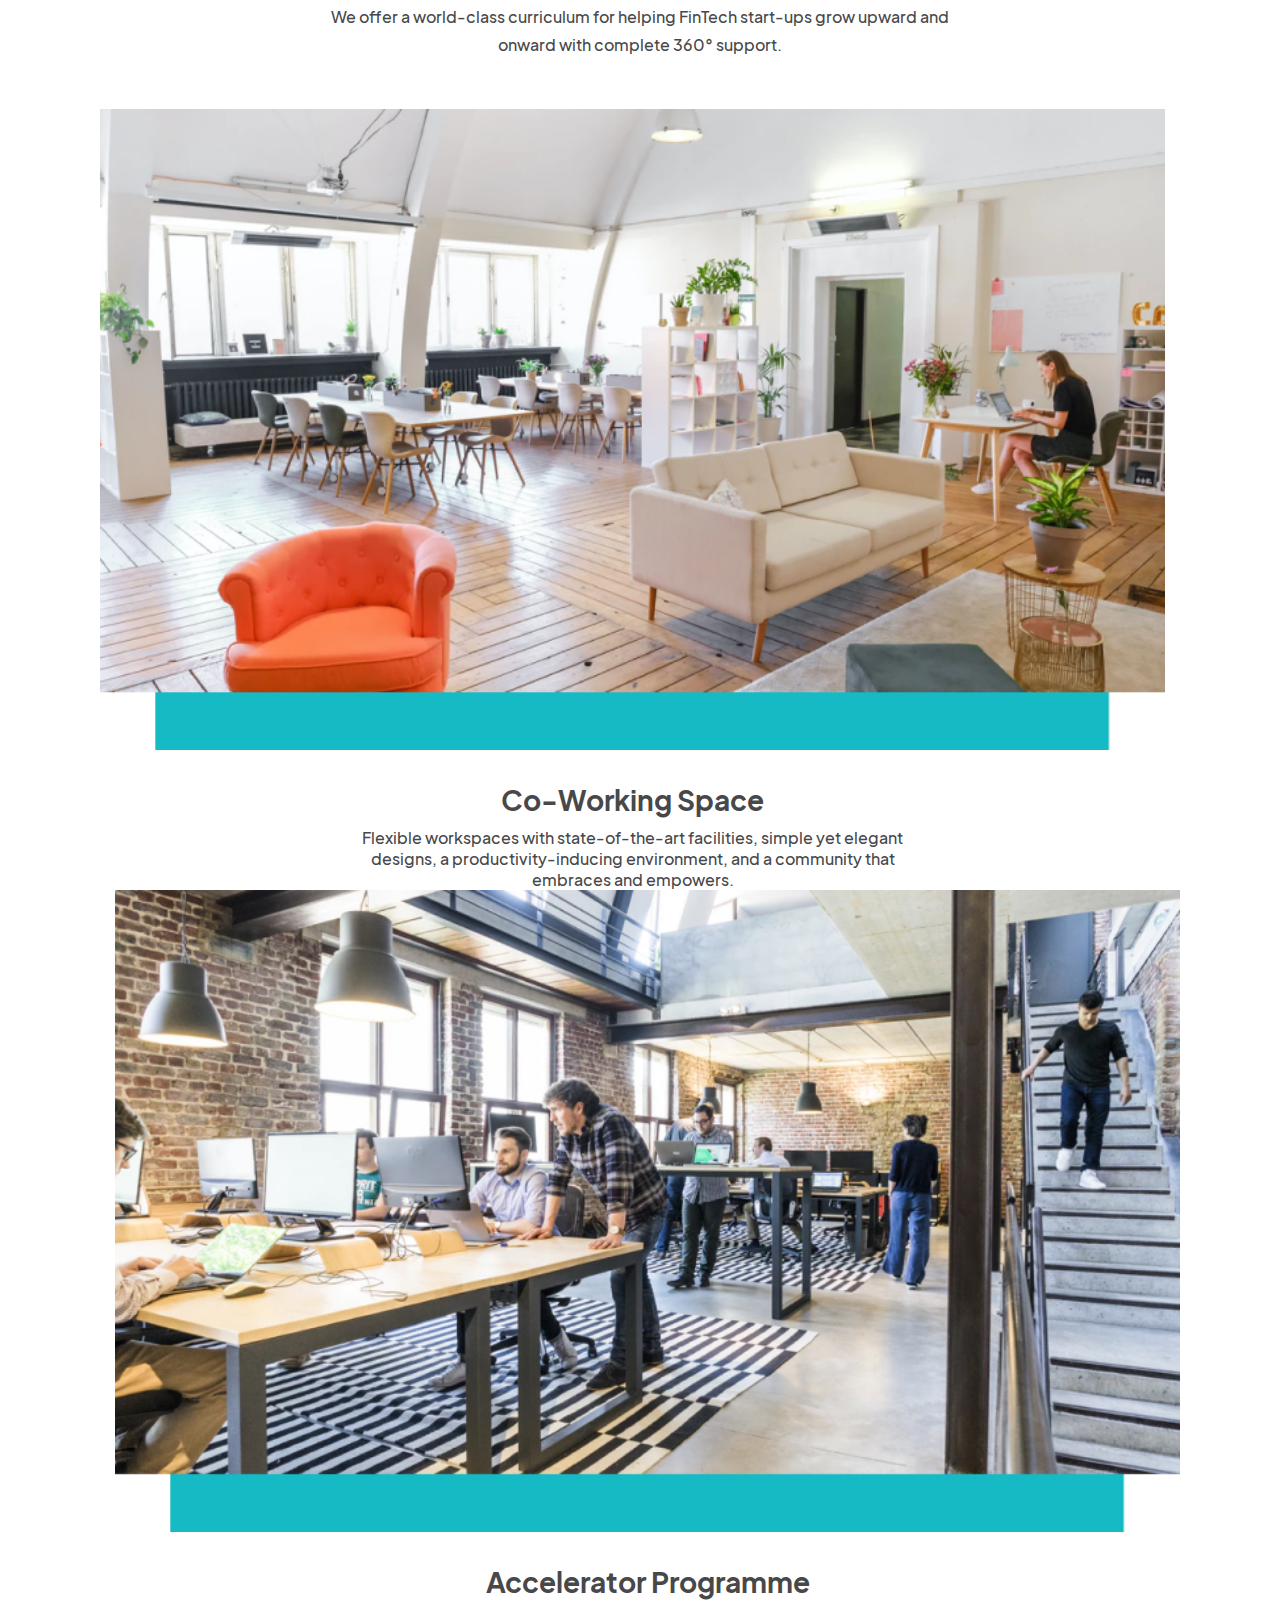
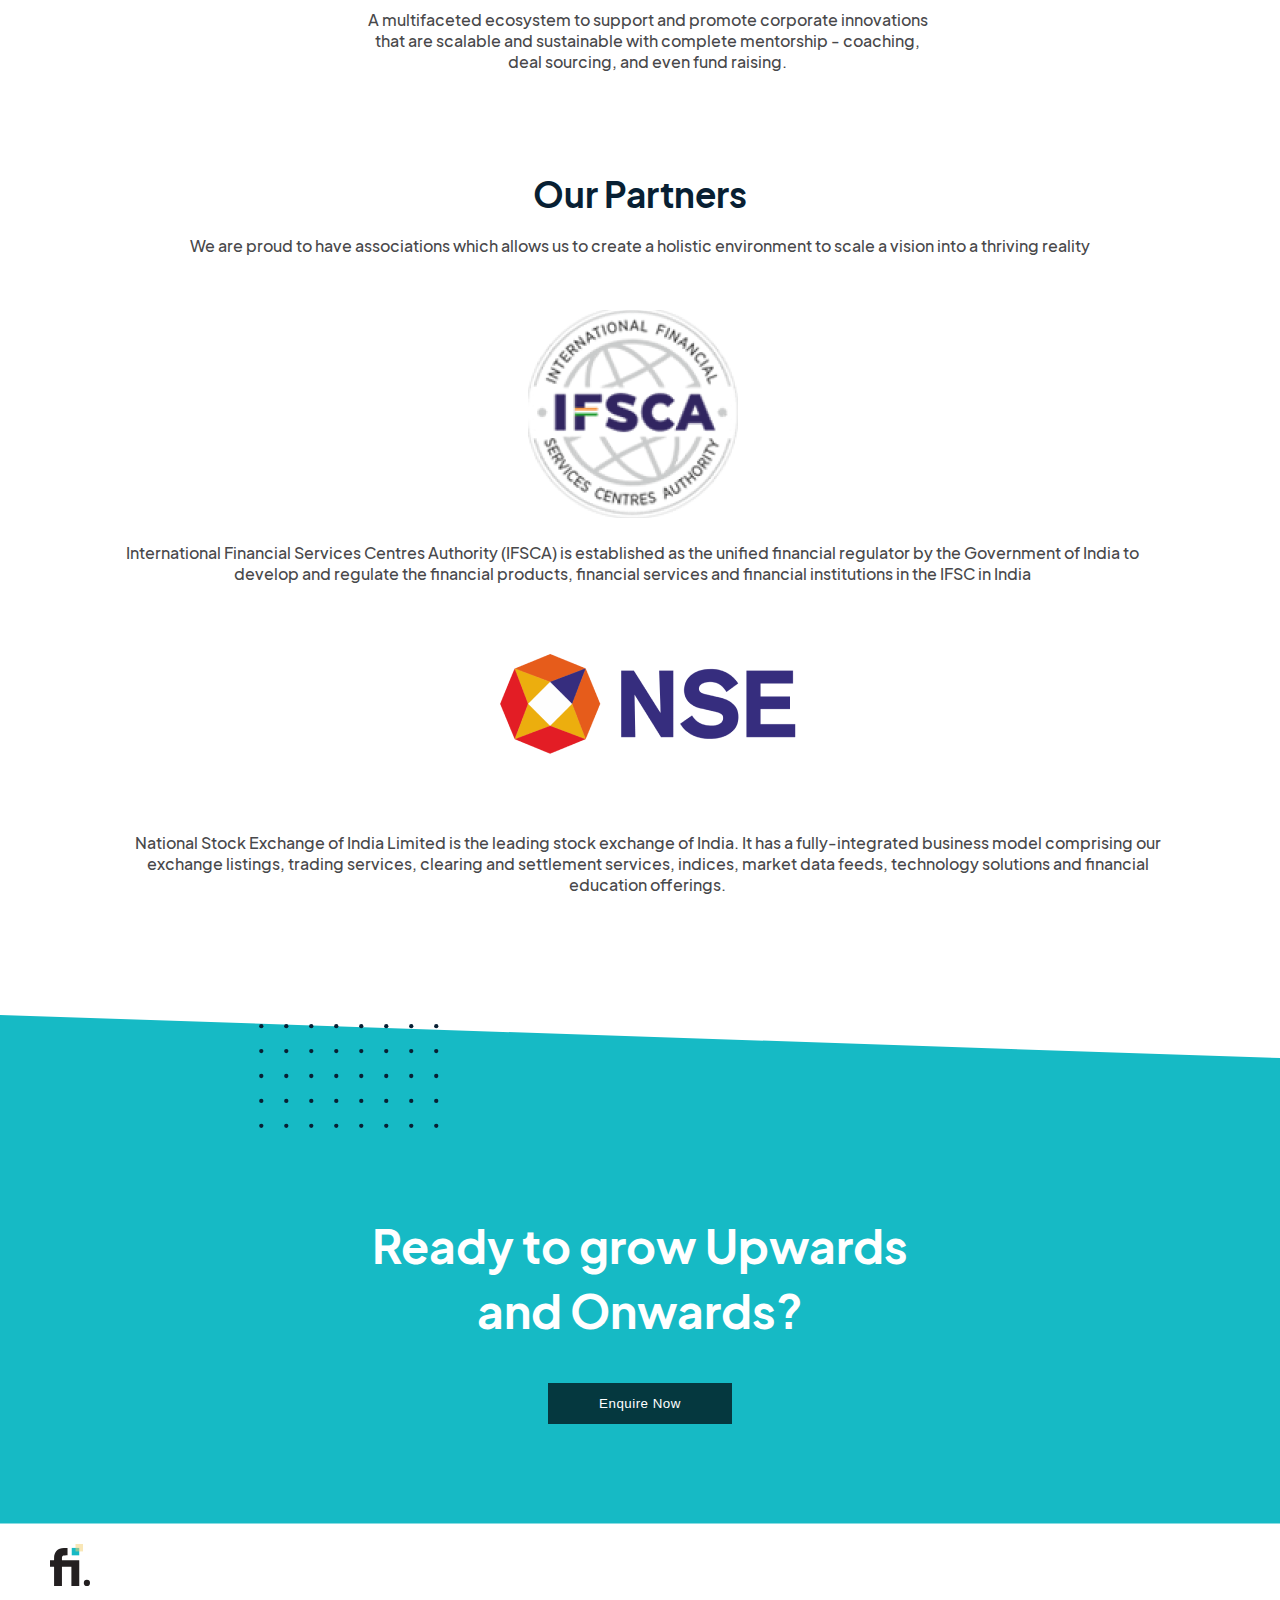
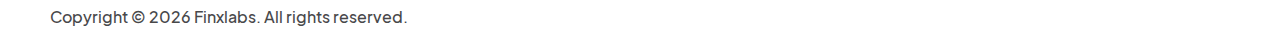
==== commit 17eff91f: "Update index.html" ====
--- a/index.html
+++ b/index.html
@@ -76,7 +76,7 @@
                         Making innovation <br>accessible to <span class="blue">everyone</span>,<br> <span class="blue">everywhere</span>.
                     </p>
                     <p class="description">
-                        A catalyst for FinTech Start-Ups in India and a gateway to opportunities, network, mentorship, and more
+                        A catalyst for FinTech Start-Ups in India and a gateway to<br> opportunities, network, mentorship and more
                     </p>
                 </div>
             </div>
@@ -128,7 +128,7 @@
                 <div class="content-wrap">
                     <p class="section-heading">Our Mission</p>
                     <p class="section-description one">
-                        To create a Fintech Hub within the GIFT IFSC, which can collaborate with Global Financial Centers to provide a platform for early-stage ventures to scale up.     
+                        To create a Fintech Hub within the GIFT IFSC, which can collaborate with Global Financial Centers to provide a platform for early-stage ventures to scale up.
                     </p>
                     <p class="section-heading">Our Vision</p>
                     <p class="section-description">
@@ -155,14 +155,14 @@
             <div class="row no-gutters cards">
                 <div class="col-xl-3 col-lg-6 col-md-6 col-sm-12 col-12 card-item odd">
                     <div class="img-wrap"><img src="./img/values-1.png" alt="" srcset=""></div>
-                    <p class="card-heading">Move with Urgency & Focus </p>
+                    <p class="card-heading">Move with Urgency & Focus </p>
                     <p class="card-description">
                         We ensure we never slow down and take the responsibility with utmost seriousness.
                     </p>
                 </div>
                 <div class="col-xl-3 col-lg-6 col-md-6 col-sm-12 col-12 card-item even">
                     <div class="img-wrap"><img src="./img/values-2.png" alt="" srcset=""></div>
-                    <p class="card-heading">Think Rigorously </p>
+                    <p class="card-heading">Think Rigorously </p>
                     <p class="card-description">
                         We care about being right and it often takes reasoning, patience, and time from first principles to get there.
                     </p>
@@ -176,7 +176,7 @@
                 </div>
                 <div class="col-xl-3 col-lg-6 col-md-6 col-sm-12 col-12 card-item even">
                     <div class="img-wrap"><img src="./img/values-4.png" alt="" srcset=""></div>
-                    <p class="card-heading">The FinX Service </p>
+                    <p class="card-heading">The FinX Service </p>
                     <p class="card-description">
                         Through the service playbook that we build, we want to push the world to create better solutions.
                     </p>
@@ -236,11 +236,10 @@
                 <div class="content-wrap">
                     <h2 class="section-heading">Why GIFT?</h2>
                     <p class="section-description">
-                        Gujarat International Finance Tec-City (GIFT) is the new Financial & Technology Gateway of India for the World.
+                        Gujarat International Finance Tec-City (GIFT) is the new Financial & Technology Gateway of India for the World
                         <br><br>
                         GIFT is a vertical greenfield smart city with state-of-the-art infrastructure located on the bank of river Sabarmati connecting the Business capital (Ahmedabad) and Political capital (Gandhinagar) of Gujarat State- The Growth Engine of India.
                         It is a Global Financial & IT Hub with a Domestic Tariff Area, and a conducive Multi-Service SEZ (Special Economic Zone).
-                        Here are more reasons for choosing GIFT.
                     </p>
                     <br>
                     <p class="section-description">
@@ -254,7 +253,7 @@
                             Unified Financial Regulator: IFSCA – A game changer move by the Government of India
                         </li>
                         <li>
-                            Access to Global Markets is key for exponential growth of FinTech Firms
+                            Access to Global Markets is key for exponential growth of FinTech Firms.
                         </li>
                     </ul>
                 </div>
@@ -271,7 +270,7 @@
                     Our Offerings
                 </h2>
                 <p class="section-description">
-                    We offer a world-class curriculum for helping FinTech Start-Ups grow upward and <br> onward with most significant functional areas and advanced operations.
+                    We offer a world-class curriculum for helping FinTech start-ups grow upward and<br> onward with complete 360° support.
                 </p>
             </div>
         </div>
@@ -283,7 +282,7 @@
                 </div>
                 <div class="content-wrap">
                     <p class="heading">Co-Working Space</p>
-                    <p class="description">Flexible workspace with state-of-the-art facilities, agile services, beautiful designs, and cutting-edge technologies to accelerate your business forward and foster productivity.</p>
+                    <p class="description">Flexible workspaces with state-of-the-art facilities, simple yet elegant designs, a productivity-inducing environment, and a community that embraces and empowers.</p>
                 </div>
             </div>
             <div class="col-xl-6 col-lg-6 col-md-12 col-sm-12-col-12 offering-item two">
@@ -307,7 +306,7 @@
                     Our Partners
                 </h2>
                 <p class="section-description">
-                    We are proud to have active associations which allows us to create a holistic<br> environment to scale a vision into a thriving reality
+                    We are proud to have associations which allows us to create a holistic environment to scale a vision into a thriving reality
                 </p>
             </div>
         </div>
@@ -320,7 +319,7 @@
                     <img src="./img/association-1.png" alt="">
                 </div>
                 <div class="content-wrap col-xl-12 col-lg-12 col-sm-12 col-12">
-                    <p class="description">International Financial Services Centres Authority (IFSCA) is established as the unified financial regulator by the Government of India to develop and regulate the financial products, financial services and financial institutions in the IFSC in India</p>
+                    <p class="description">International Financial Services Centres Authority (IFSCA) is established as the unified financial regulator by the Government of India to develop and regulate the financial products, financial services and financial institutions in the IFSC in India</p>
                 </div>
             </div>
             <div class="col-xl-5 col-lg-5 col-md-12 col-sm-12-col-12 offering-item two">
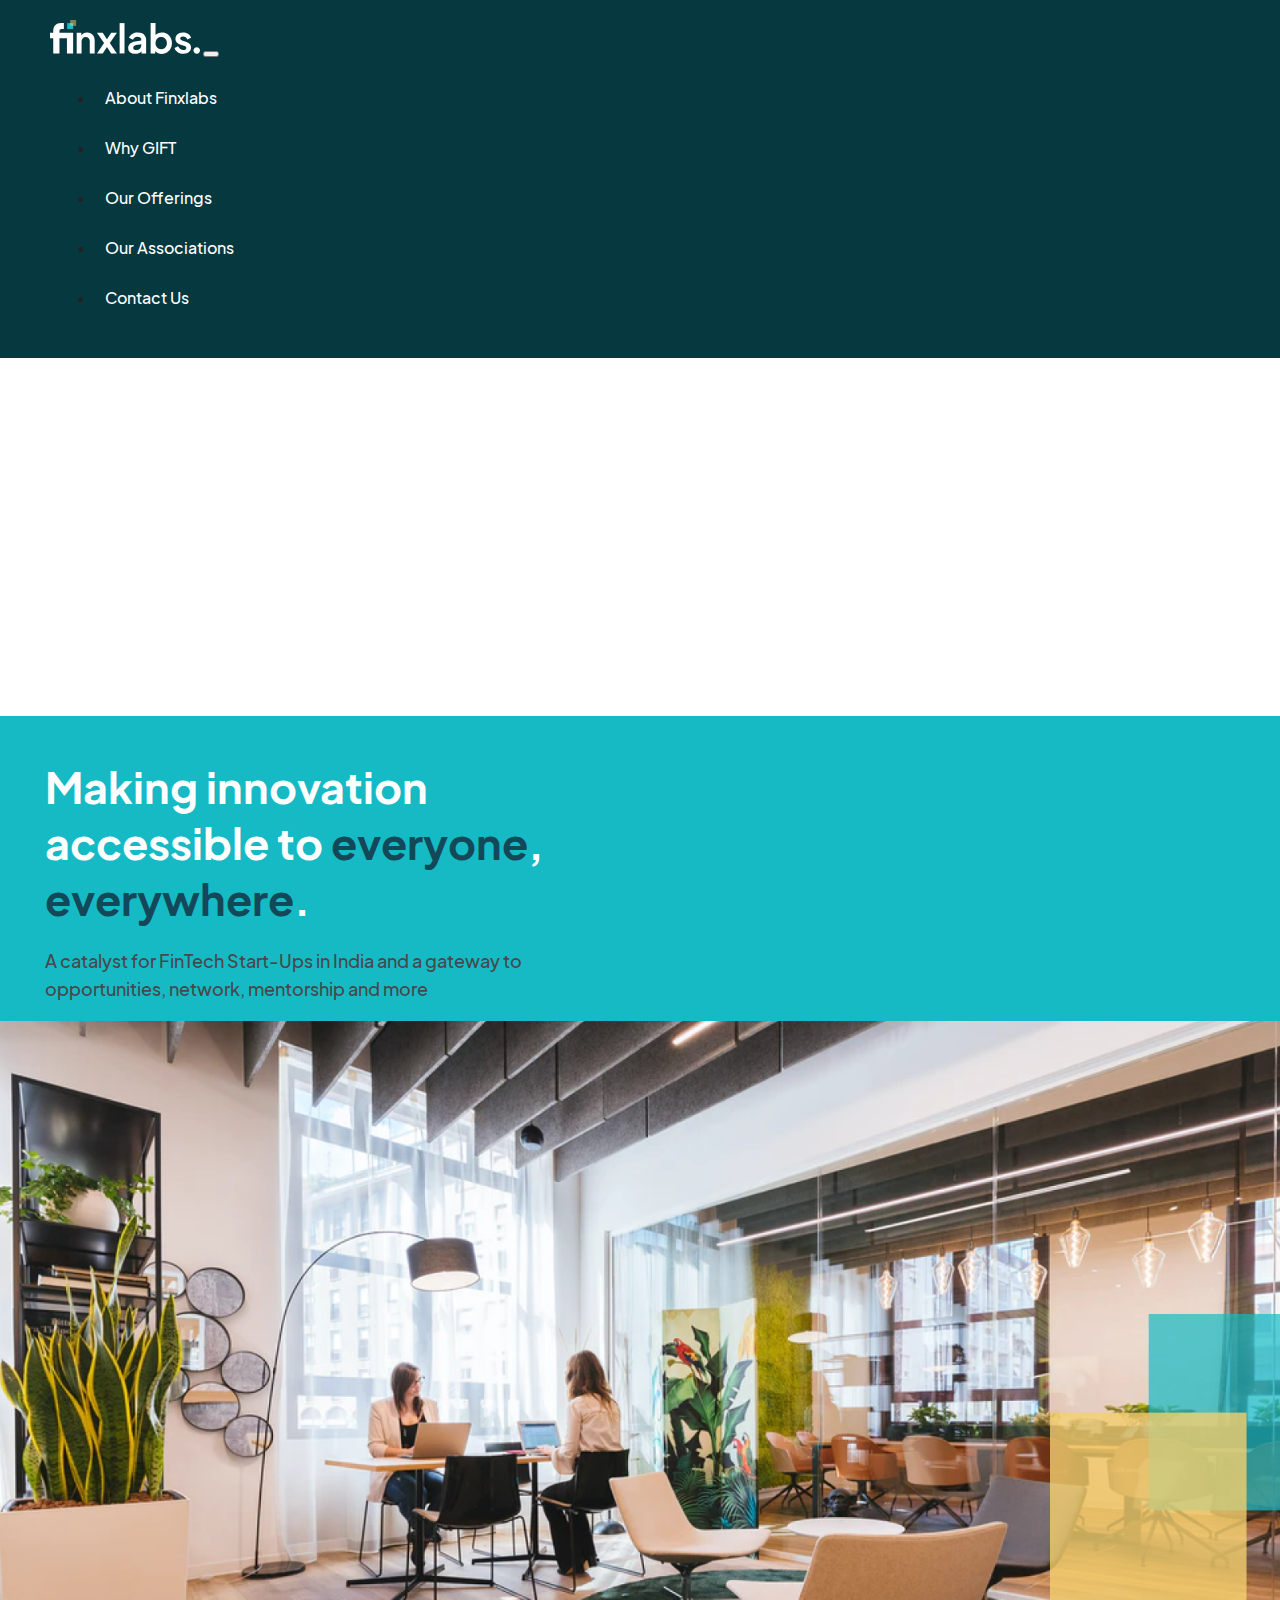
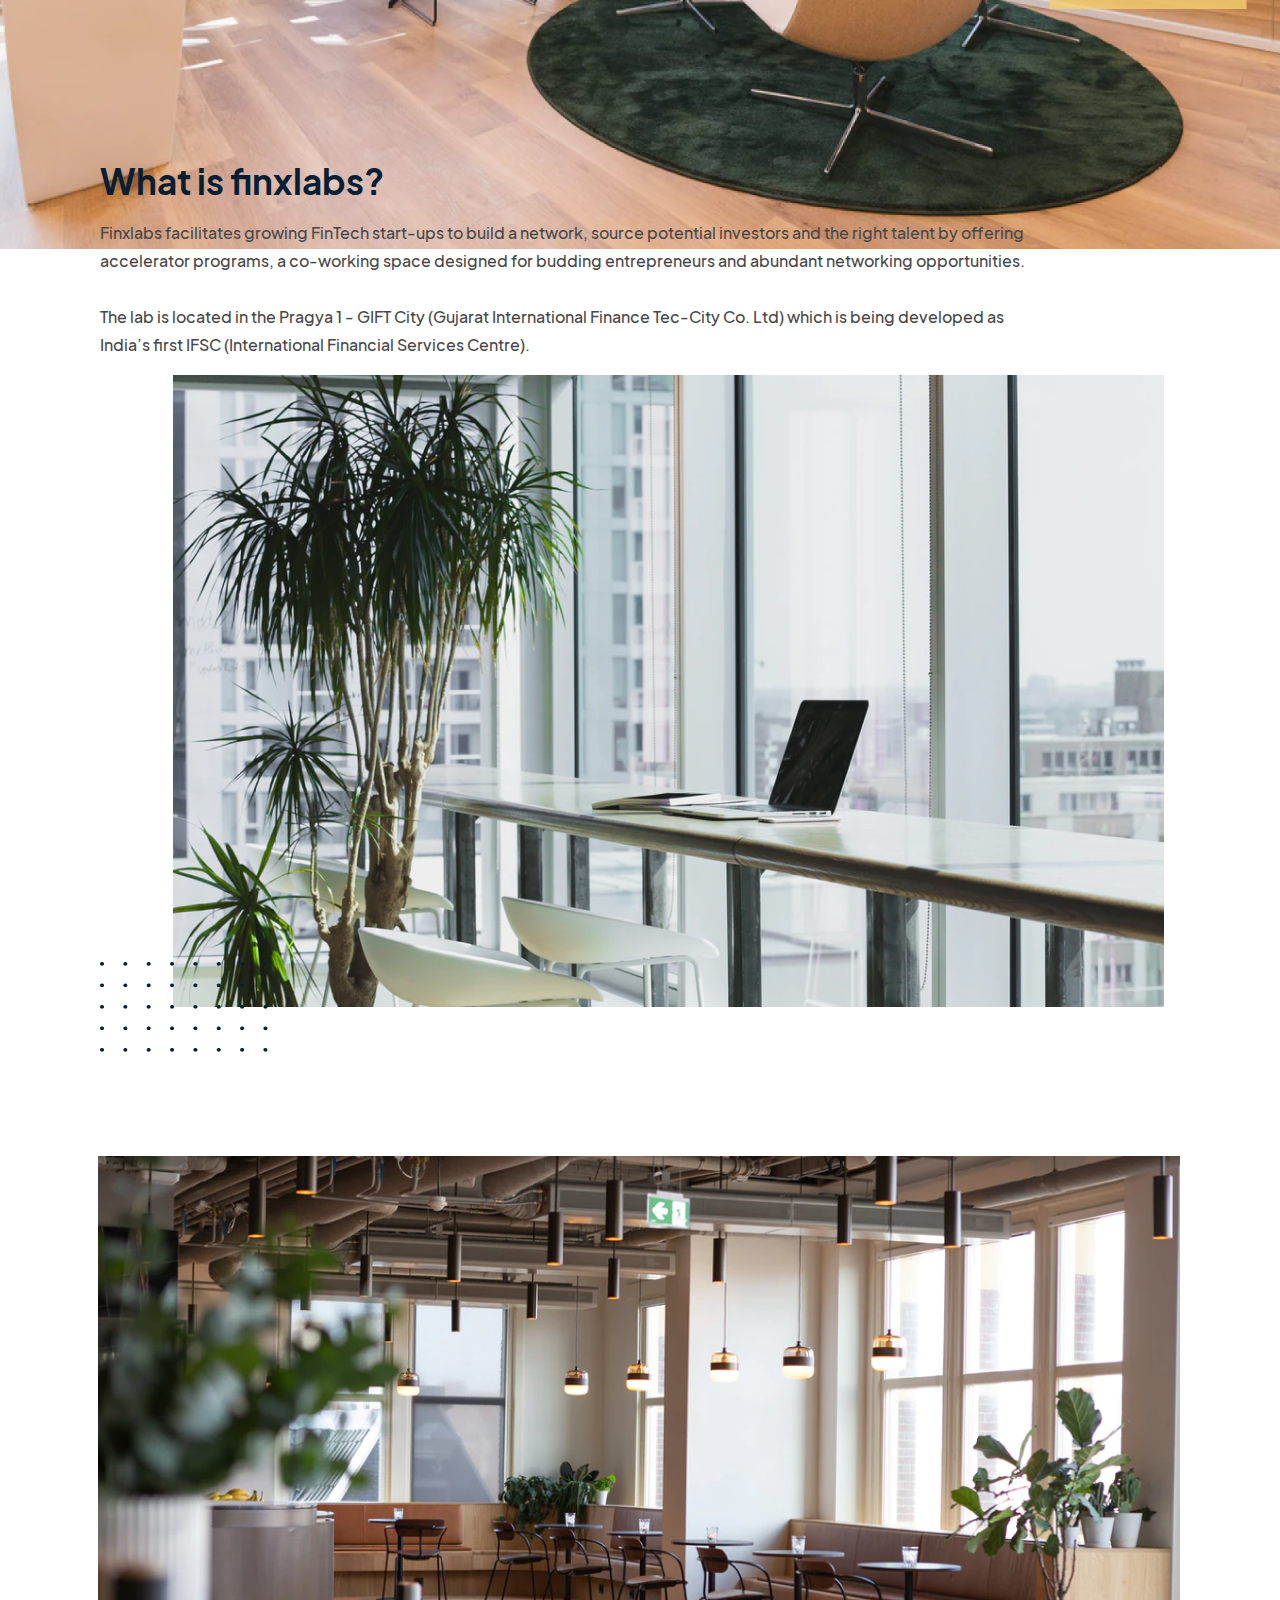
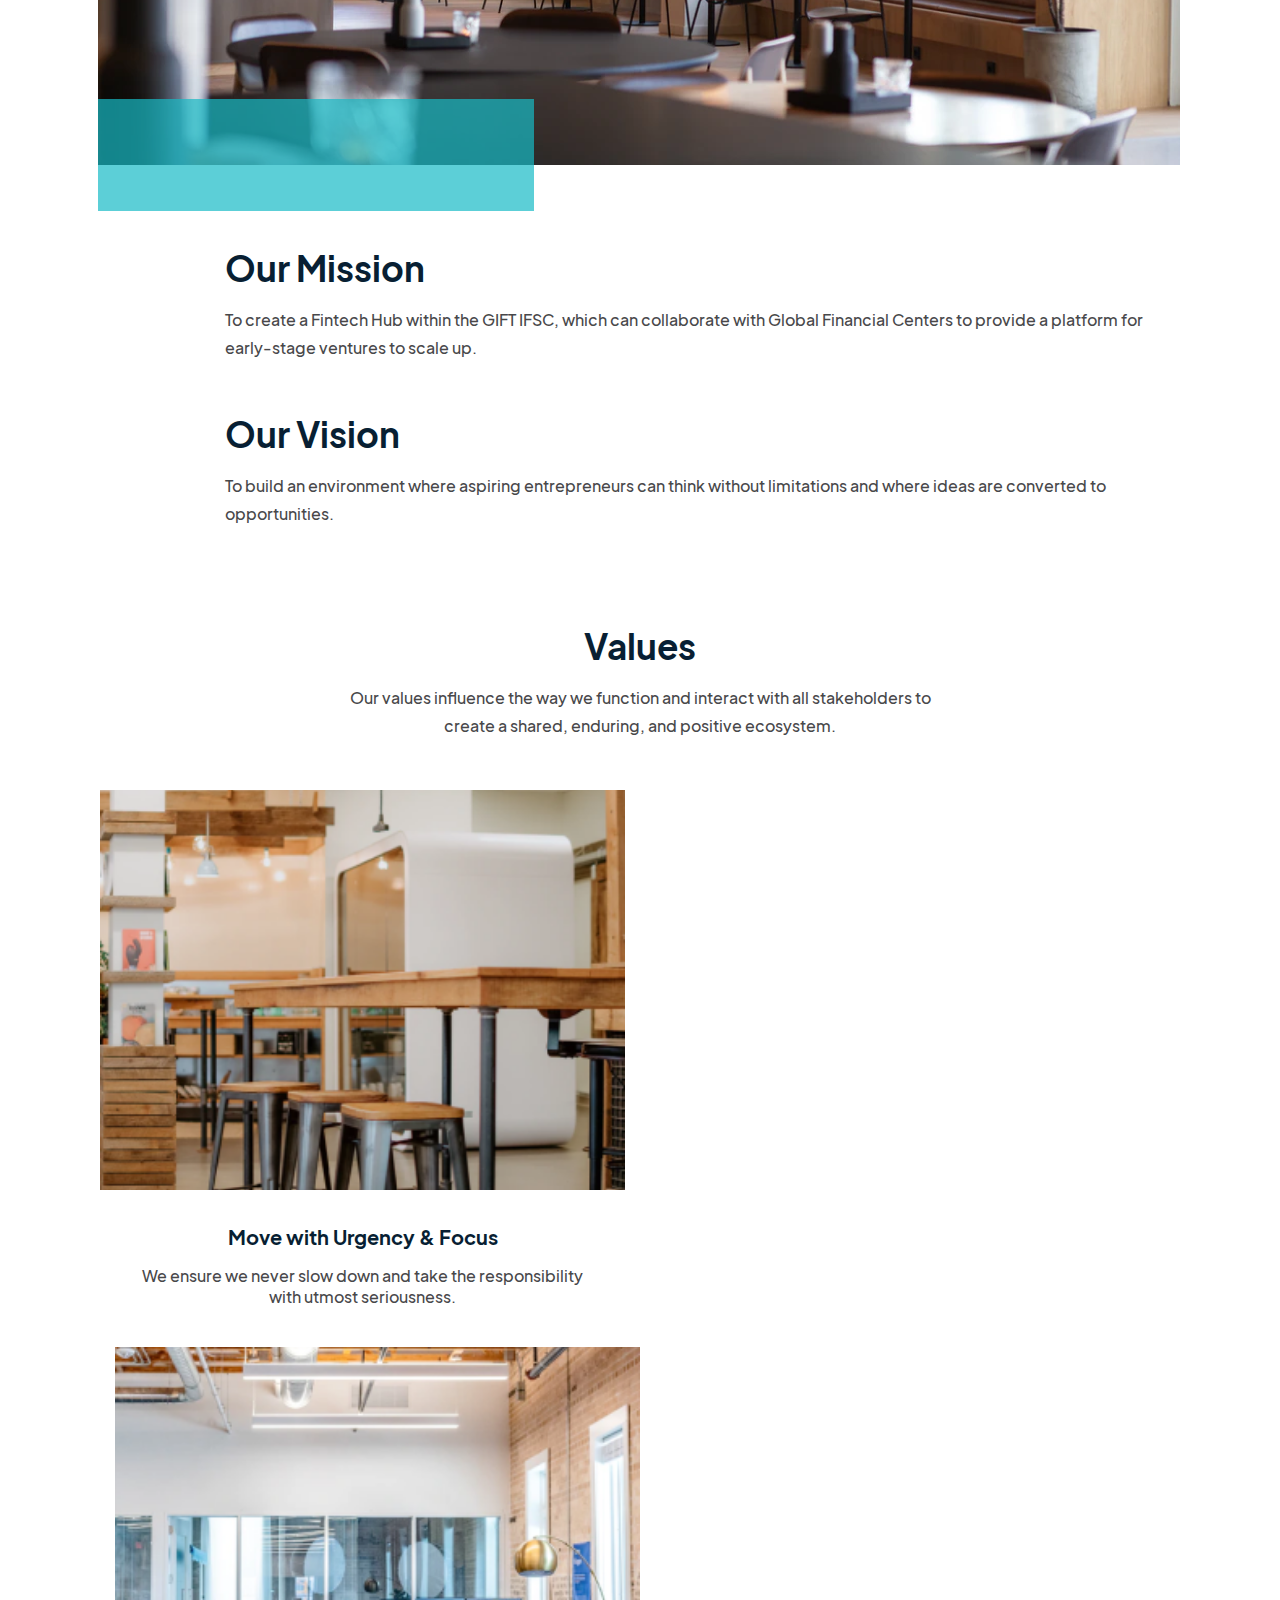
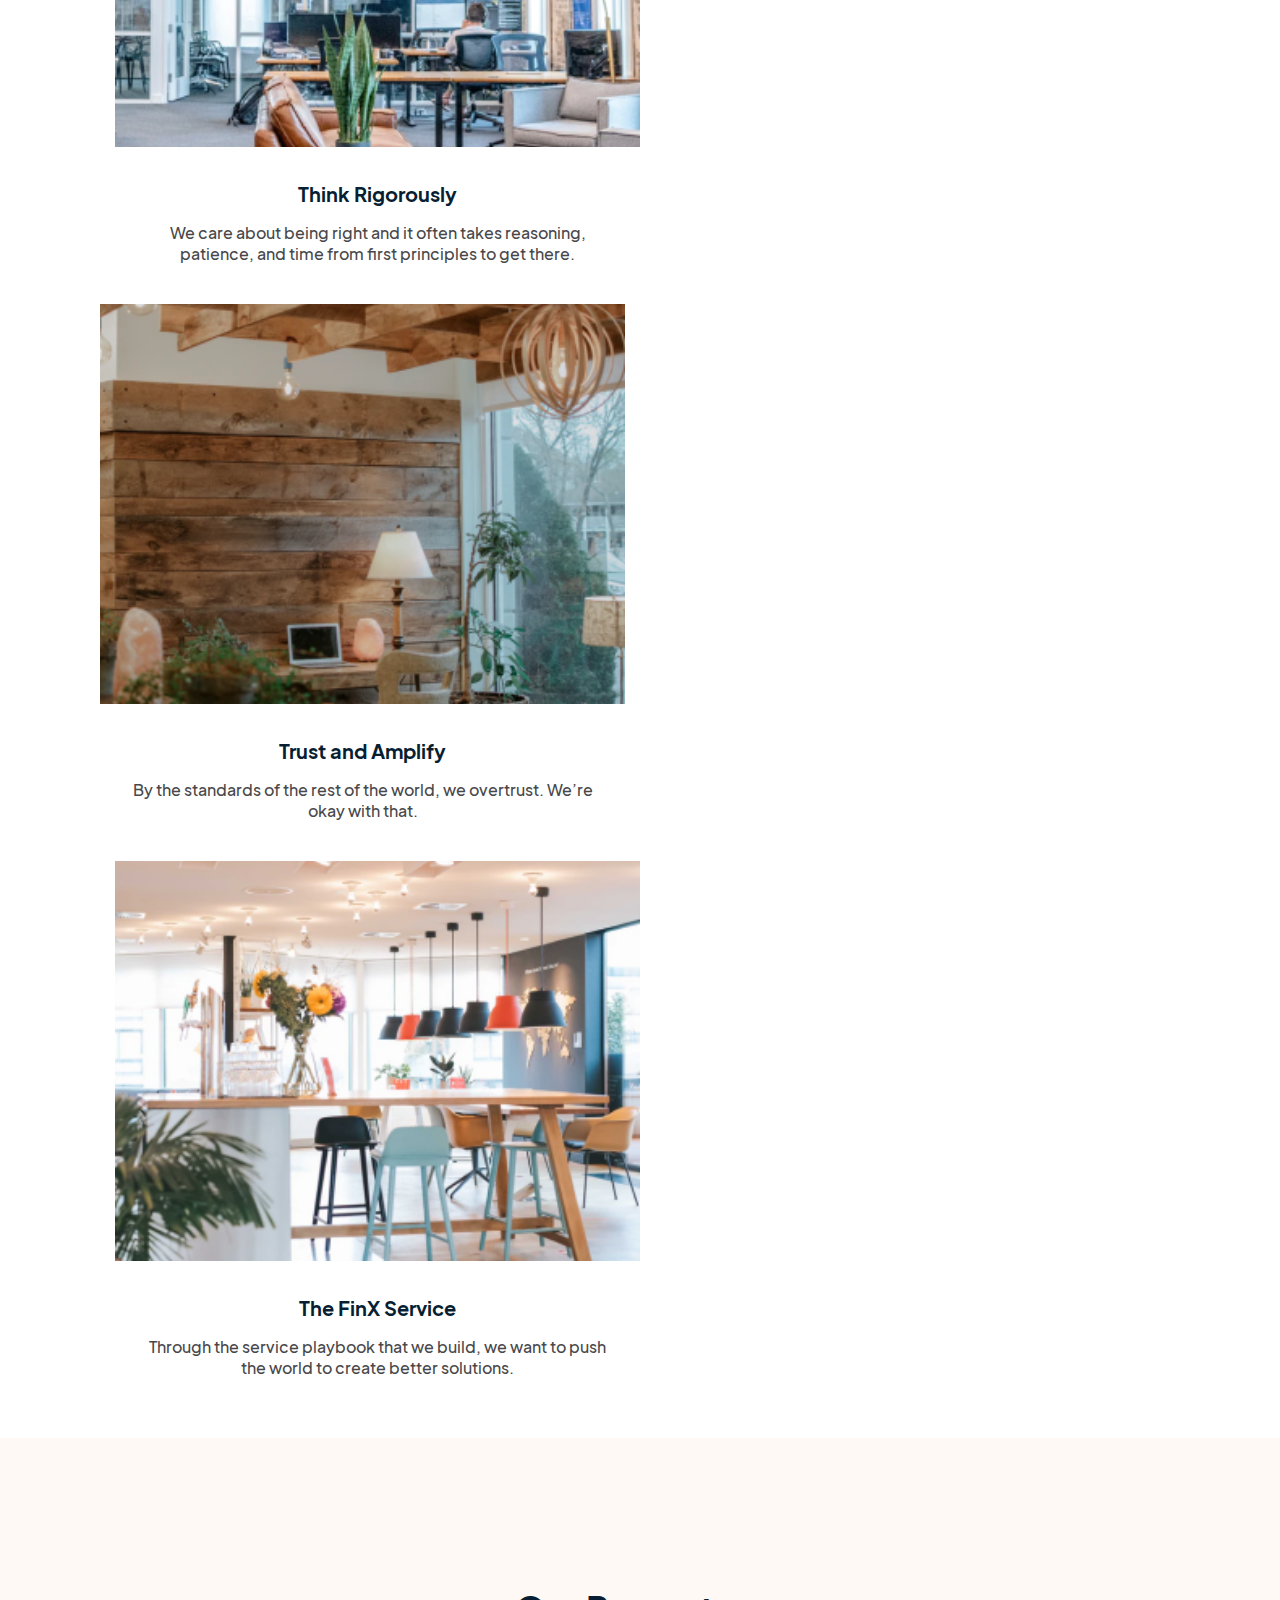
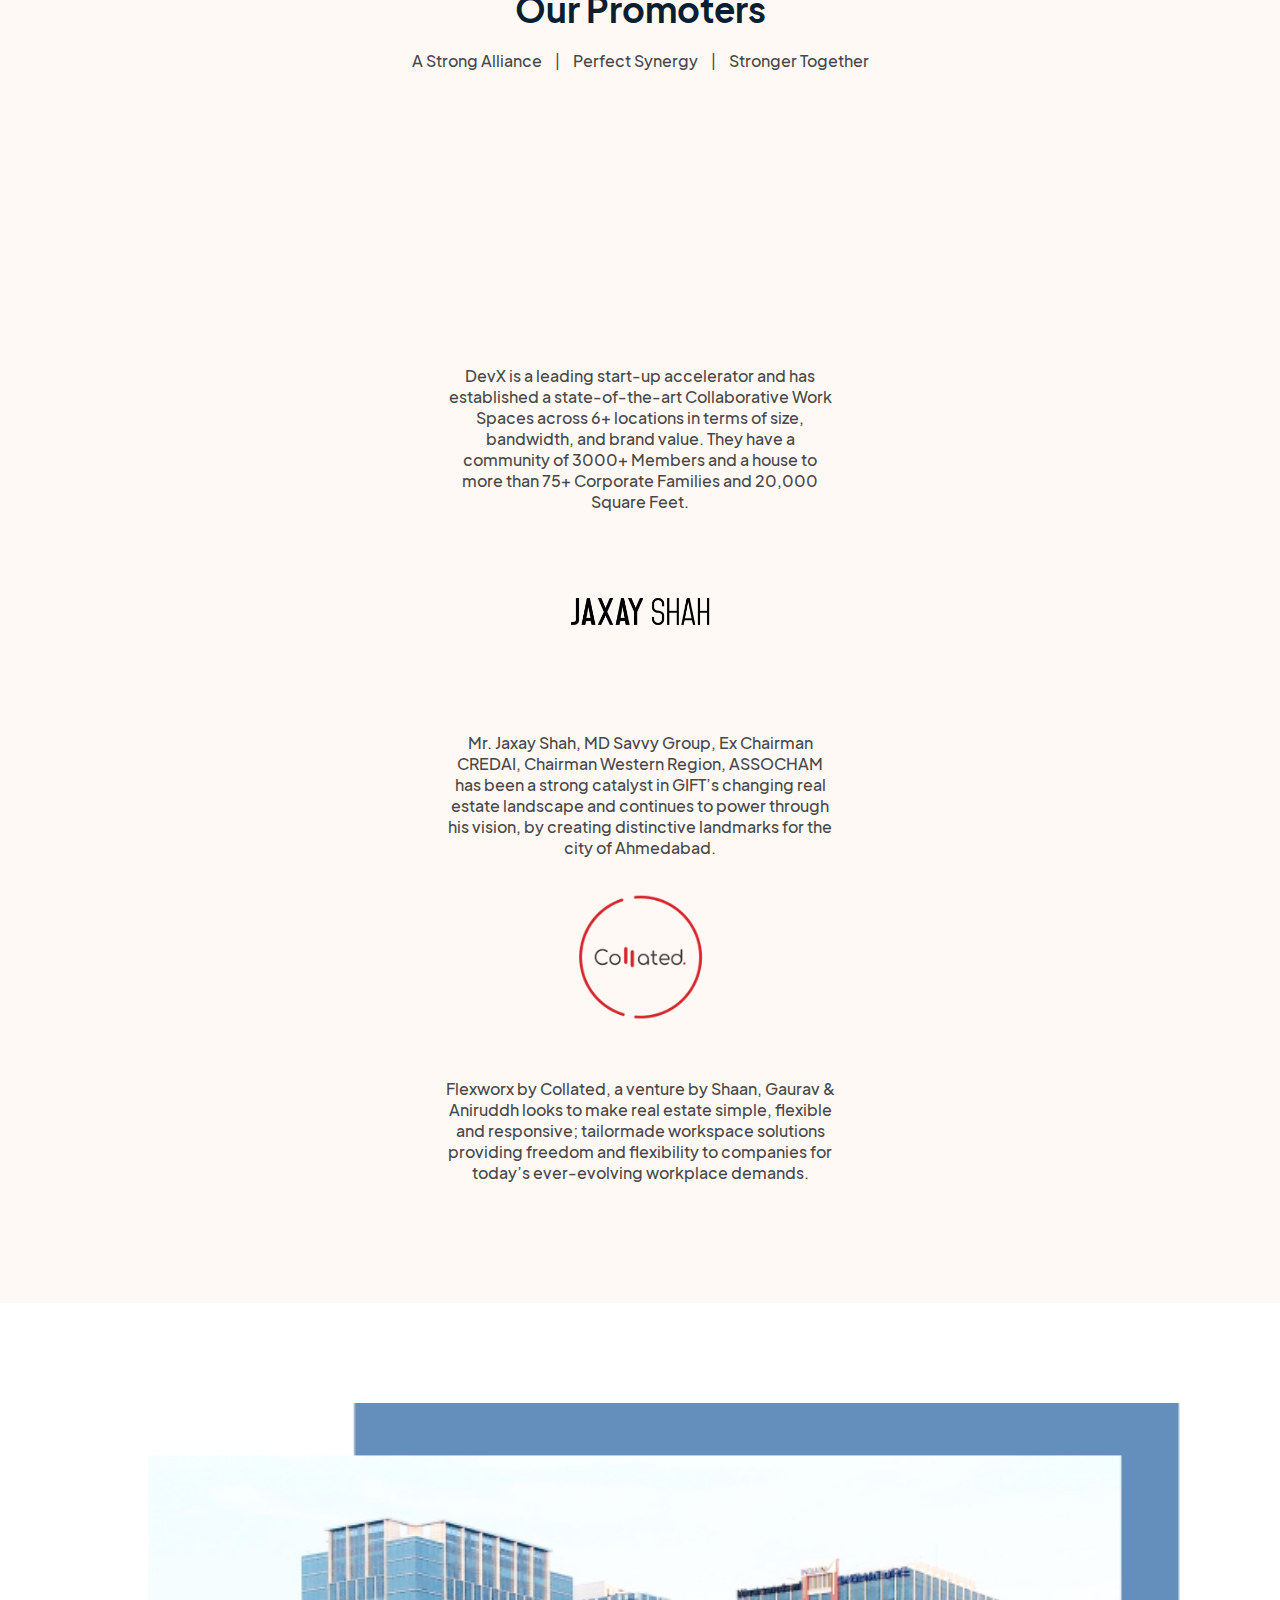
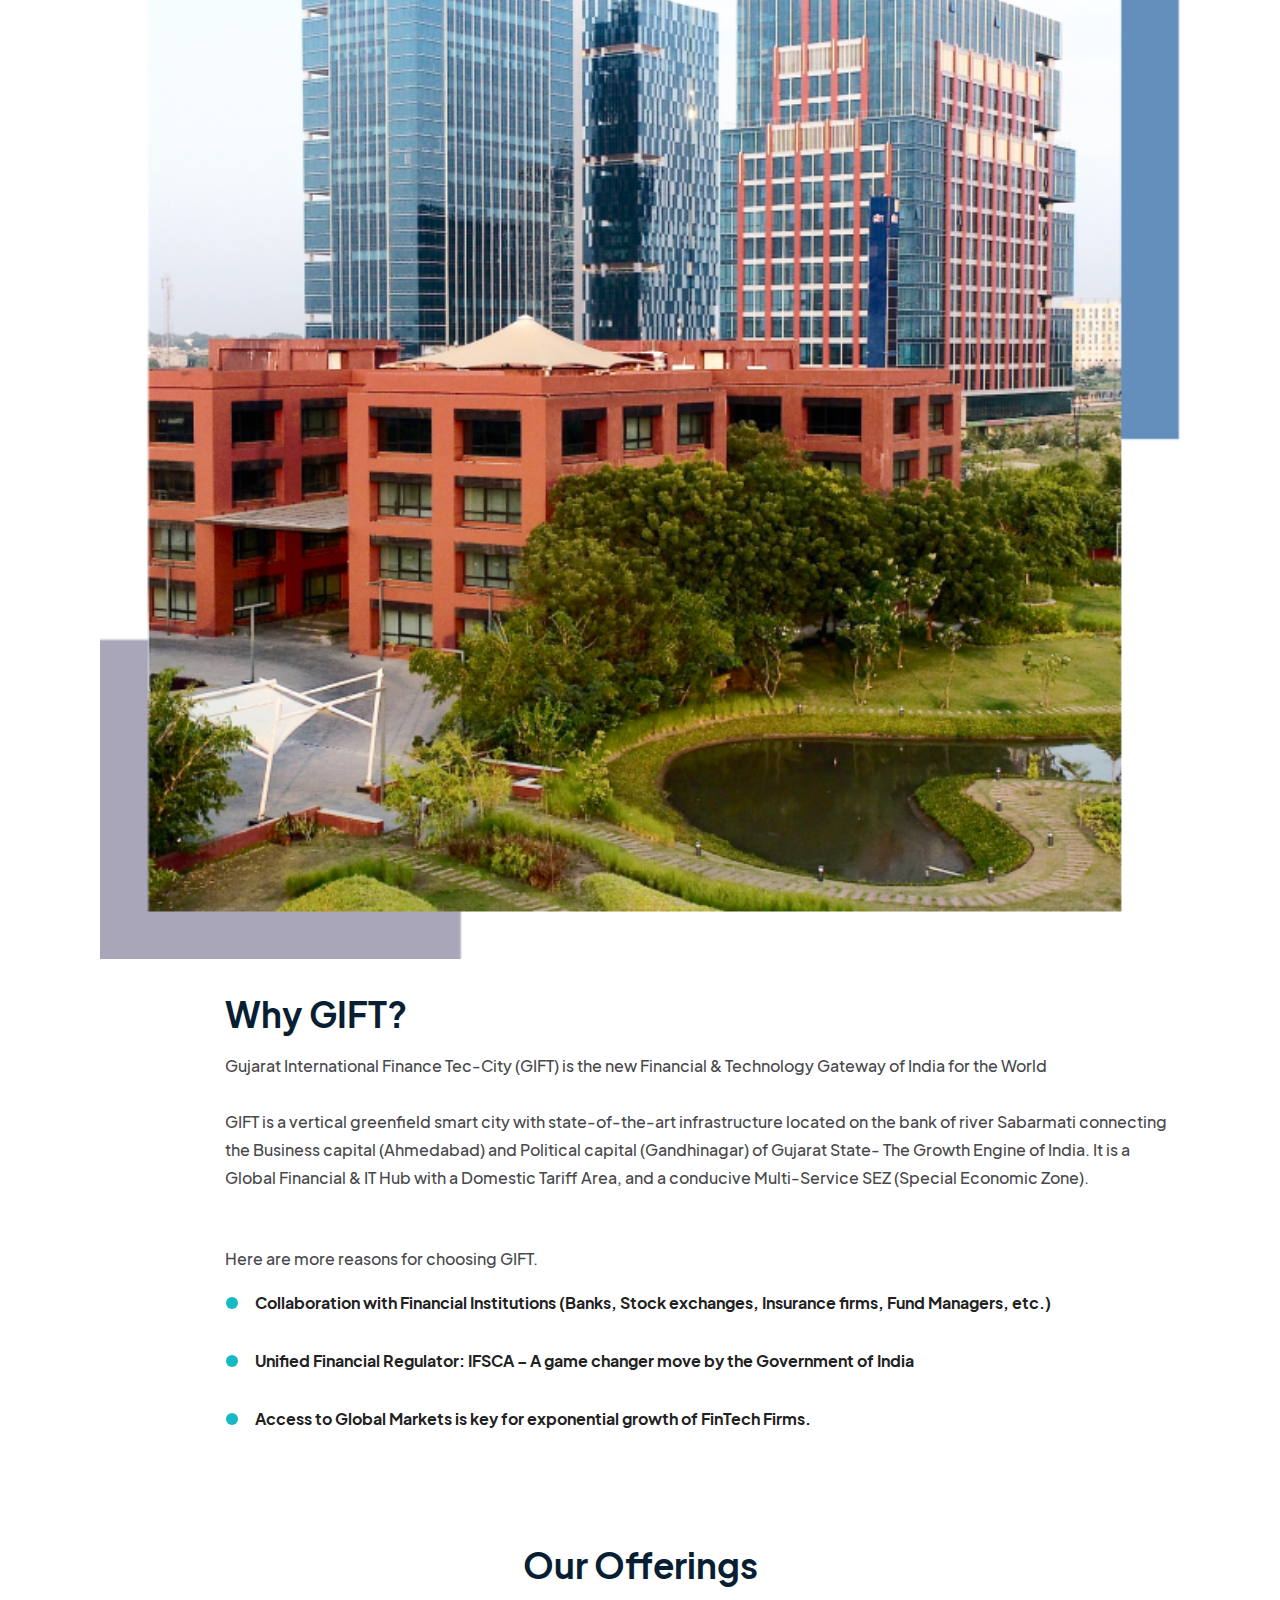
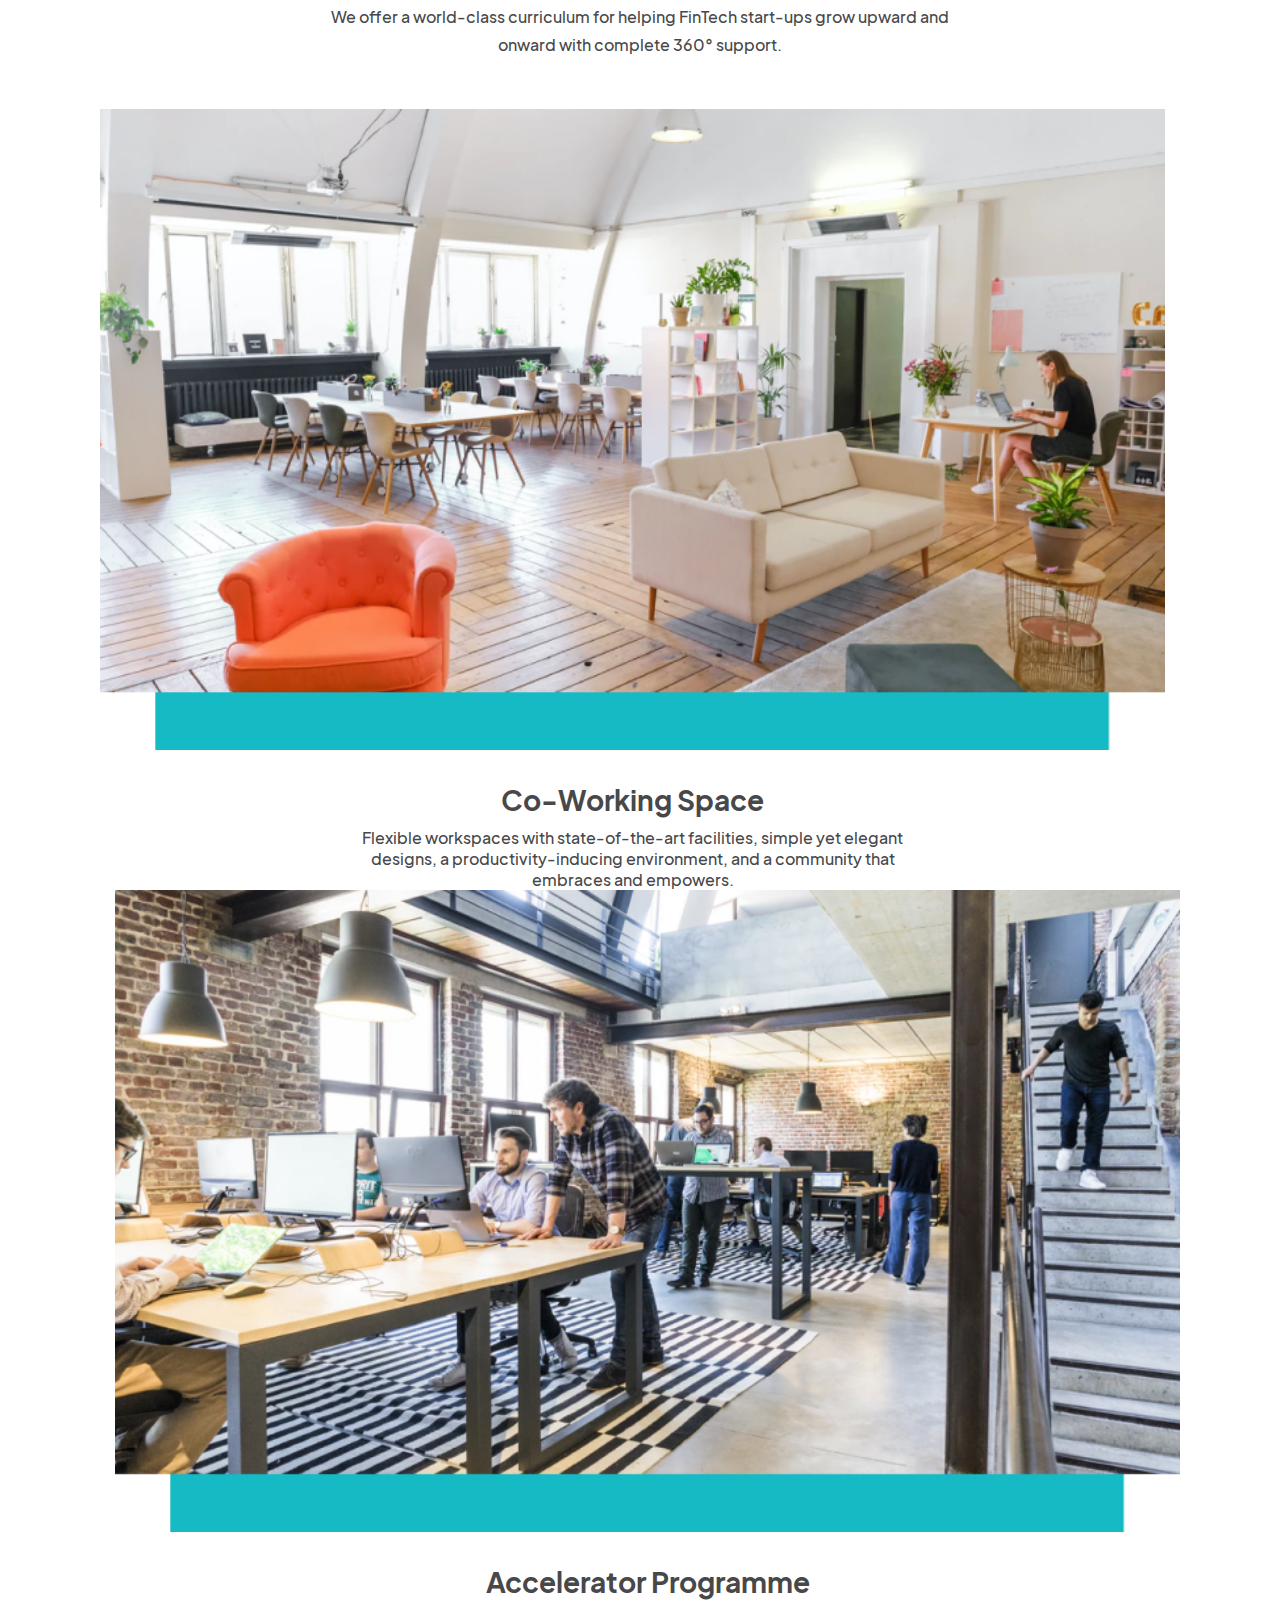
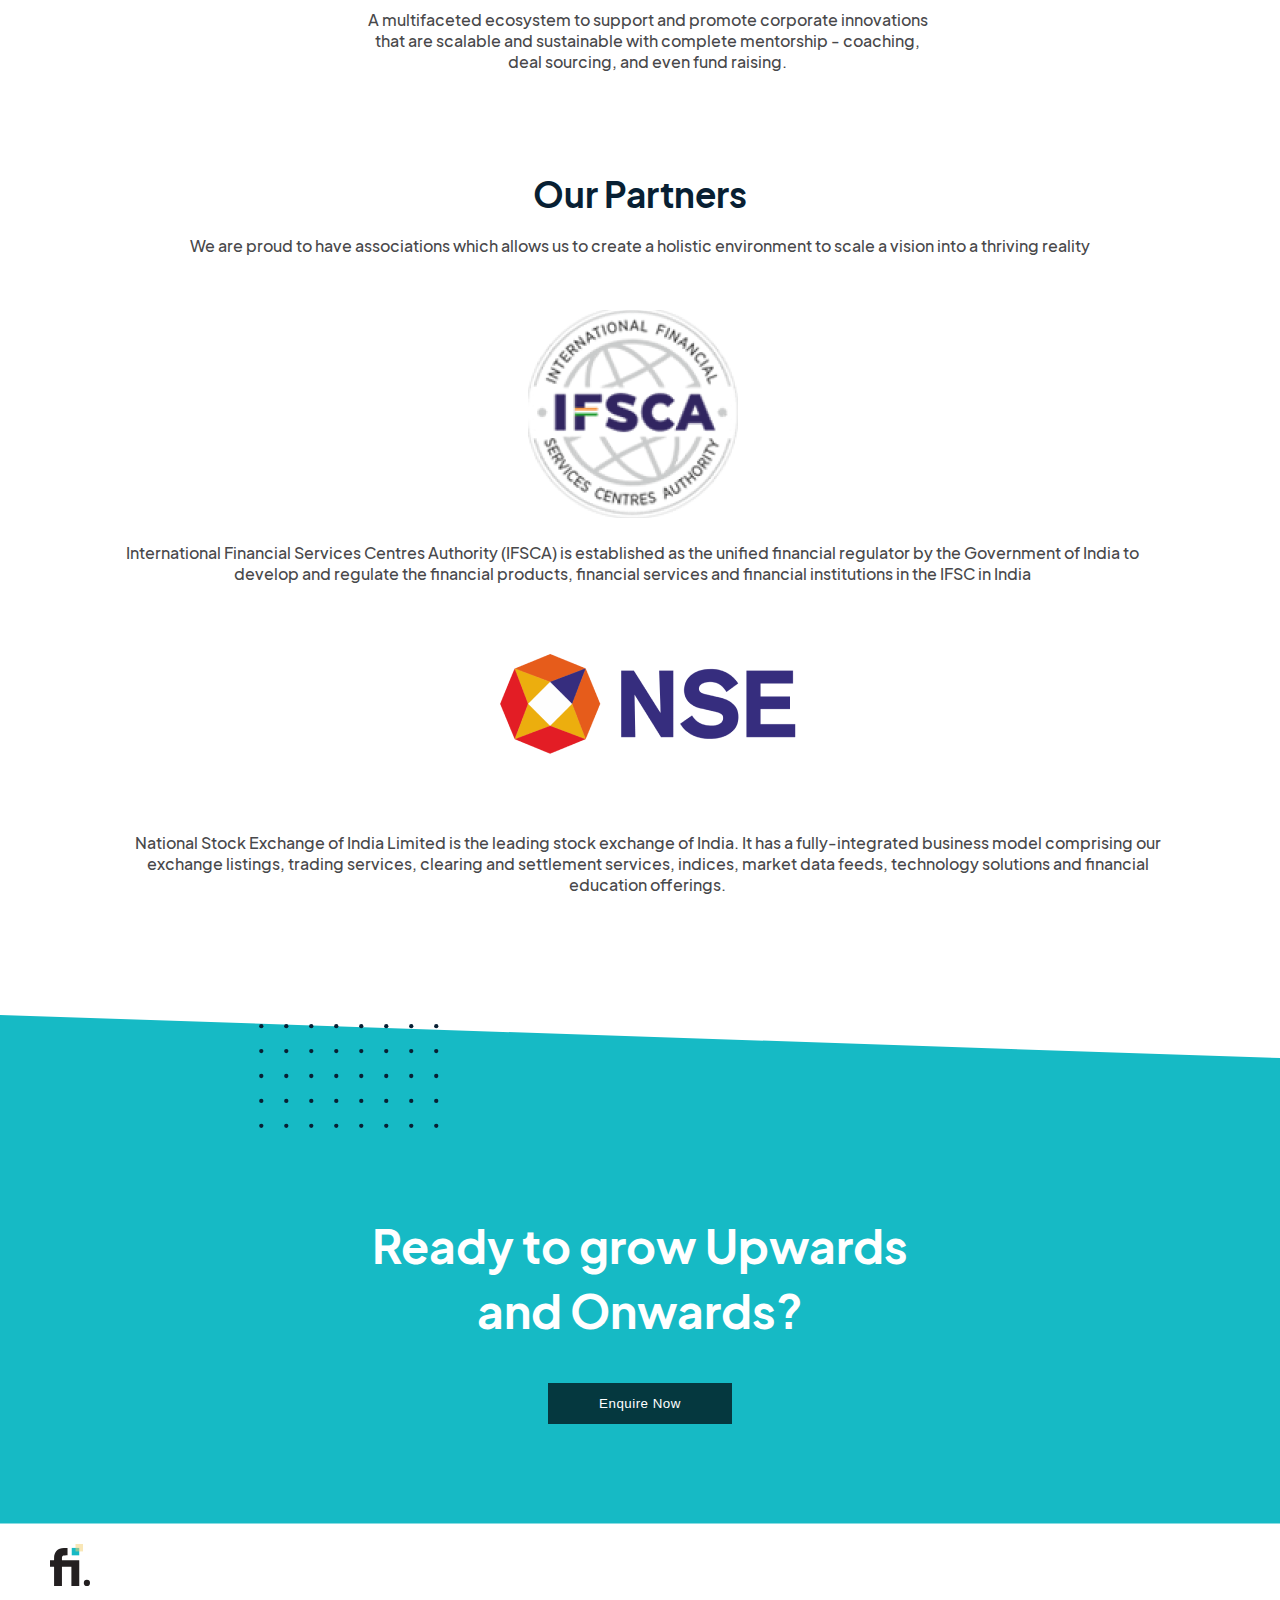
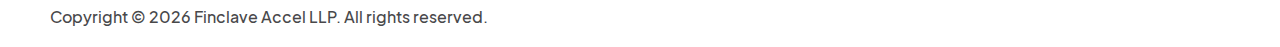
==== commit 58cdfb7c: "Update index.html" ====
--- a/index.html
+++ b/index.html
@@ -361,7 +361,7 @@
                     </a>
                 </div>
                 <div class="col-xl-8 col-lg-8 col-md-12 col-12 align-items-center order-xl-2 order-lg-2 order-md-3 order-3">
-                    <p class="copyright-para text-center">Copyright © <span id="year"></span> Finxlabs. All rights reserved.</p>
+                    <p class="copyright-para text-center">Copyright © <span id="year"></span> Finclave Accel LLP. All rights reserved.</p>
                 </div>
                 <div class="col-xl-2 col-lg-2 col-md-6 col-6 order-xl-3 order-lg-3 order-md-2 order-2">
                     <div class="footer-socials text-right">
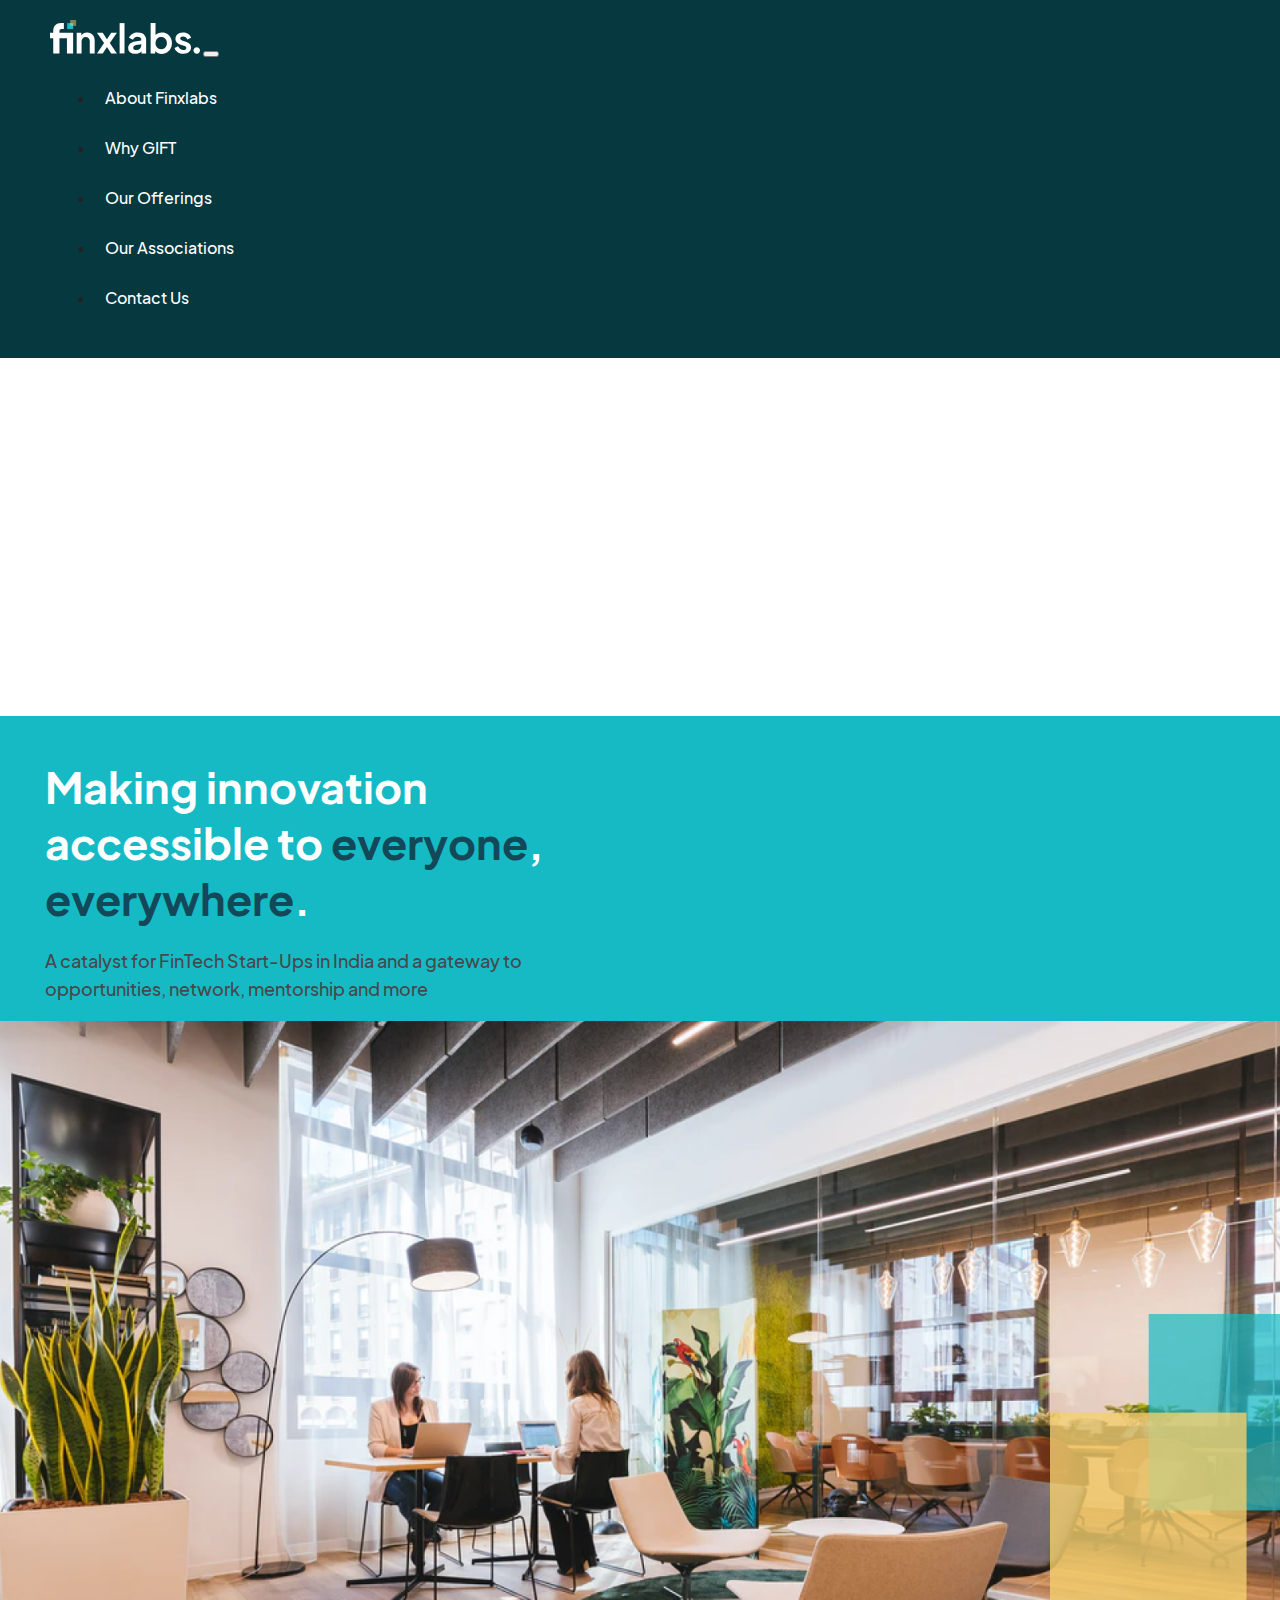
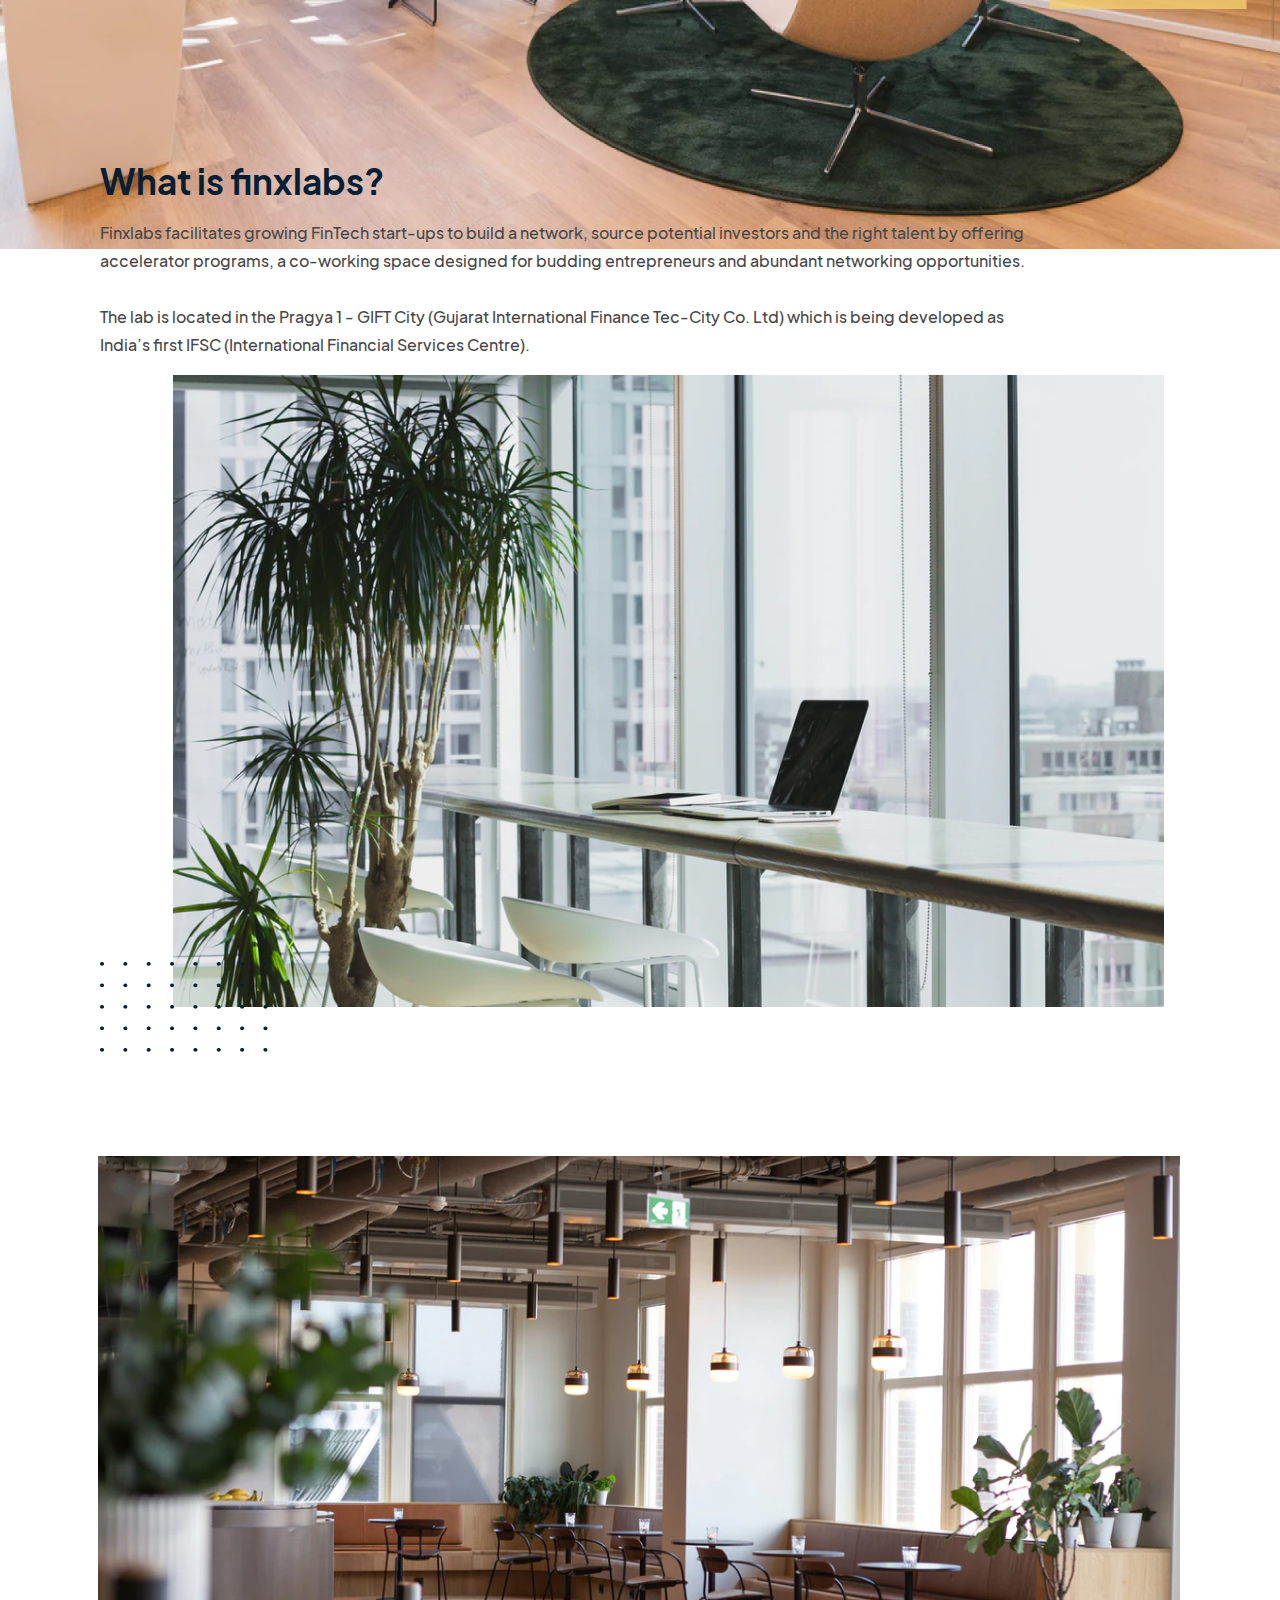
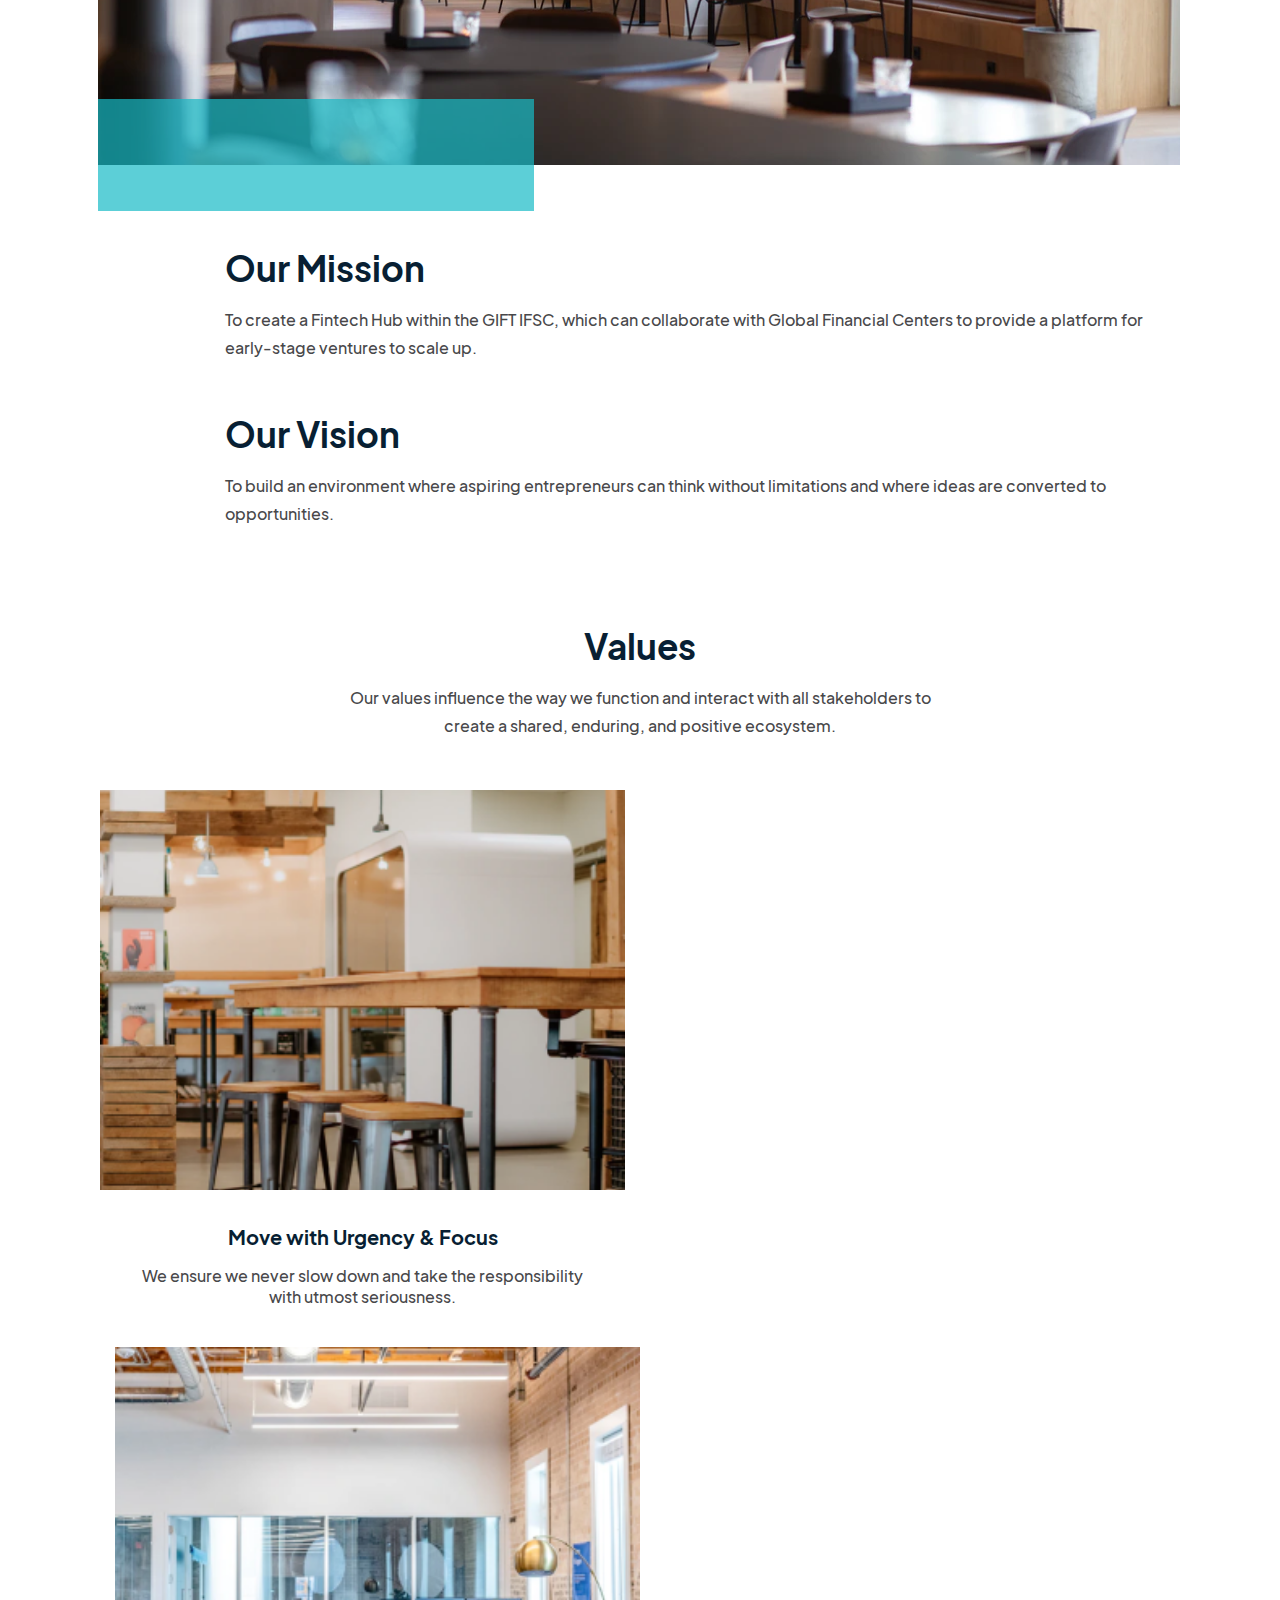
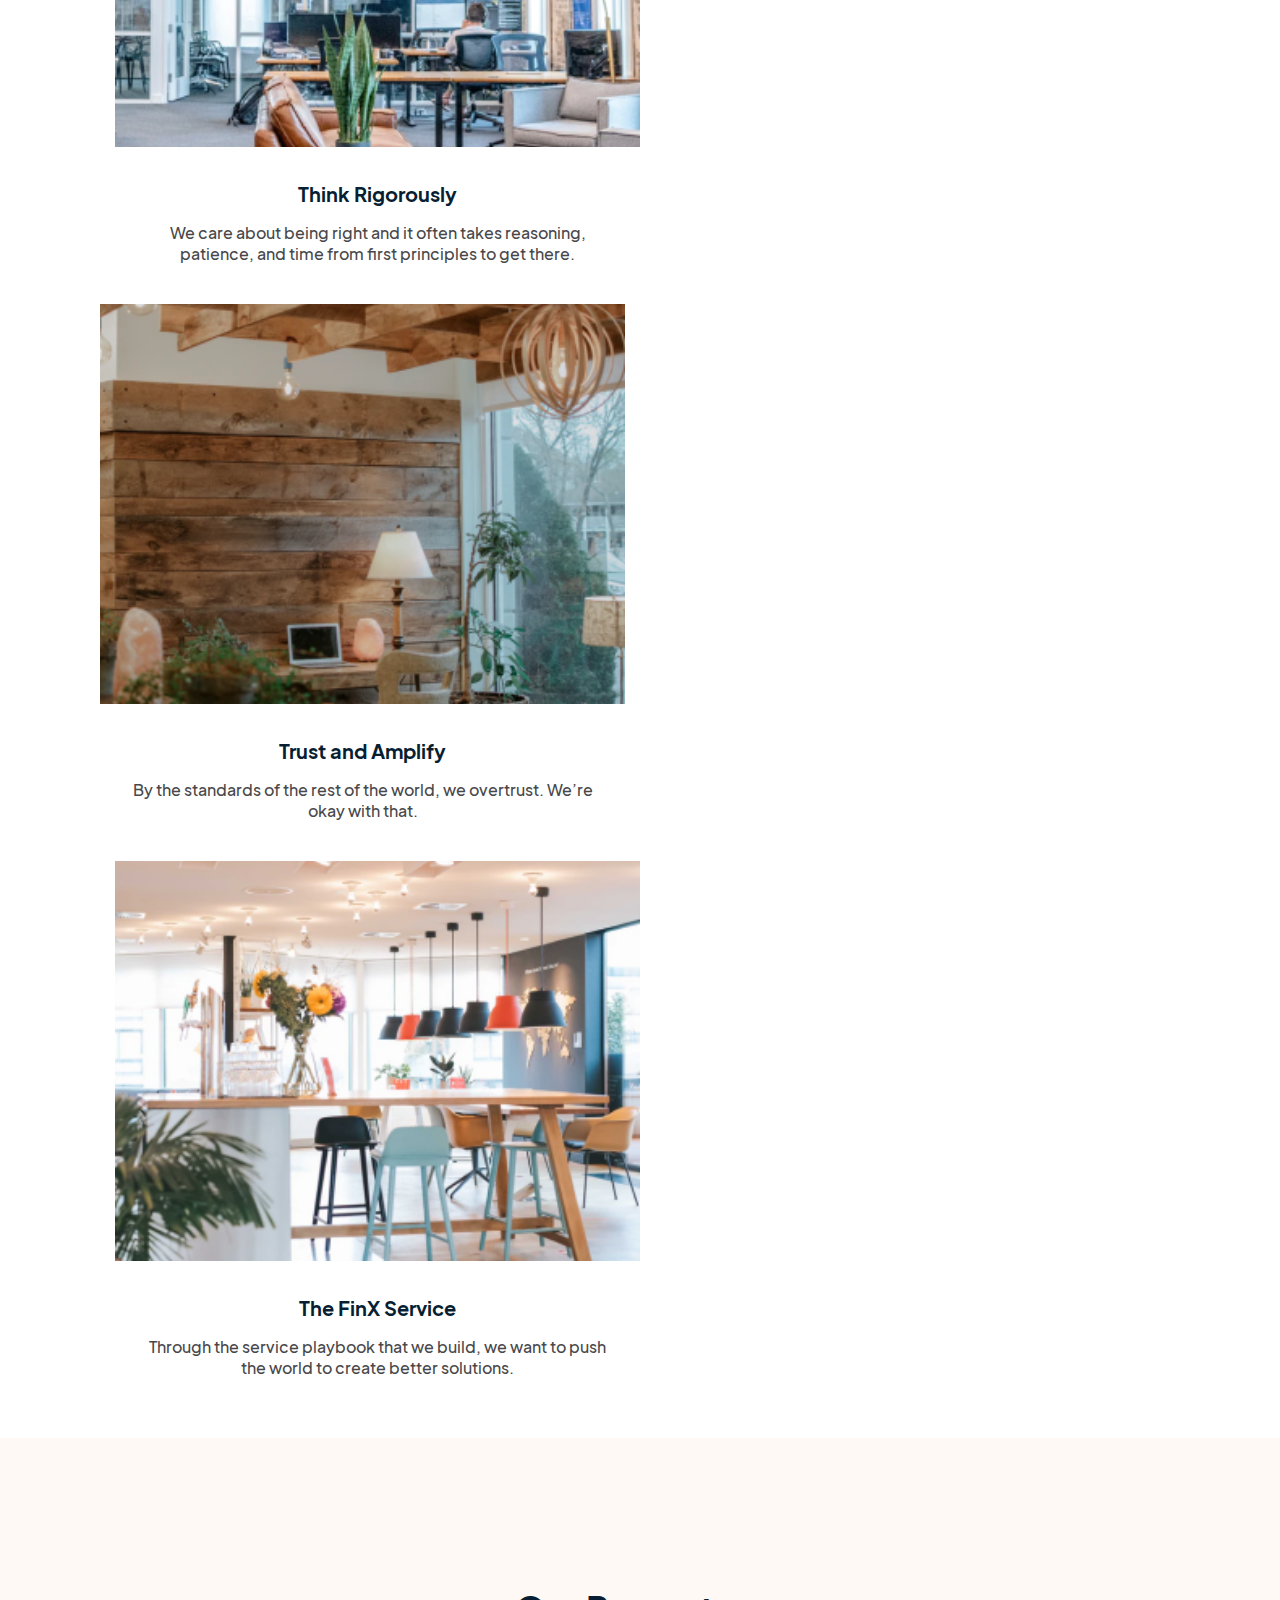
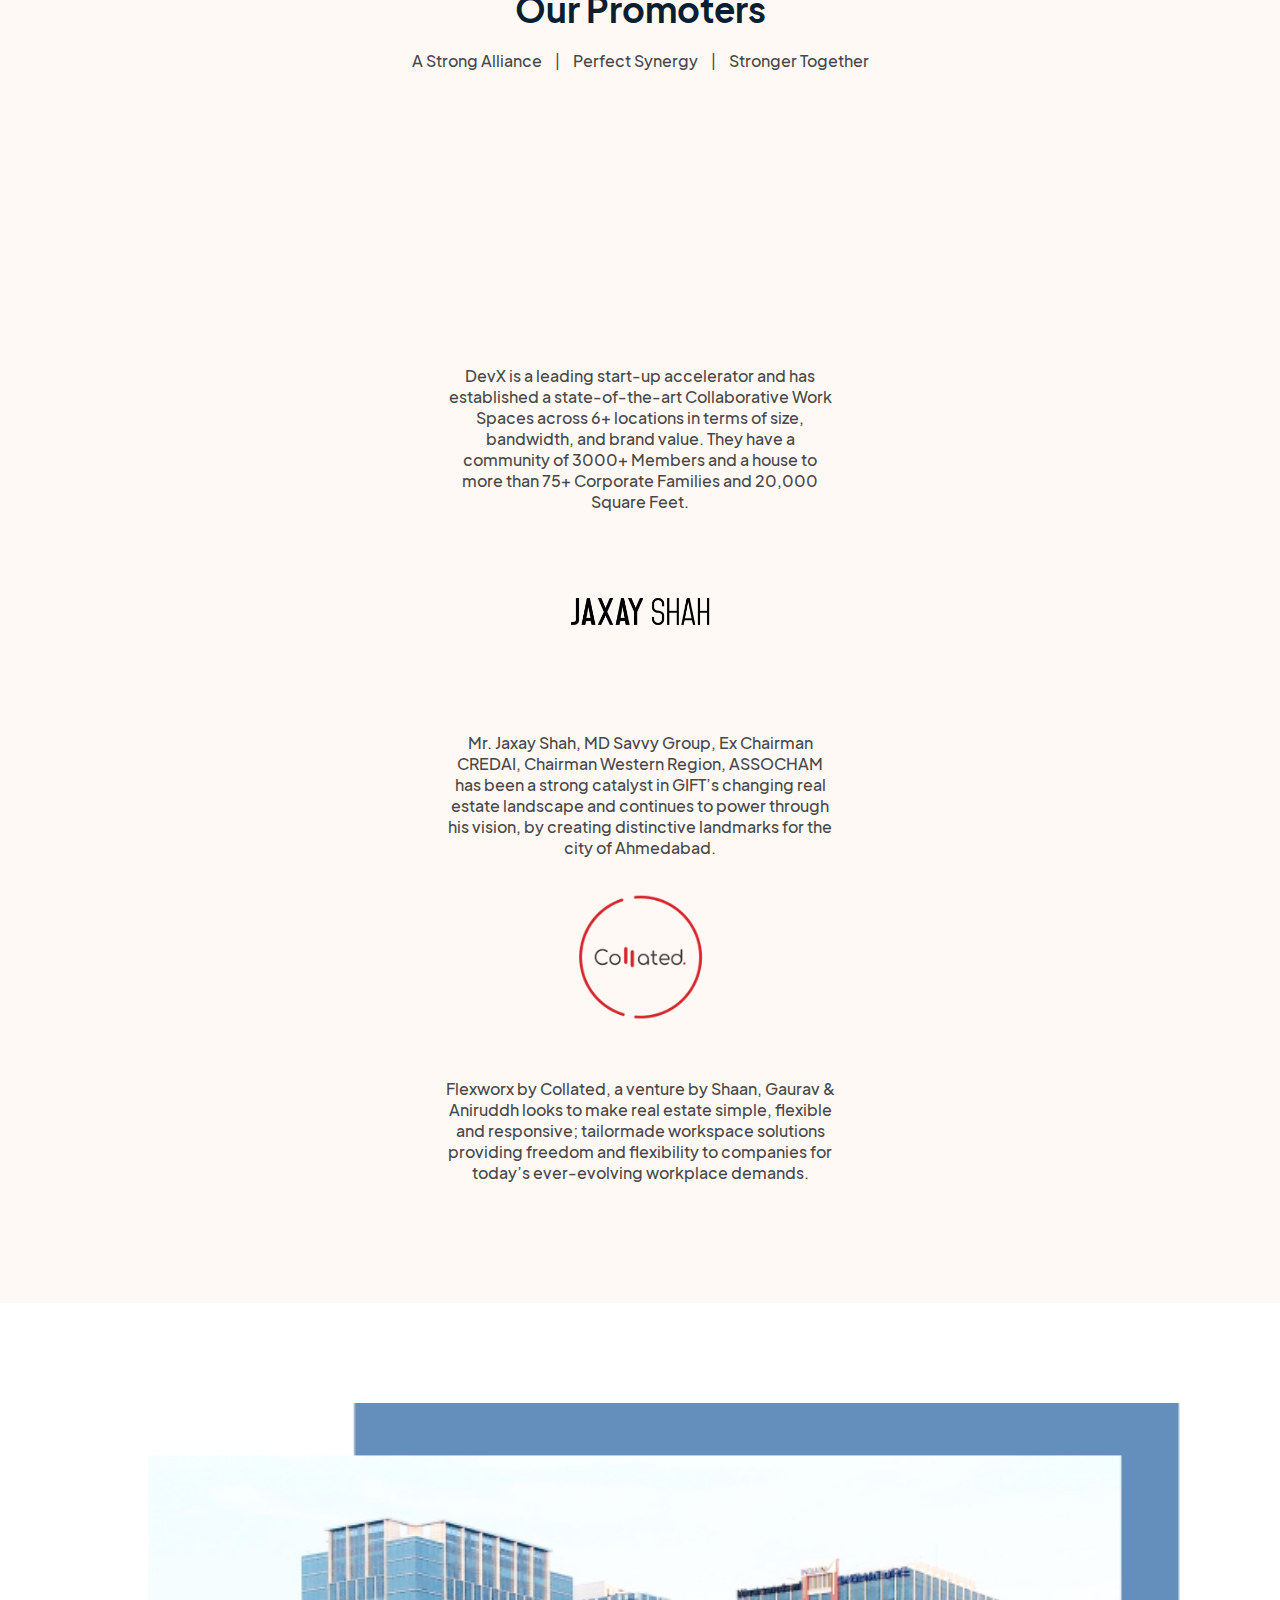
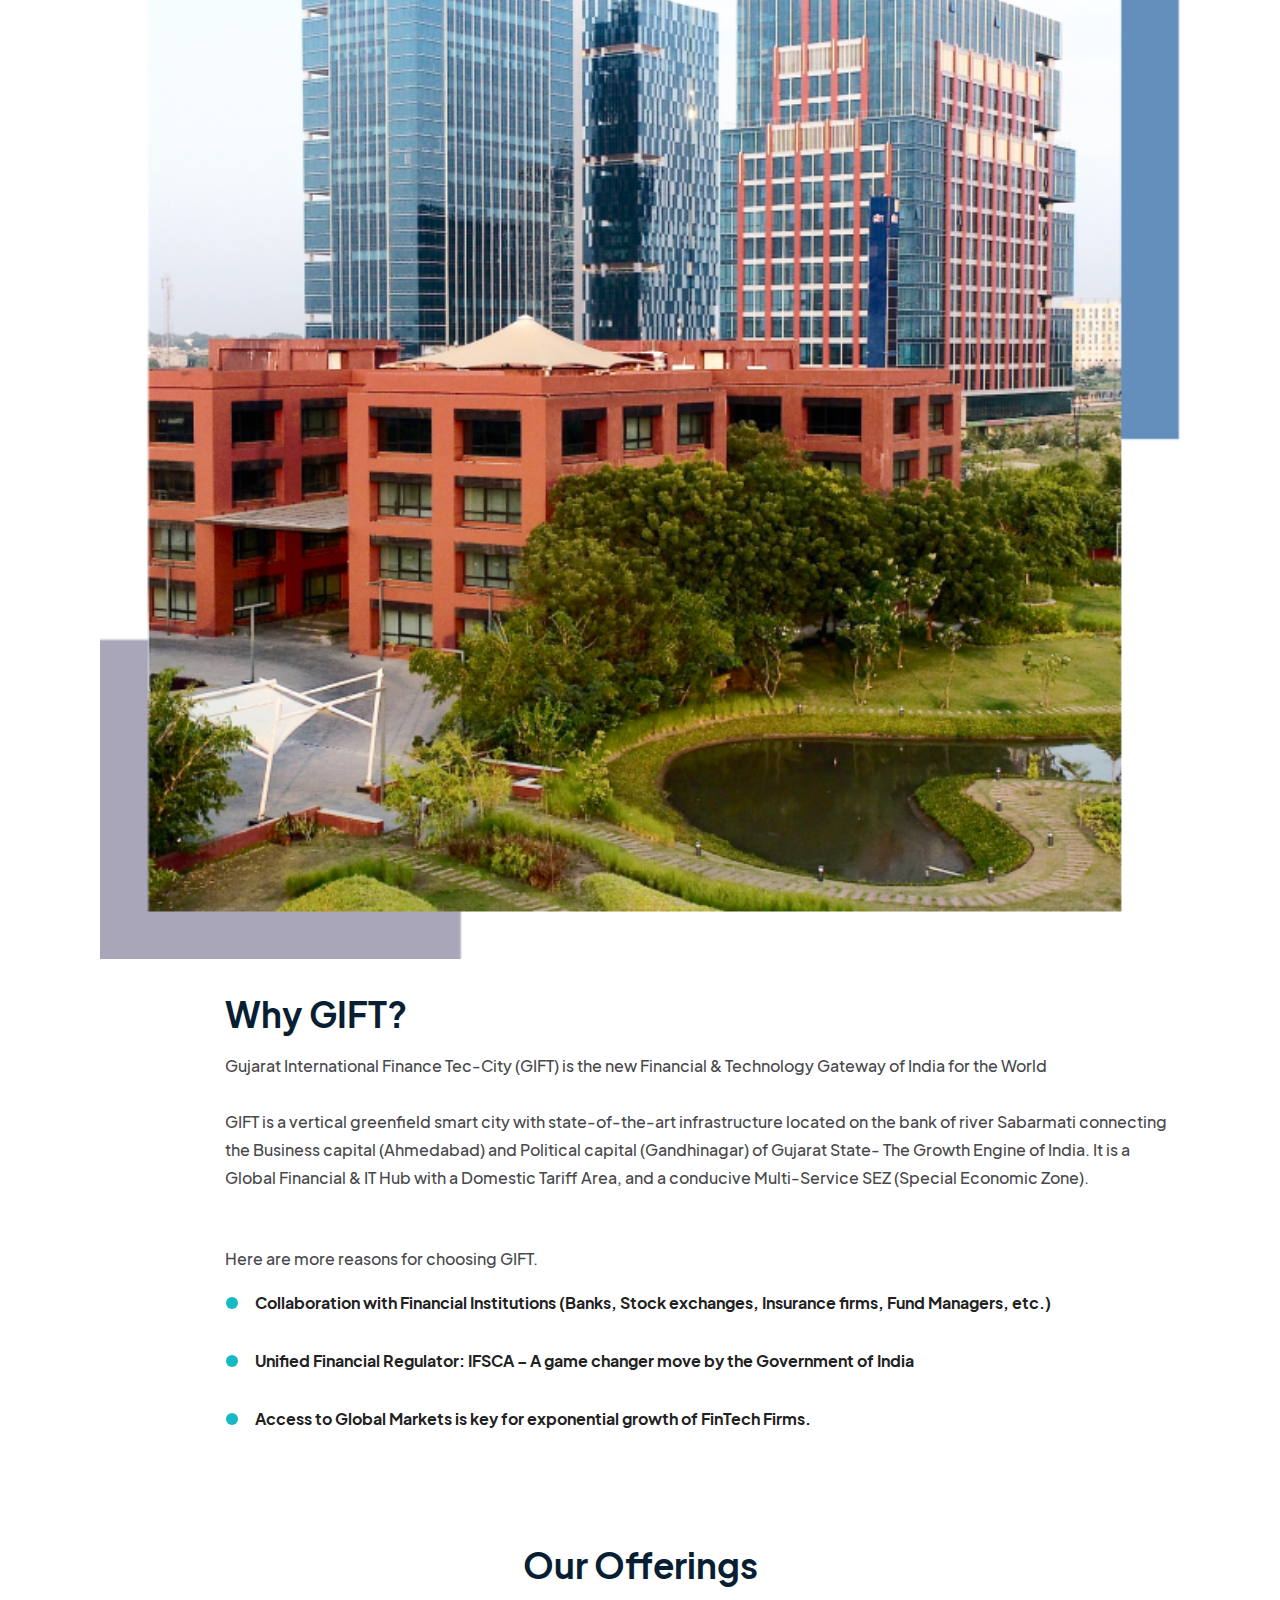
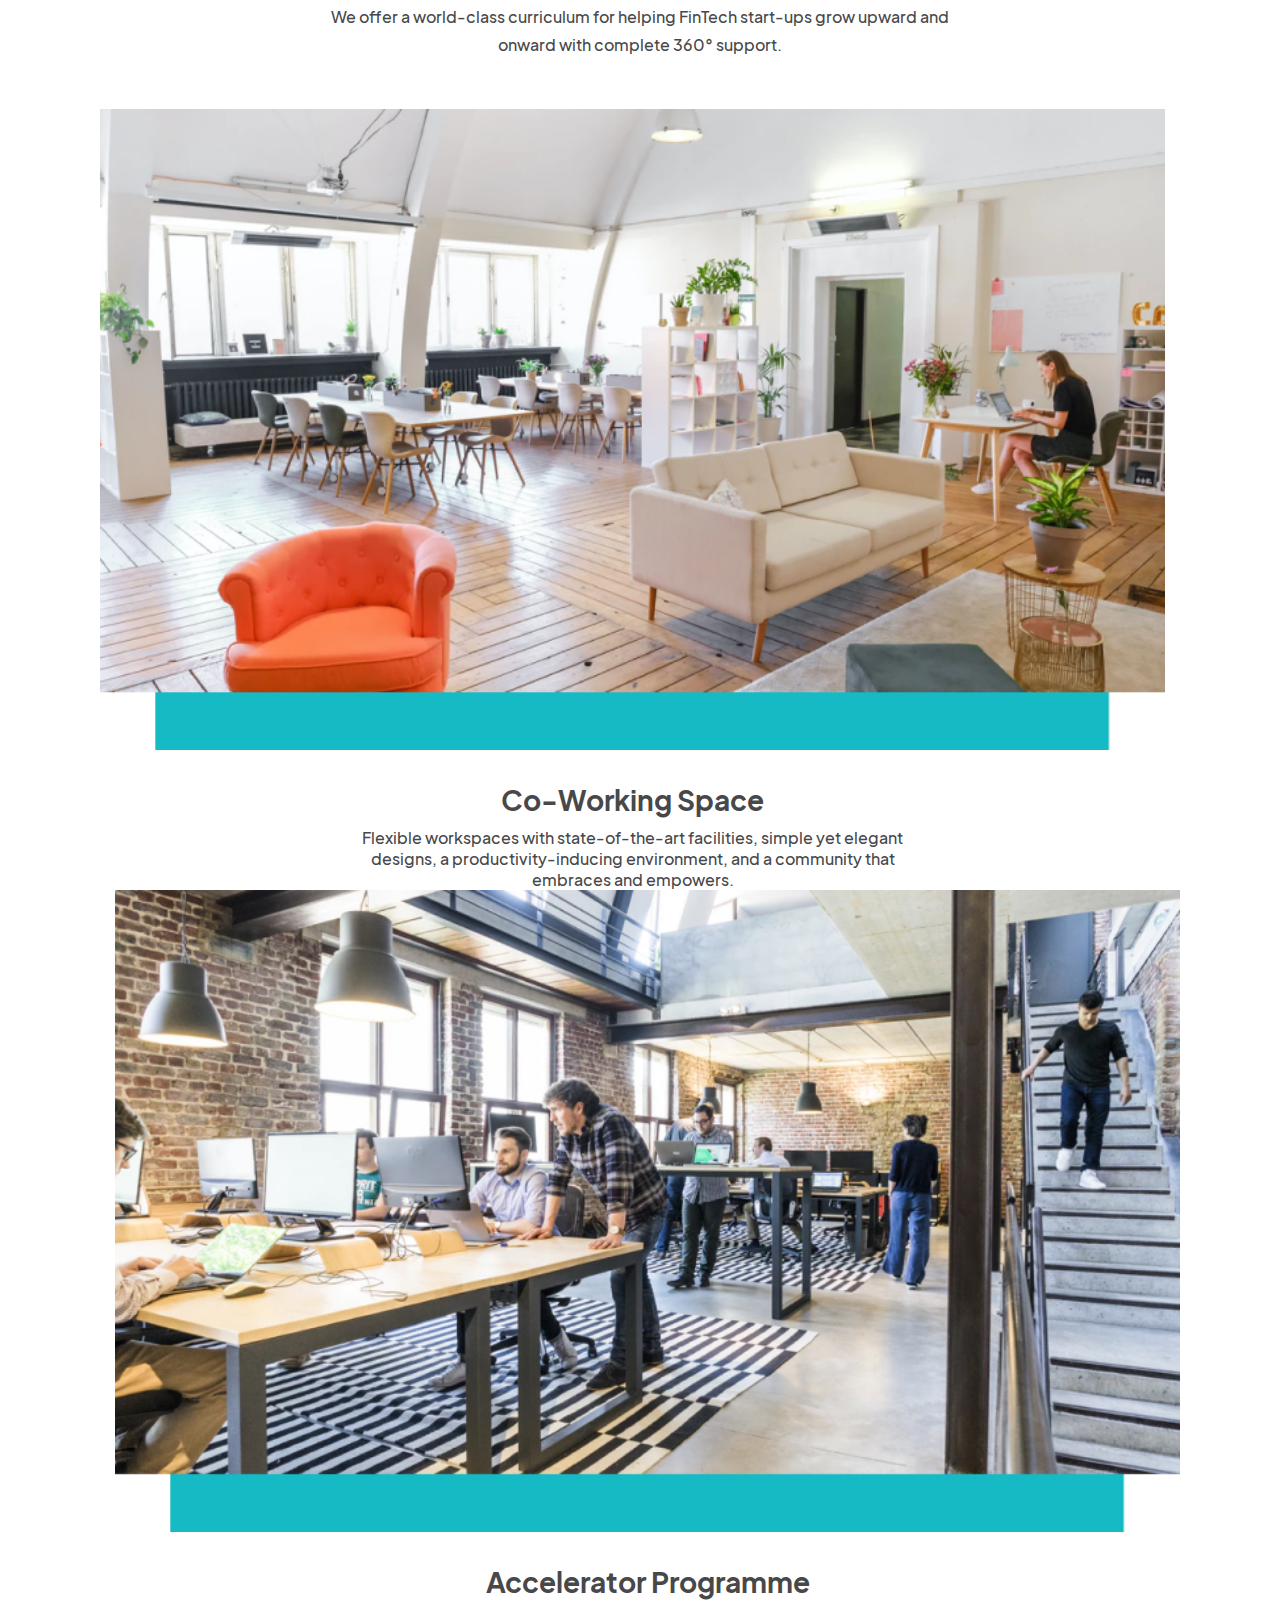
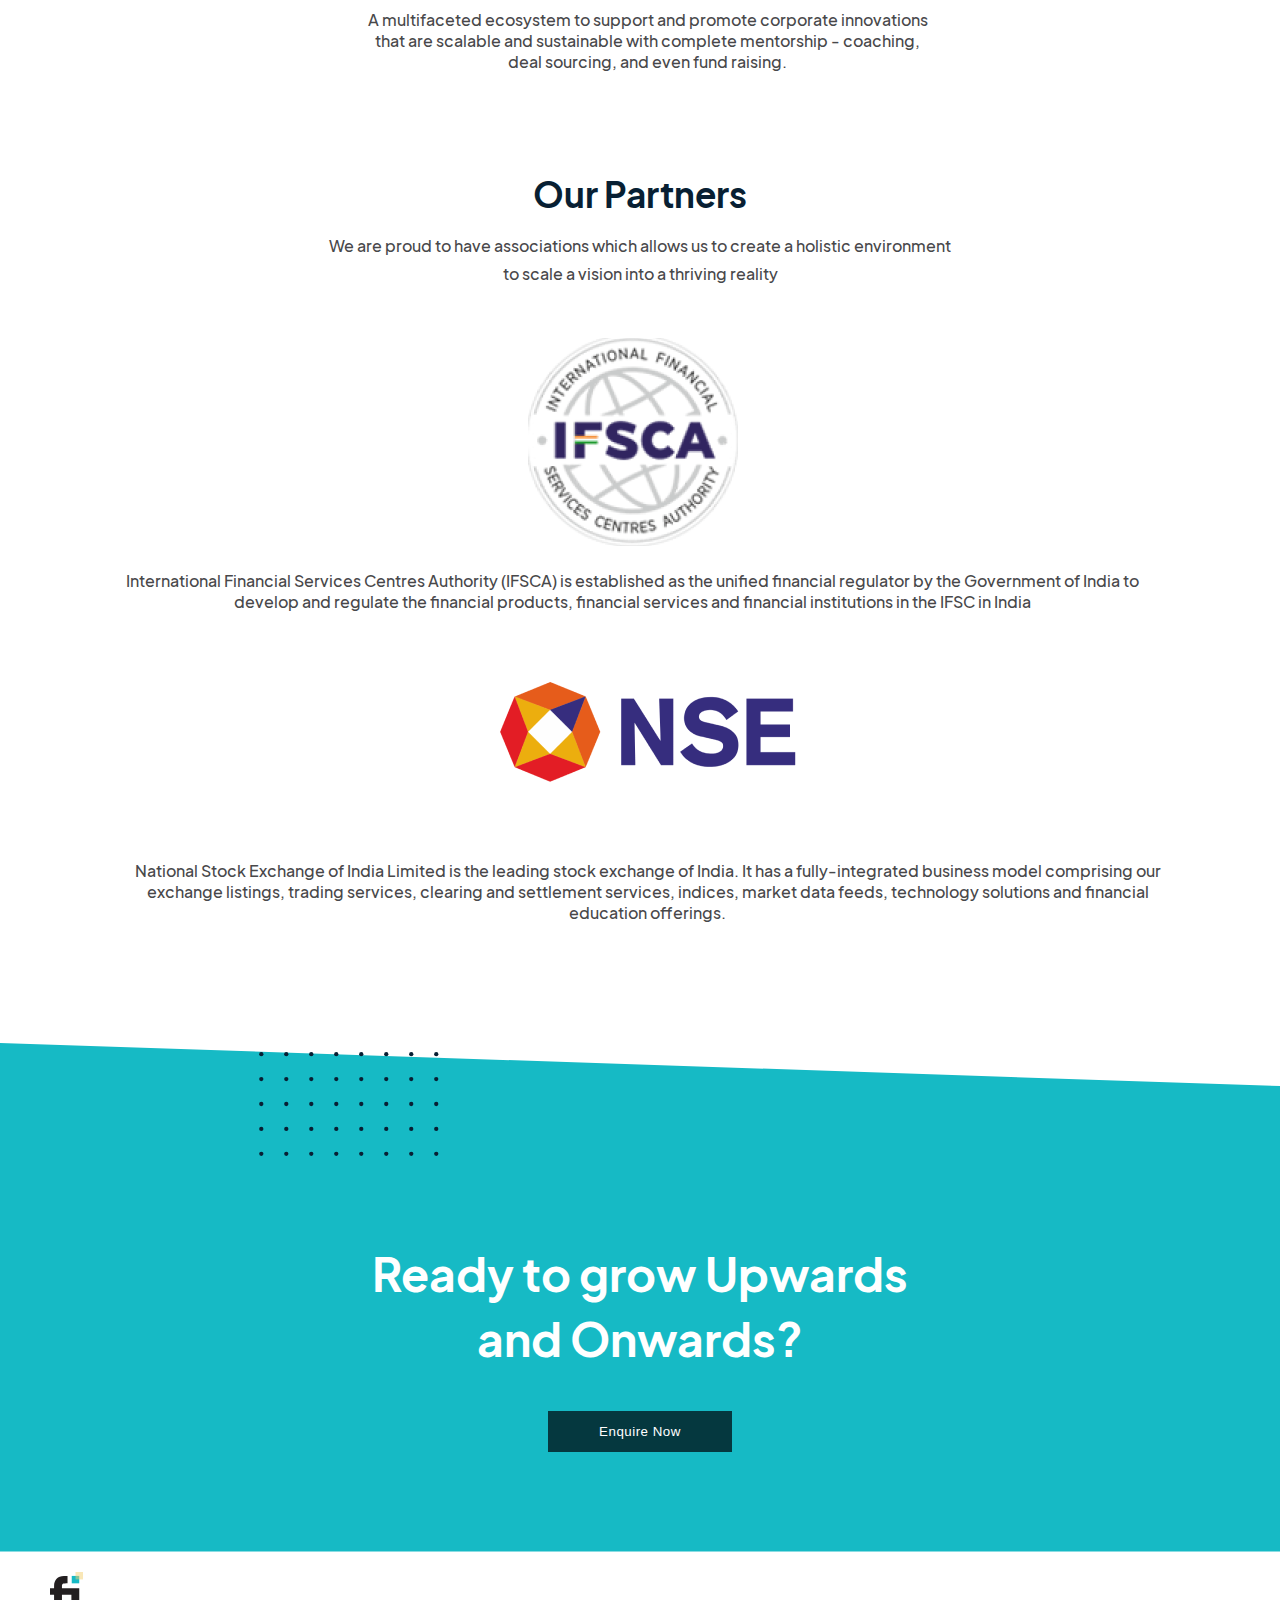
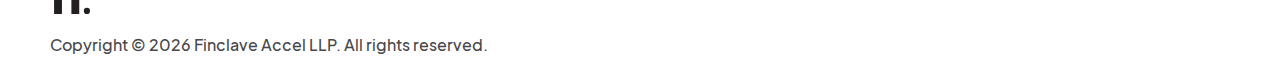
==== commit f755e7f0: "Update index.html" ====
--- a/index.html
+++ b/index.html
@@ -132,6 +132,7 @@
                     </p>
                     <p class="section-heading">Our Vision</p>
                     <p class="section-description">
+                        
                         To build an environment where aspiring entrepreneurs can think without limitations and where ideas are converted to opportunities.
                     </p>
                 </div>
@@ -306,7 +307,7 @@
                     Our Partners
                 </h2>
                 <p class="section-description">
-                    We are proud to have associations which allows us to create a holistic environment to scale a vision into a thriving reality
+                    We are proud to have associations which allows us to create a holistic environment<br> to scale a vision into a thriving reality
                 </p>
             </div>
         </div>
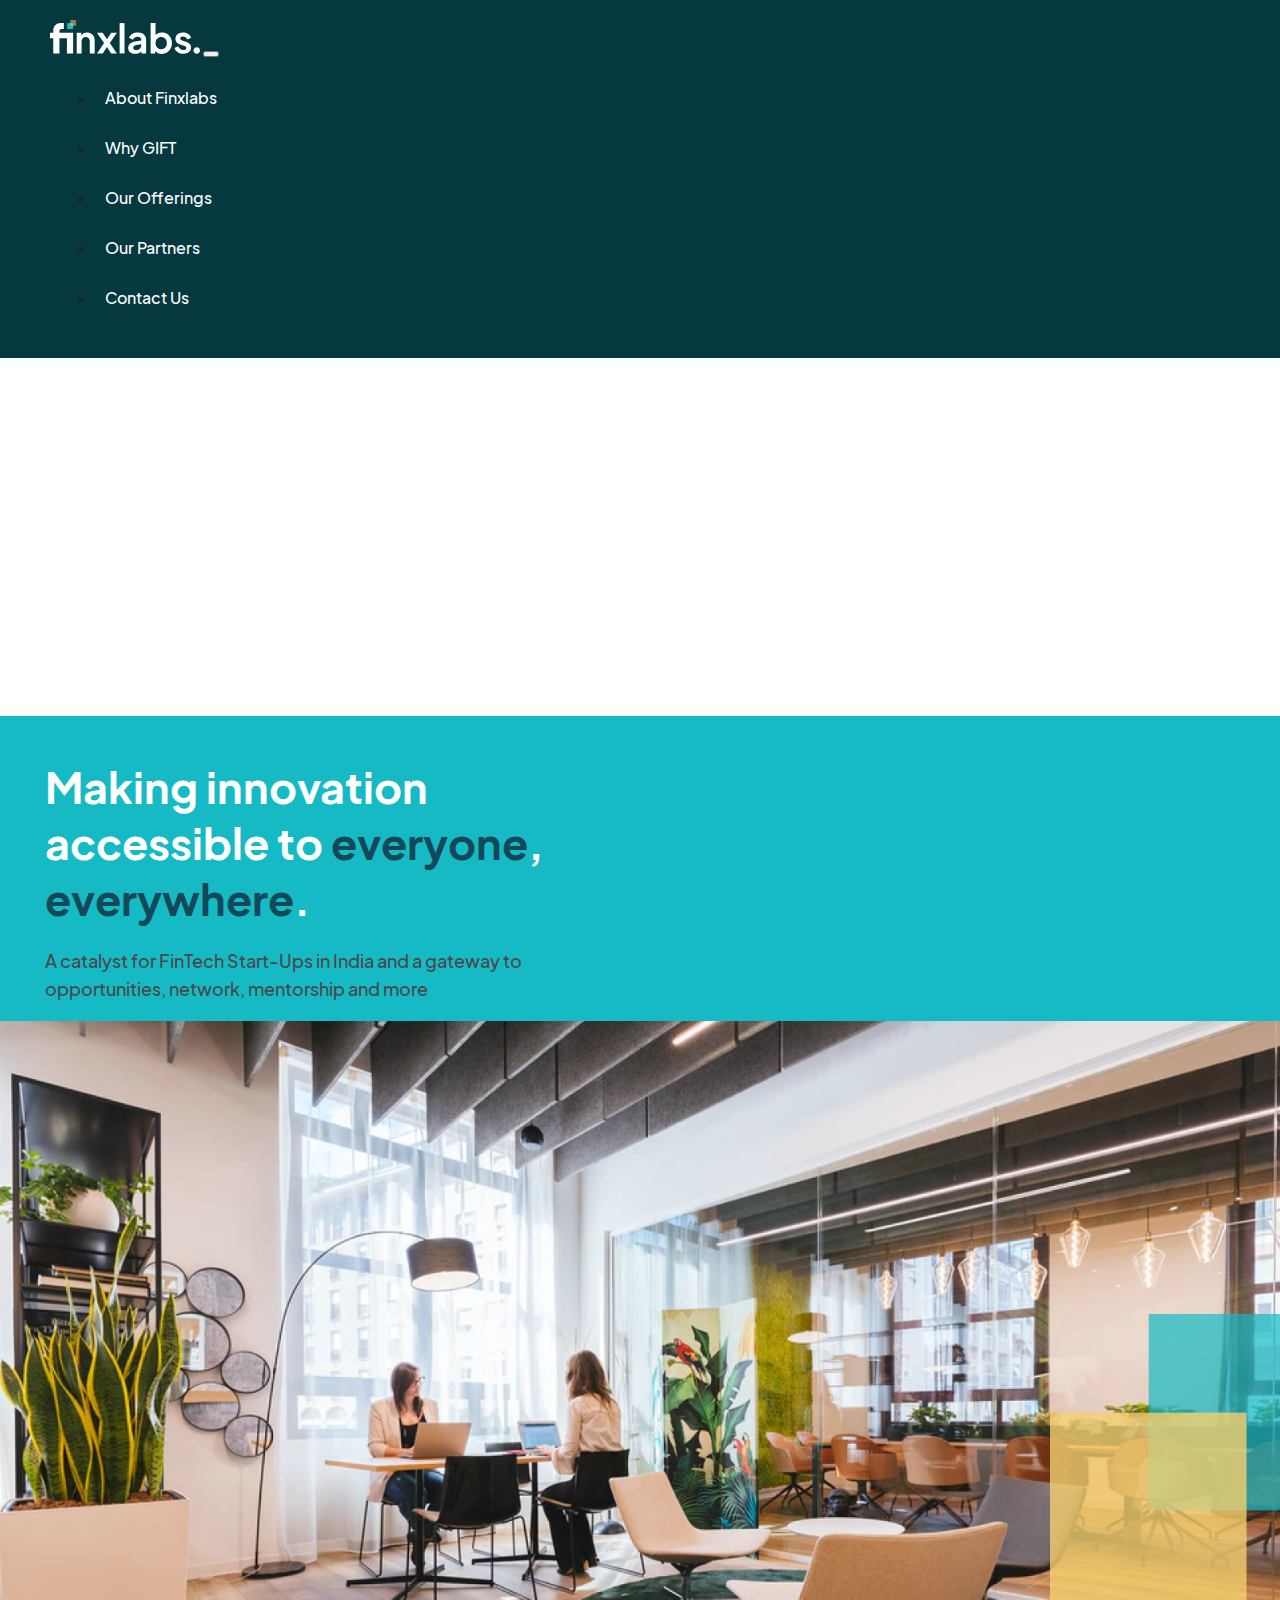
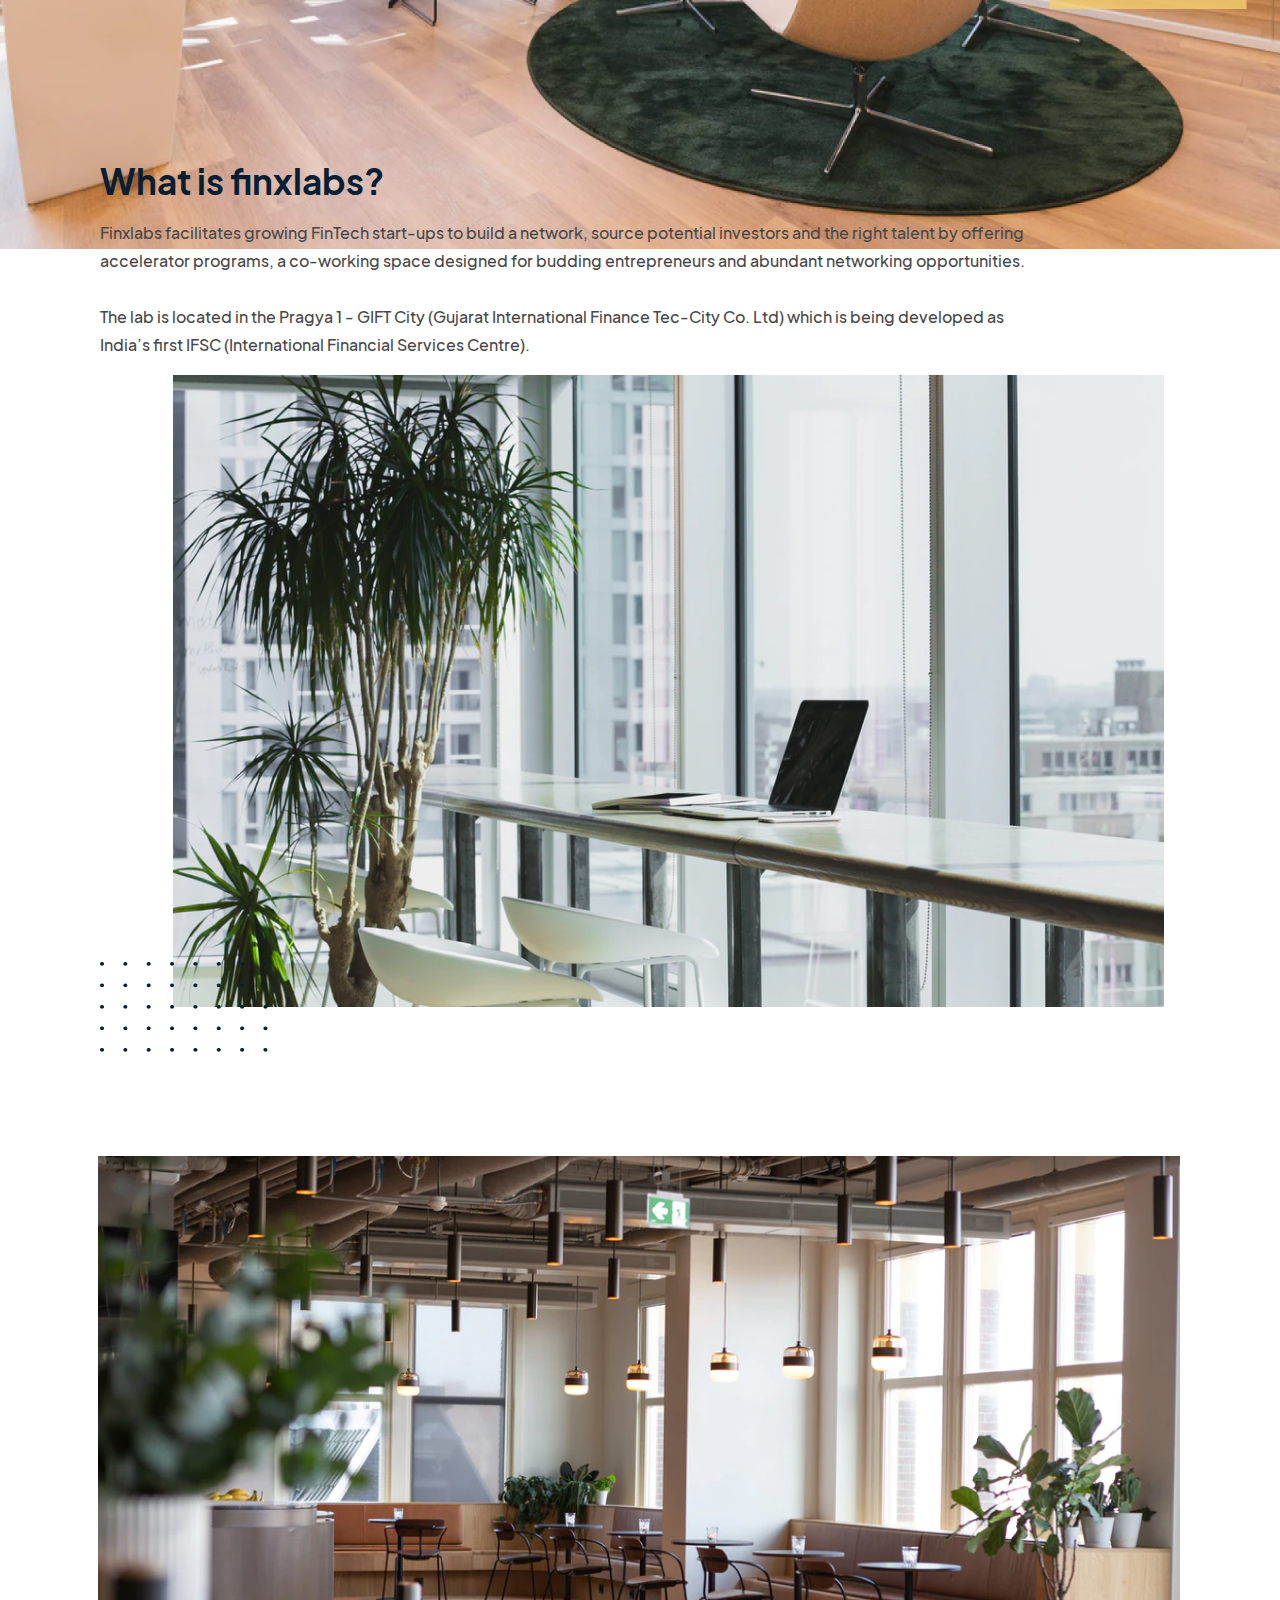
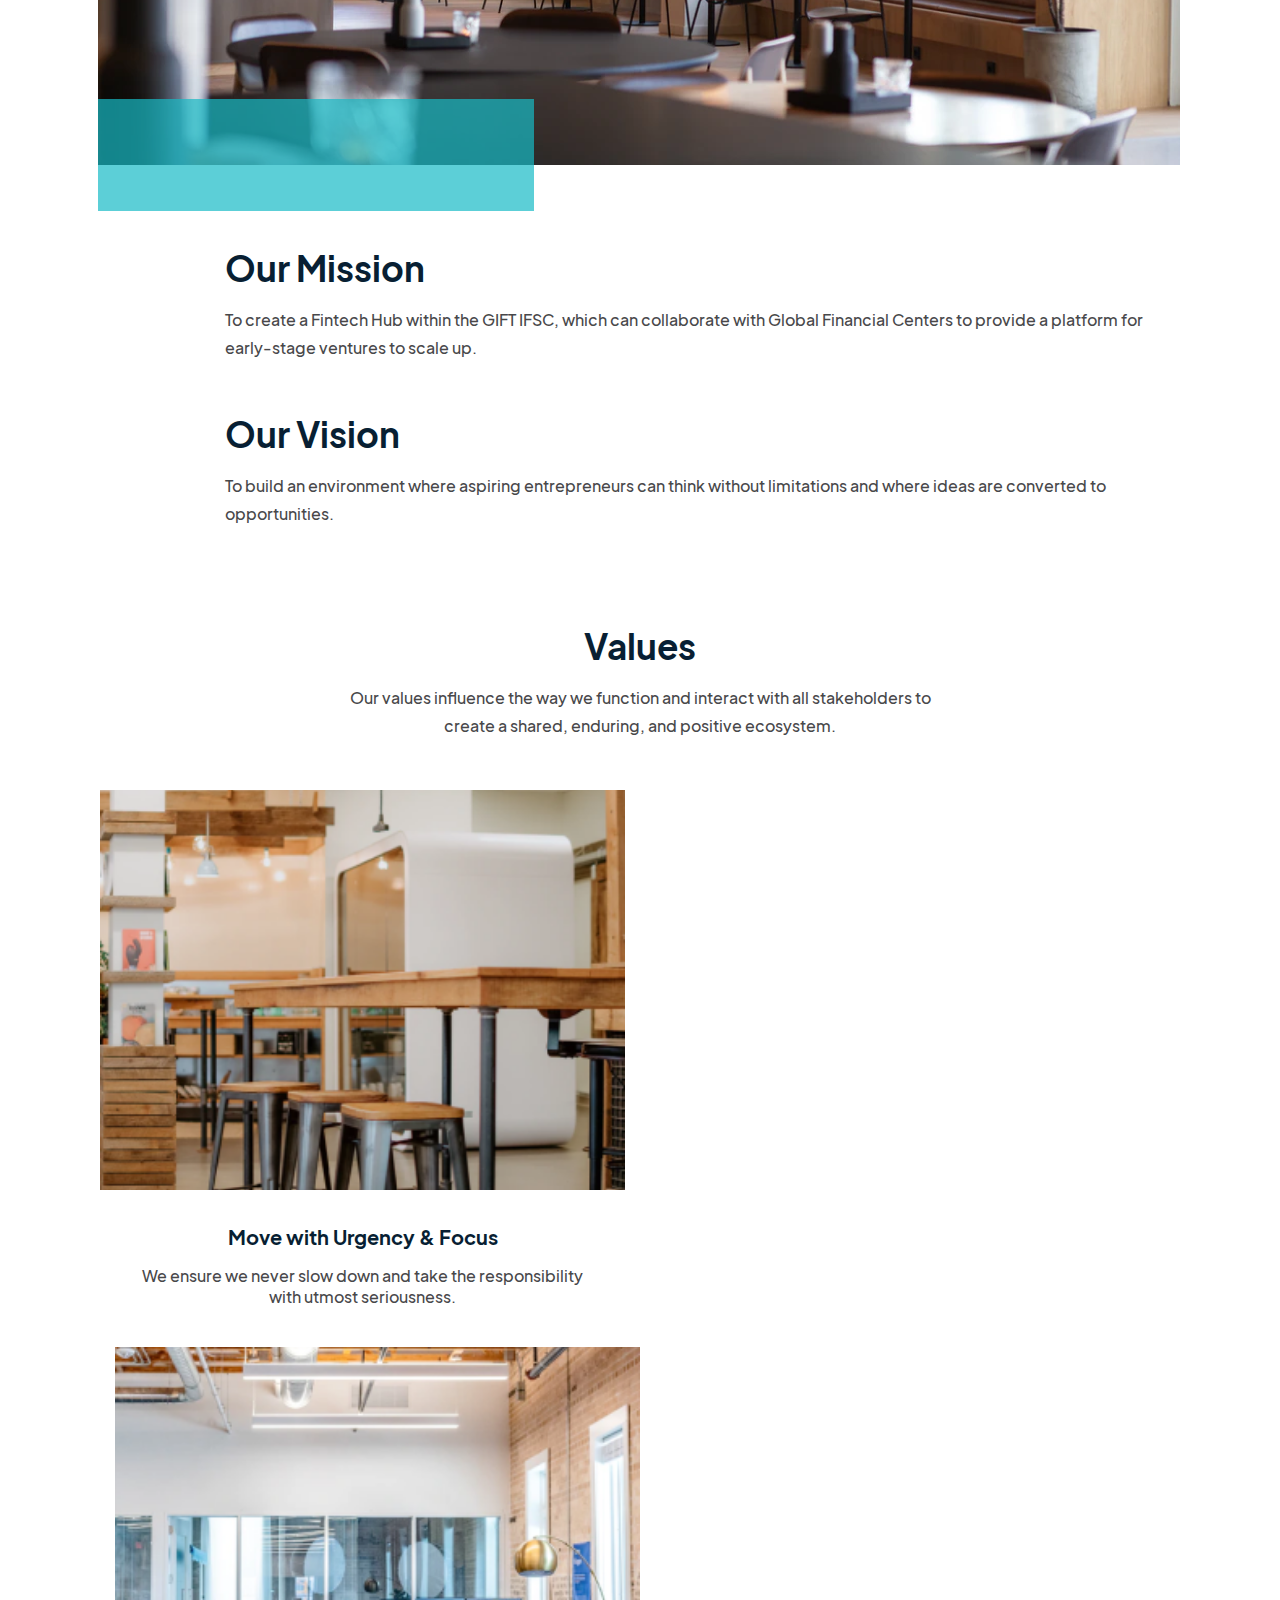
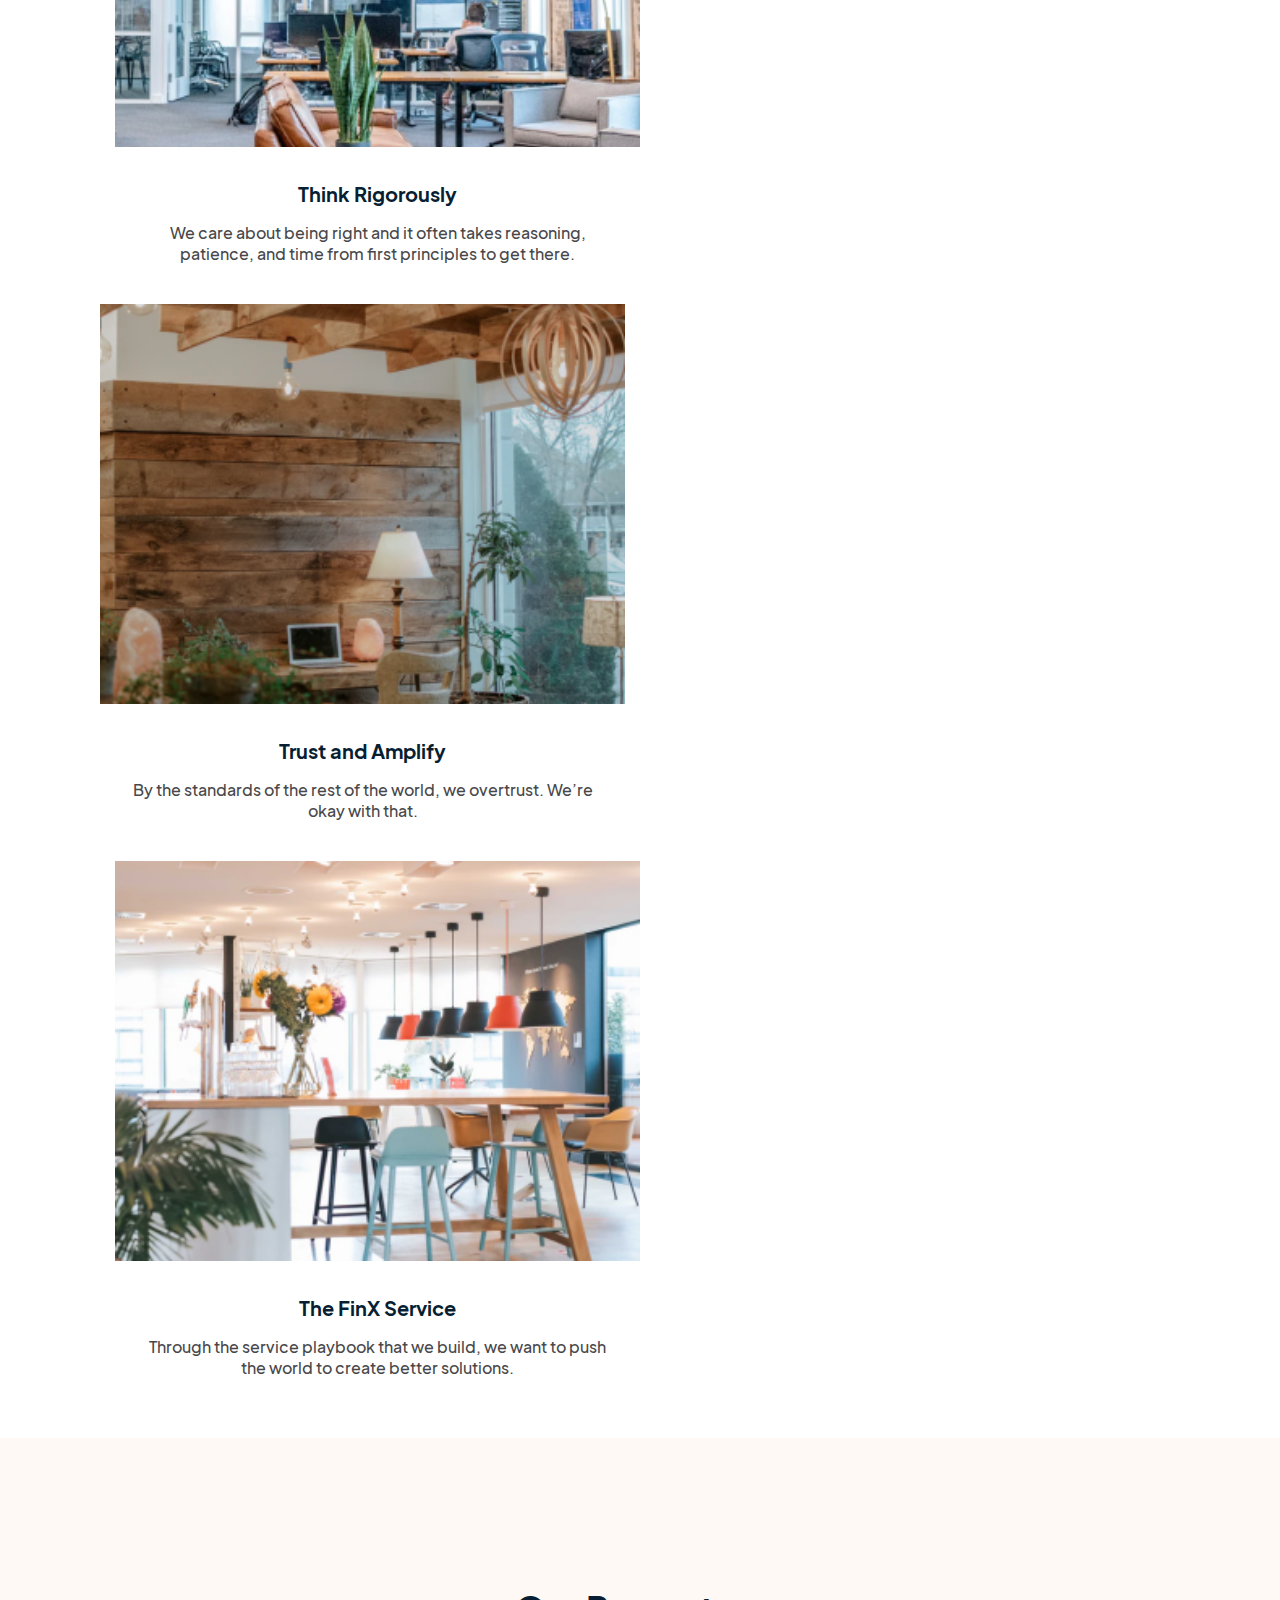
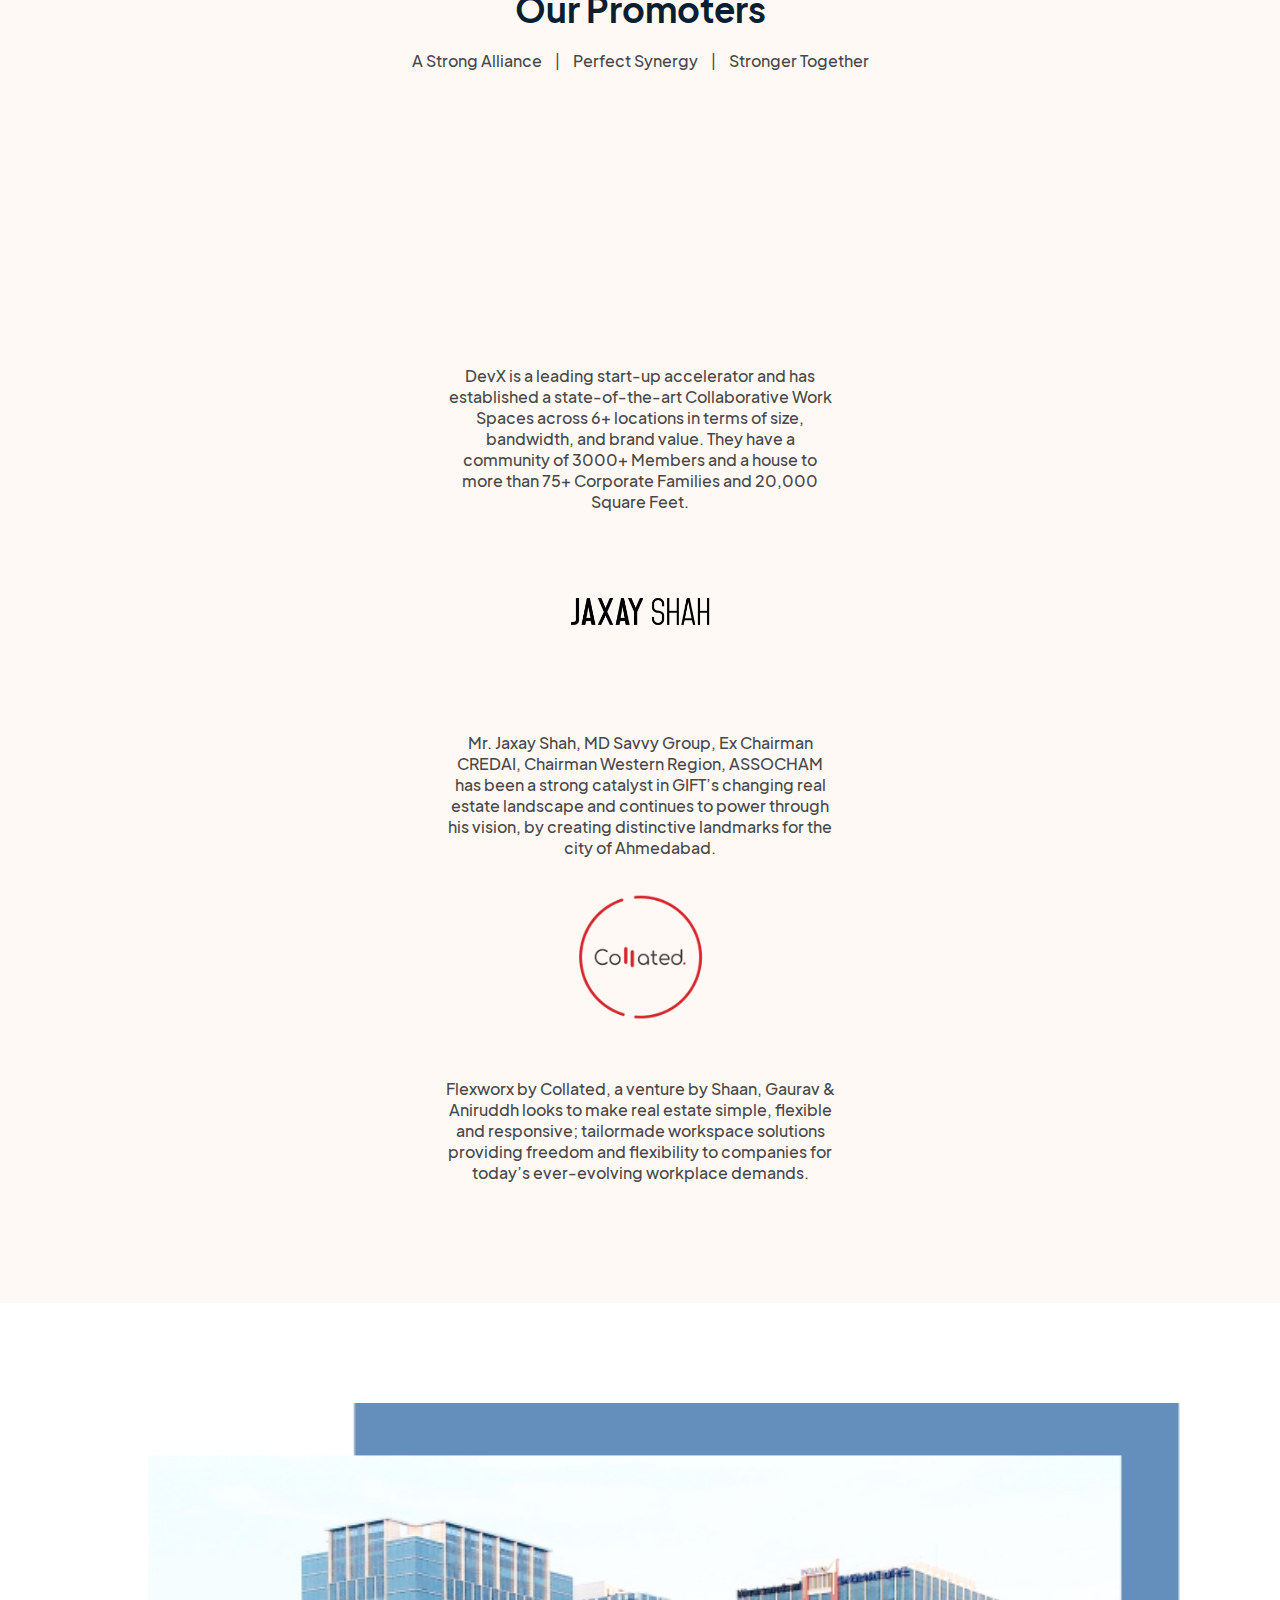
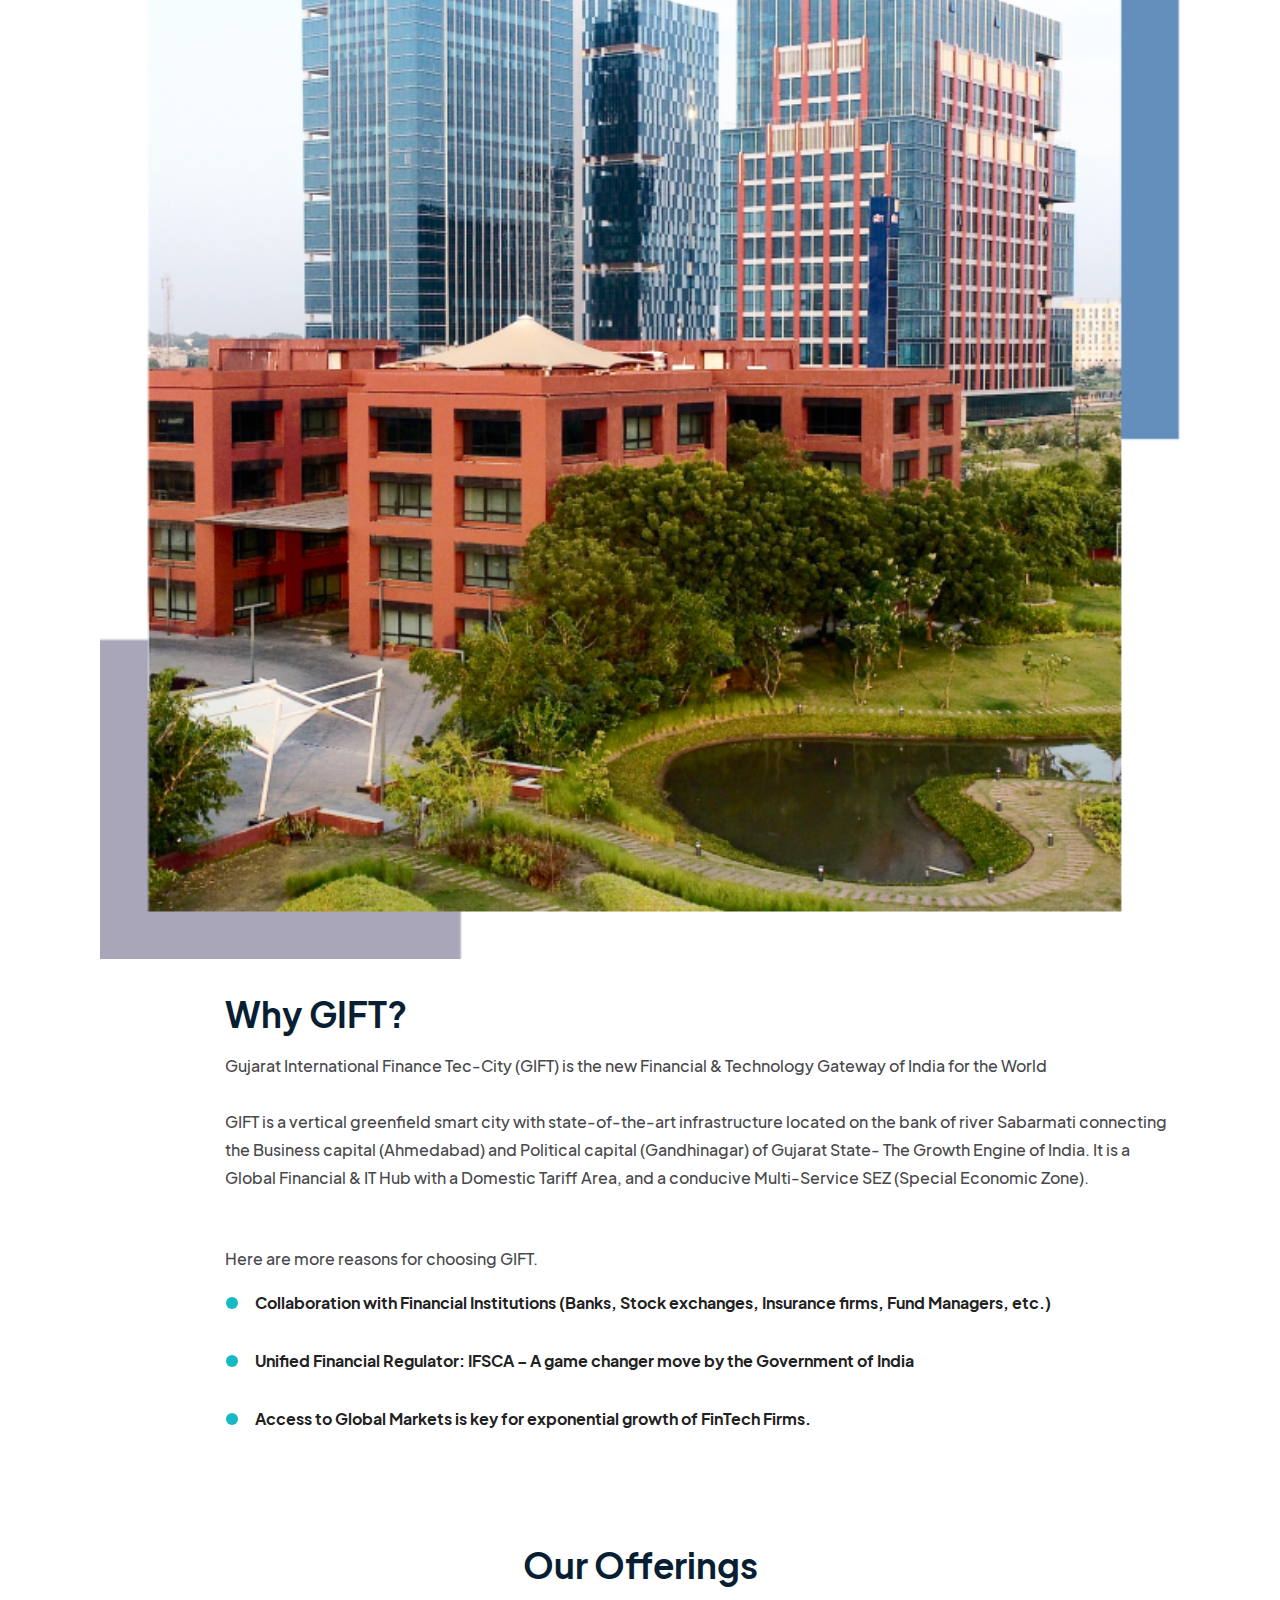
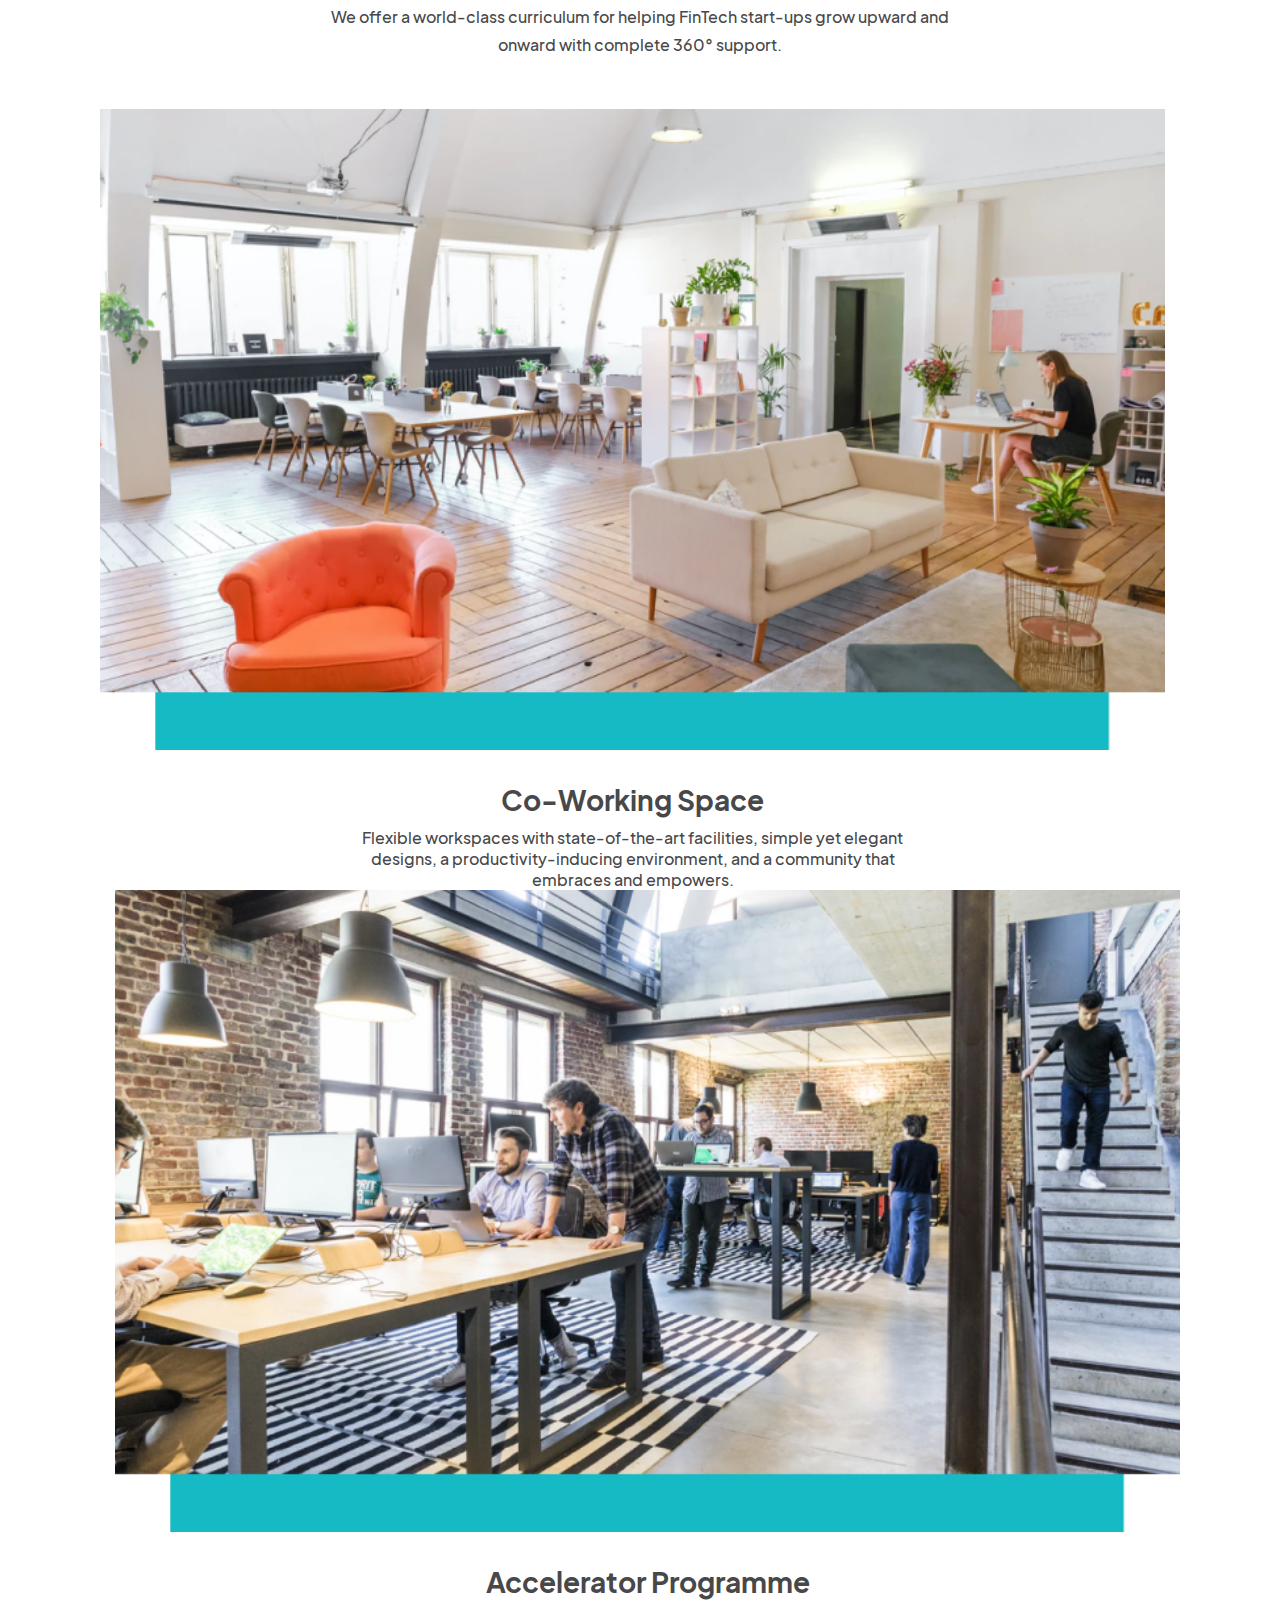
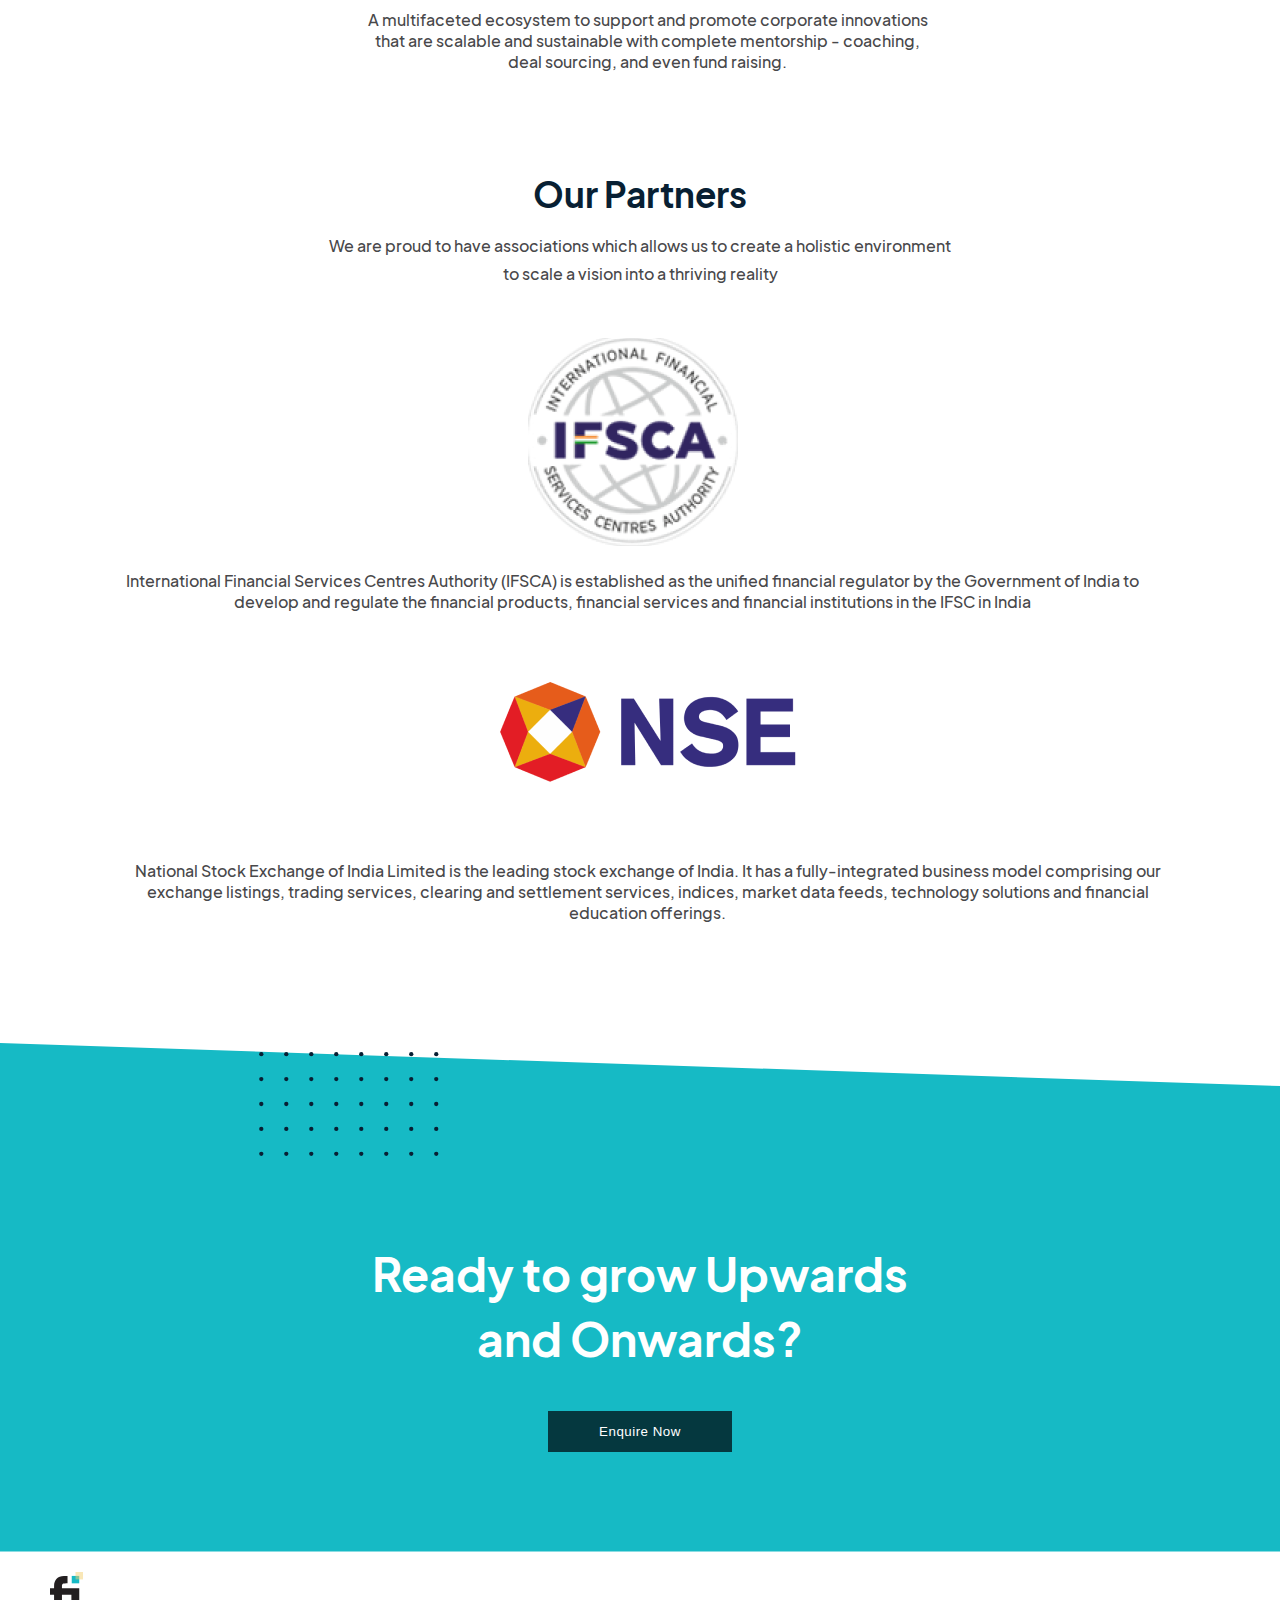
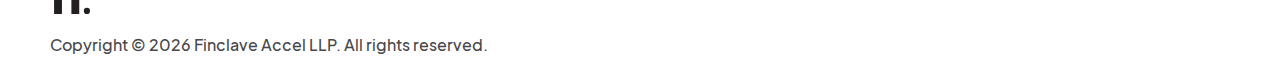
==== commit 98161ce6: "Update index.html" ====
--- a/index.html
+++ b/index.html
@@ -54,7 +54,7 @@
                             <a class="navbar-link" href="#offerings-section-start">Our Offerings</a>
                         </li>
                         <li class="nav-item" id="our-associations-link">
-                            <a class="navbar-link" href="#association-section-start">Our Associations</a>
+                            <a class="navbar-link" href="#association-section-start">Our Partners</a>
                         </li>
                         <li class="nav-item" id="cta-link">
                             <a class="navbar-link" href="#">Contact Us</a>
